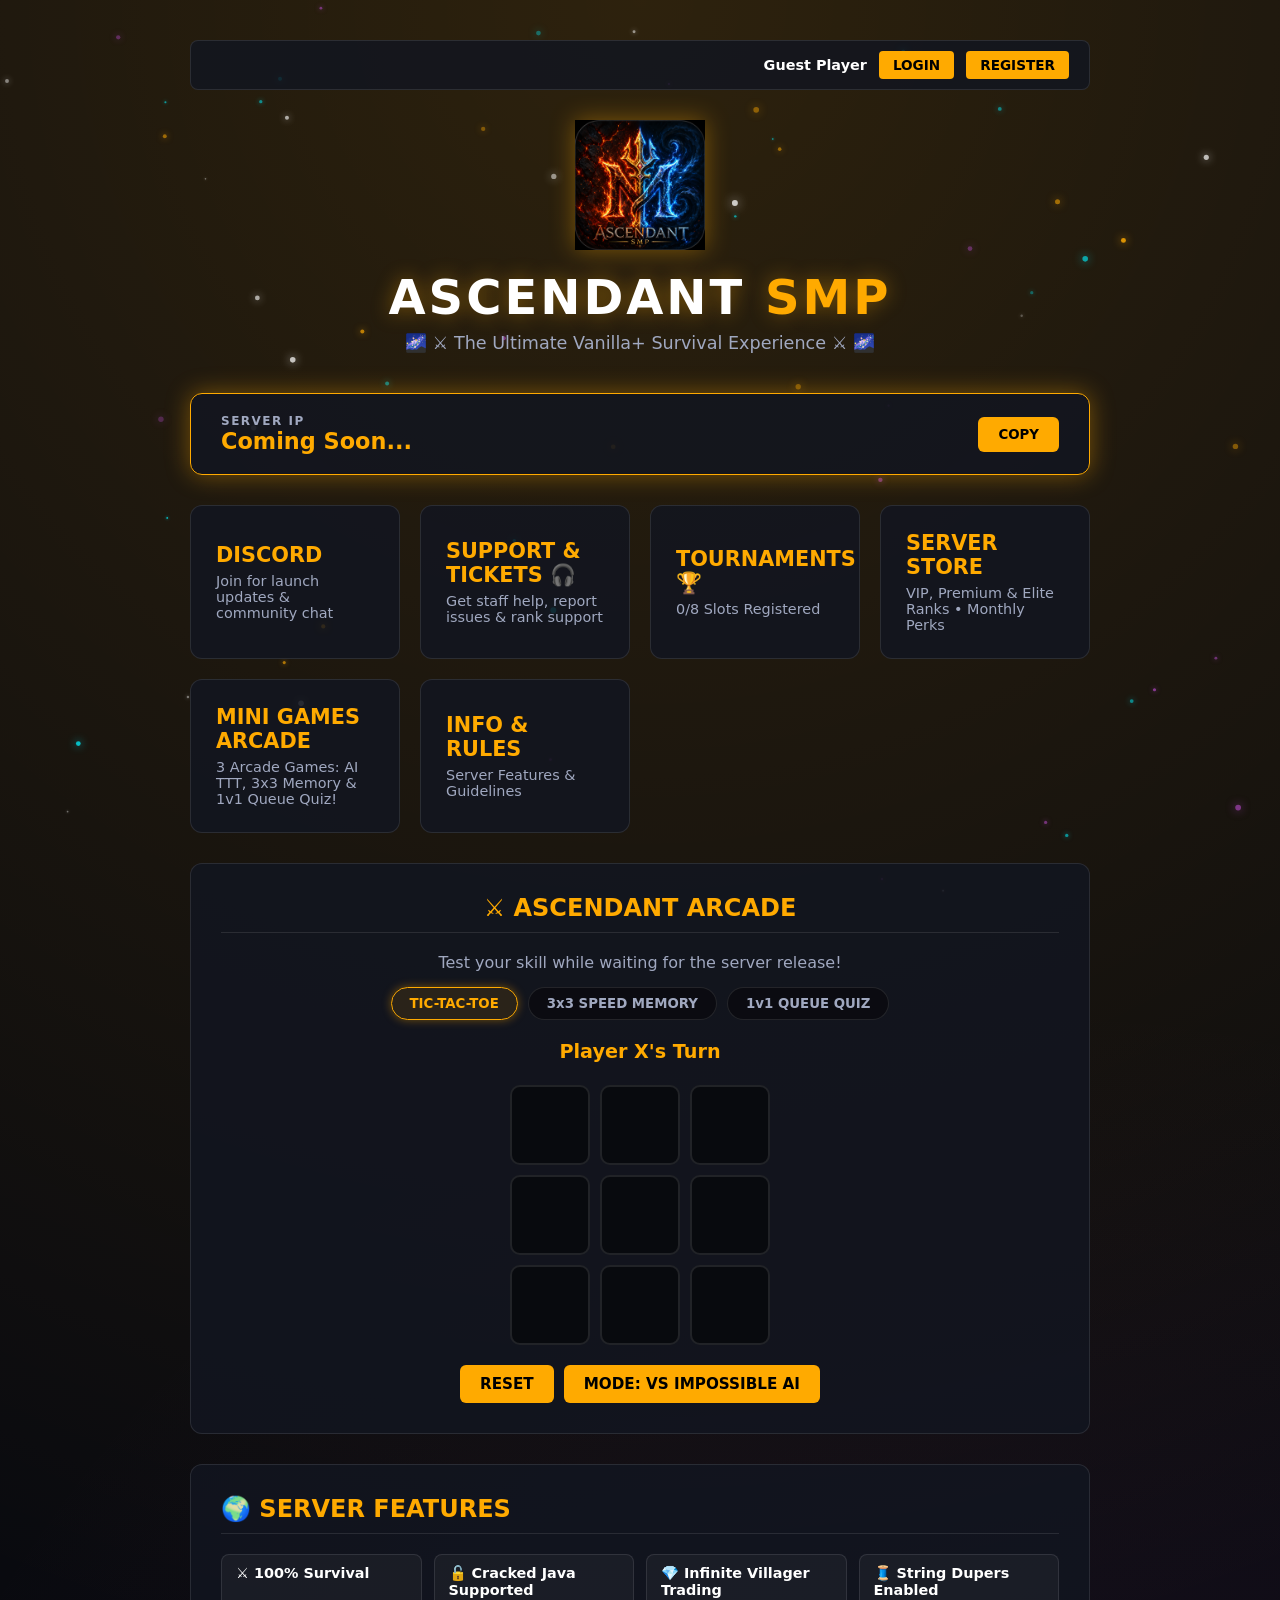
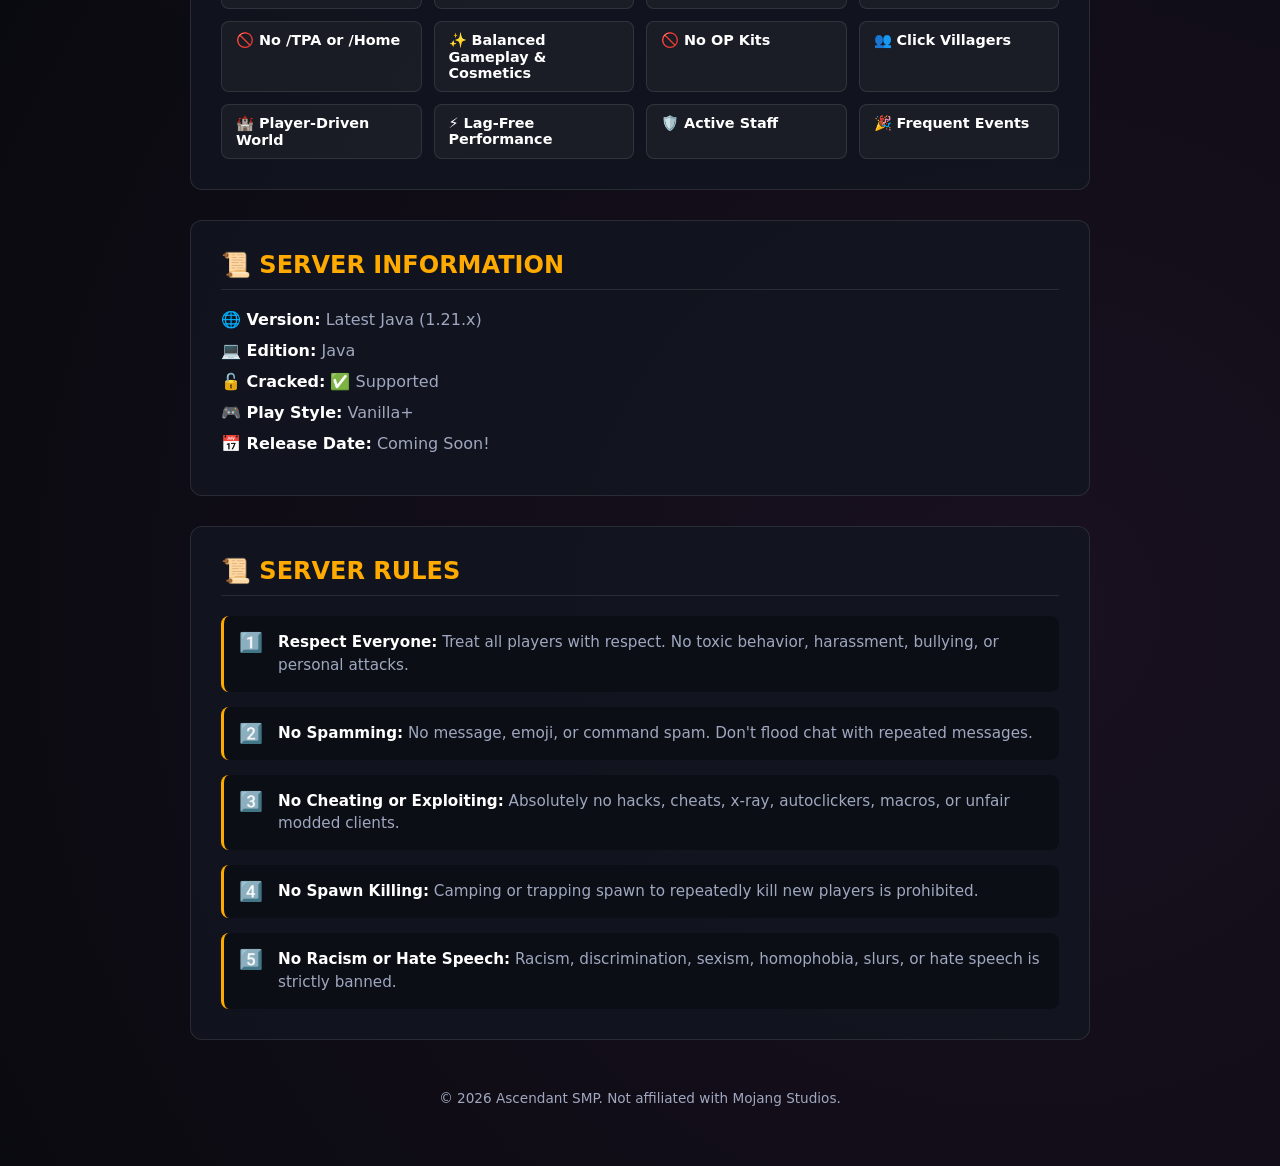
==== index.html @ 94f5b410 "Update index.html" ====
<!DOCTYPE html>
<html lang="en">
<head>
  <meta charset="UTF-8" />
  <meta name="viewport" content="width=device-width, initial-scale=1.0" />
  <title>Ascendant SMP | Official Network</title>
  <link rel="icon" type="image/png" href="logo.png">
  
  <style>
    :root {
      --bg-dark: #090a0f;
      --card-bg: rgba(18, 22, 32, 0.85);
      --gold: #ffaa00;
      --gold-glow: rgba(255, 170, 0, 0.4);
      --text-main: #ffffff;
      --text-sub: #a0a8c0;
      --border-color: rgba(255, 255, 255, 0.1);
      --elite-cyan: #00f2fe;
      --elite-glow: rgba(0, 242, 254, 0.4);
      --red: #ff4757;
      --green: #2ed573;
    }

    html { scroll-behavior: smooth; }

    * { box-sizing: border-box; margin: 0; padding: 0; font-family: 'Segoe UI', system-ui, -apple-system, sans-serif; }

    body {
      background-color: var(--bg-dark);
      background-image: 
        radial-gradient(circle at 50% 0%, rgba(255, 170, 0, 0.15) 0%, transparent 60%),
        radial-gradient(circle at 80% 80%, rgba(171, 71, 188, 0.1) 0%, transparent 50%);
      color: var(--text-main);
      min-height: 100vh;
      display: flex;
      justify-content: center;
      padding: 40px 20px;
      position: relative;
      overflow-x: hidden;
    }

    #particleCanvas {
      position: fixed;
      top: 0; left: 0;
      width: 100vw; height: 100vh;
      pointer-events: none;
      z-index: 0;
    }

    .container {
      max-width: 900px;
      width: 100%;
      display: flex;
      flex-direction: column;
      gap: 30px;
      position: relative;
      z-index: 1;
    }

    /* AUTH BAR TOP RIGHT */
    .user-auth-bar {
      display: flex;
      justify-content: flex-end;
      align-items: center;
      gap: 12px;
      background: var(--card-bg);
      border: 1px solid var(--border-color);
      padding: 10px 20px;
      border-radius: 8px;
    }

    .user-info-text {
      font-size: 0.9rem;
      font-weight: 700;
      color: var(--text-main);
    }

    .user-info-text span {
      color: var(--gold);
    }

    .auth-btn {
      background: var(--gold);
      color: #000;
      border: none;
      padding: 6px 14px;
      font-weight: 800;
      border-radius: 4px;
      cursor: pointer;
      font-size: 0.85rem;
      transition: 0.2s;
    }

    .auth-btn:hover {
      transform: scale(1.05);
    }

    .auth-btn.admin-btn {
      background: var(--elite-cyan);
    }

    .auth-btn.logout-btn {
      background: var(--red);
      color: #fff;
    }

    header { text-align: center; margin-bottom: 10px; }

    .header-logo-img {
      max-width: 130px;
      height: auto;
      margin-bottom: 15px;
      filter: drop-shadow(0px 0px 12px var(--gold-glow));
      transition: transform 0.3s ease;
    }

    .header-logo-img:hover { transform: scale(1.05); }

    .logo { font-size: 3rem; font-weight: 900; letter-spacing: 3px; text-shadow: 0 0 20px var(--gold-glow); }
    .logo span { color: var(--gold); }
    .tagline { color: var(--text-sub); font-size: 1.1rem; margin-top: 8px; }

    .ip-card {
      background: var(--card-bg);
      border: 1px solid var(--gold);
      box-shadow: 0 0 25px var(--gold-glow);
      border-radius: 12px;
      padding: 20px 30px;
      display: flex;
      justify-content: space-between;
      align-items: center;
      cursor: pointer;
      transition: transform 0.2s;
    }

    .ip-card:hover { transform: translateY(-2px); }

    .ip-info { display: flex; flex-direction: column; }
    .ip-info .label { font-size: 0.75rem; color: var(--text-sub); letter-spacing: 1.5px; font-weight: 700; }
    .ip-address { font-size: 1.4rem; font-weight: 800; color: var(--gold); }

    .copy-btn {
      background: var(--gold);
      color: #000;
      border: none;
      padding: 10px 20px;
      font-weight: 900;
      border-radius: 6px;
      cursor: pointer;
      transition: 0.2s;
    }

    .card-grid {
      display: grid;
      grid-template-columns: repeat(auto-fit, minmax(200px, 1fr));
      gap: 20px;
    }

    .card {
      background: var(--card-bg);
      border: 1px solid var(--border-color);
      border-radius: 12px;
      padding: 25px;
      text-decoration: none;
      color: var(--text-main);
      transition: all 0.25s ease;
      display: flex;
      align-items: center;
    }

    .card:hover {
      border-color: var(--gold);
      box-shadow: 0 0 20px var(--gold-glow);
      transform: translateY(-4px);
    }

    .card h3 { font-size: 1.3rem; color: var(--gold); margin-bottom: 6px; }
    .card p { color: var(--text-sub); font-size: 0.9rem; }

    .info-section {
      background: var(--card-bg);
      border: 1px solid var(--border-color);
      border-radius: 12px;
      padding: 30px;
    }

    .info-section h2 {
      font-size: 1.5rem;
      color: var(--gold);
      margin-bottom: 20px;
      border-bottom: 1px solid var(--border-color);
      padding-bottom: 10px;
    }

    .features-grid {
      display: grid;
      grid-template-columns: repeat(auto-fill, minmax(200px, 1fr));
      gap: 12px;
    }

    .feature-tag {
      background: rgba(255, 255, 255, 0.04);
      border: 1px solid var(--border-color);
      padding: 10px 14px;
      border-radius: 8px;
      font-size: 0.9rem;
      font-weight: 600;
    }

    .info-list p { margin-bottom: 12px; font-size: 1rem; color: var(--text-sub); }
    .info-list strong { color: var(--text-main); }

    .rules-box { display: flex; flex-direction: column; gap: 15px; }

    .rule-item {
      display: flex;
      gap: 15px;
      background: rgba(0, 0, 0, 0.3);
      padding: 15px;
      border-radius: 8px;
      border-left: 3px solid var(--gold);
    }

    .rule-num { font-size: 1.2rem; }
    .rule-item p { font-size: 0.95rem; color: var(--text-sub); line-height: 1.5; }
    .rule-item strong { color: var(--text-main); }

    /* ARCADE STYLES */
    .game-section { text-align: center; }
    .game-nav { display: flex; justify-content: center; gap: 10px; margin-bottom: 20px; flex-wrap: wrap; }

    .tab-btn {
      background: rgba(0, 0, 0, 0.4);
      border: 1px solid var(--border-color);
      color: var(--text-sub);
      padding: 8px 18px;
      border-radius: 20px;
      font-weight: 700;
      cursor: pointer;
      transition: all 0.2s ease;
    }

    .tab-btn.active {
      border-color: var(--gold);
      color: var(--gold);
      background: rgba(255, 170, 0, 0.1);
      box-shadow: 0 0 10px var(--gold-glow);
    }

    .game-box { display: none; flex-direction: column; align-items: center; gap: 15px; }
    .game-box.active-game { display: flex; }
    .game-status { font-size: 1.2rem; font-weight: 800; color: var(--gold); min-height: 30px; }

    .ttt-board {
      display: grid;
      grid-template-columns: repeat(3, 80px);
      grid-template-rows: repeat(3, 80px);
      gap: 10px;
    }

    .ttt-cell {
      background: rgba(0, 0, 0, 0.5);
      border: 2px solid var(--border-color);
      border-radius: 10px;
      font-size: 2.2rem;
      font-weight: 900;
      display: flex;
      justify-content: center;
      align-items: center;
      cursor: pointer;
      user-select: none;
      transition: all 0.2s ease;
    }

    .ttt-cell:hover { border-color: var(--gold); background: rgba(255, 170, 0, 0.1); }
    .ttt-cell.x-mark { color: var(--gold); }
    .ttt-cell.o-mark { color: var(--elite-cyan); }

    .memory-board {
      display: grid;
      grid-template-columns: repeat(3, 80px);
      grid-template-rows: repeat(3, 80px);
      gap: 10px;
    }

    .mem-pad {
      border-radius: 10px;
      cursor: pointer;
      opacity: 0.35;
      transition: all 0.12s ease;
      border: 2px solid rgba(255, 255, 255, 0.1);
      background: #1e2538;
    }

    .mem-pad:active, .mem-pad.lit {
      opacity: 1;
      transform: scale(1.06);
      border-color: #fff;
      box-shadow: 0 0 20px var(--gold);
      background: var(--gold);
    }

    .quiz-container { width: 100%; max-width: 600px; display: flex; flex-direction: column; gap: 15px; }

    .queue-box {
      background: rgba(0, 0, 0, 0.4);
      border: 1px solid var(--border-color);
      border-radius: 10px;
      padding: 20px;
      display: flex;
      flex-direction: column;
      align-items: center;
      gap: 12px;
    }

    .queue-count { font-size: 1.1rem; color: var(--text-sub); font-weight: 700; }
    .queue-count span { color: var(--gold); font-size: 1.3rem; }

    .quiz-scores { display: flex; justify-content: space-between; width: 100%; font-size: 1.2rem; font-weight: 900; }
    .p1-score { color: var(--gold); }
    .p2-score { color: var(--elite-cyan); }

    .quiz-card {
      background: rgba(0, 0, 0, 0.5);
      border: 1px solid var(--gold);
      border-radius: 12px;
      padding: 20px;
      font-size: 1.2rem;
      font-weight: 800;
      min-height: 100px;
      display: flex;
      justify-content: center;
      align-items: center;
      text-align: center;
    }

    .quiz-answers-grid { display: grid; grid-template-columns: repeat(2, 1fr); gap: 10px; width: 100%; }

    .ans-btn {
      background: rgba(255, 255, 255, 0.05);
      border: 1px solid var(--border-color);
      color: #fff;
      padding: 12px;
      border-radius: 8px;
      font-weight: 700;
      font-size: 0.95rem;
      cursor: pointer;
      transition: 0.2s;
    }

    .ans-btn:hover:not(:disabled) { border-color: var(--gold); background: rgba(255, 170, 0, 0.15); }
    .ans-btn:disabled { opacity: 0.5; cursor: not-allowed; }

    .game-controls { display: flex; gap: 10px; margin-top: 5px; }

    .game-btn {
      background: var(--gold);
      color: #000;
      border: none;
      padding: 10px 20px;
      font-weight: 800;
      border-radius: 6px;
      cursor: pointer;
      transition: 0.2s;
      font-size: 0.95rem;
    }

    .game-btn:hover { transform: scale(1.05); }
    .game-btn.leave-btn { background: var(--red); color: #fff; }

    /* MODAL SHARED STYLES */
    .modal-overlay {
      display: none;
      position: fixed;
      top: 0; left: 0;
      width: 100%; height: 100%;
      background: rgba(5, 6, 9, 0.88);
      backdrop-filter: blur(12px);
      z-index: 100;
      justify-content: center;
      align-items: center;
      padding: 20px;
    }

    .modal-content {
      background: var(--card-bg);
      border: 1px solid var(--gold);
      box-shadow: 0 0 35px var(--gold-glow);
      border-radius: 16px;
      max-width: 1000px;
      width: 100%;
      padding: 30px;
      position: relative;
      text-align: center;
      max-height: 90vh;
      overflow-y: auto;
    }

    .form-modal-content { max-width: 450px; }
    .admin-modal-content { max-width: 800px; text-align: left; }
    .support-modal-content { max-width: 550px; text-align: left; }

    .close-btn { position: absolute; top: 15px; right: 20px; font-size: 2rem; color: var(--text-sub); cursor: pointer; }
    .close-btn:hover { color: var(--gold); }

    .modal-title { font-size: 2.2rem; font-weight: 900; letter-spacing: 2px; }
    .modal-title span { color: var(--gold); }
    .modal-sub { color: var(--text-sub); margin-bottom: 20px; font-size: 0.95rem; }

    /* FORM STYLES FOR AUTH & ADMIN */
    .auth-form { display: flex; flex-direction: column; gap: 15px; margin-top: 15px; text-align: left; }
    .form-group { display: flex; flex-direction: column; gap: 6px; }
    .form-group label { font-size: 0.85rem; font-weight: 700; color: var(--text-sub); }

    .form-input {
      background: rgba(0, 0, 0, 0.5);
      border: 1px solid var(--border-color);
      padding: 10px 14px;
      border-radius: 6px;
      color: #fff;
      font-size: 0.95rem;
      outline: none;
    }

    .form-input:focus { border-color: var(--gold); }

    .form-submit-btn {
      background: var(--gold);
      color: #000;
      border: none;
      padding: 12px;
      font-weight: 800;
      border-radius: 6px;
      cursor: pointer;
      margin-top: 10px;
      font-size: 1rem;
    }

    .form-hint {
      font-size: 0.78rem;
      color: var(--text-sub);
      background: rgba(255, 170, 0, 0.08);
      border: 1px solid rgba(255, 170, 0, 0.3);
      padding: 8px;
      border-radius: 6px;
      margin-top: 5px;
    }

    .form-toggle-link { font-size: 0.85rem; color: var(--text-sub); margin-top: 15px; cursor: pointer; text-align: center; }
    .form-toggle-link span { color: var(--gold); text-decoration: underline; }

    /* ADMIN PANEL STYLES */
    .admin-table { width: 100%; border-collapse: collapse; margin-top: 20px; }
    .admin-table th, .admin-table td { border: 1px solid var(--border-color); padding: 10px; text-align: left; font-size: 0.9rem; }
    .admin-table th { background: rgba(0, 0, 0, 0.5); color: var(--gold); }

    .admin-action-btn {
      background: var(--red);
      color: #fff;
      border: none;
      padding: 4px 8px;
      border-radius: 4px;
      cursor: pointer;
      font-size: 0.75rem;
    }

    /* STORE MODAL STYLES */
    .phone-payment-box {
      background: rgba(255, 170, 0, 0.08);
      border: 1px dashed var(--gold);
      border-radius: 10px;
      padding: 15px;
      margin-bottom: 25px;
      text-align: center;
    }

    .pay-title { font-size: 0.9rem; color: var(--text-sub); font-weight: 700; display: block; margin-bottom: 8px; }

    .phone-number-display {
      display: inline-flex;
      align-items: center;
      gap: 12px;
      background: rgba(0, 0, 0, 0.5);
      border: 1px solid var(--border-color);
      padding: 8px 16px;
      border-radius: 8px;
      font-weight: 800;
      font-size: 1.1rem;
      color: var(--gold);
      cursor: pointer;
      margin-bottom: 8px;
    }

    .copy-phone-btn {
      background: var(--gold);
      color: #000;
      border: none;
      padding: 4px 10px;
      font-size: 0.75rem;
      font-weight: 900;
      border-radius: 4px;
      cursor: pointer;
    }

    .pay-instruction { font-size: 0.8rem; color: var(--text-sub); }

    .ranks-grid { display: grid; grid-template-columns: repeat(auto-fit, minmax(260px, 1fr)); gap: 20px; }

    .rank-card {
      background: rgba(0, 0, 0, 0.4);
      border: 1px solid rgba(255, 255, 255, 0.1);
      border-radius: 12px;
      padding: 25px 20px;
      position: relative;
      display: flex;
      flex-direction: column;
      justify-content: space-between;
    }

    .vip-theme { border-color: rgba(255, 170, 0, 0.4); }
    .premium-theme { border-color: rgba(171, 71, 188, 0.5); box-shadow: 0 0 20px rgba(171, 71, 188, 0.15); }
    .elite-theme { border-color: var(--elite-cyan); box-shadow: 0 0 25px var(--elite-glow); }

    .rank-badge {
      position: absolute;
      top: -12px; right: 20px;
      background: var(--gold);
      color: #000;
      font-size: 0.7rem;
      font-weight: 900;
      padding: 4px 10px;
      border-radius: 20px;
    }
    .gold-badge { background: #ab47bc; color: #fff; }
    .cyan-badge { background: var(--elite-cyan); color: #000; }

    .rank-card h3 { font-size: 1.6rem; margin-top: 5px; }
    .vip-theme h3 { color: var(--gold); }
    .premium-theme h3 { color: #d1c4e9; }
    .elite-theme h3 { color: var(--elite-cyan); }

    .price-box { font-size: 2.2rem; font-weight: 900; margin: 10px 0; }
    .currency { font-size: 1.1rem; vertical-align: super; }
    .period { font-size: 0.85rem; color: var(--text-sub); font-weight: normal; }

    .billing-options { display: flex; gap: 6px; justify-content: center; margin-bottom: 15px; flex-wrap: wrap; }
    .plan-chip { font-size: 0.72rem; background: rgba(255, 255, 255, 0.05); padding: 4px 8px; border-radius: 6px; color: var(--text-sub); }
    .plan-chip.highlight { border: 1px solid var(--gold); color: var(--gold); }
    .plan-chip.elite-highlight { border: 1px solid var(--elite-cyan); color: var(--elite-cyan); }

    .rank-features {
      list-style: none;
      text-align: left;
      margin: 15px 0 20px 0;
      display: flex;
      flex-direction: column;
      gap: 8px;
      font-size: 0.88rem;
      color: var(--text-sub);
    }

    .buy-btn {
      display: block;
      text-decoration: none;
      padding: 12px;
      border-radius: 8px;
      font-weight: 800;
      letter-spacing: 1px;
    }

    .vip-btn { background: var(--gold); color: #000; }
    .premium-btn { background: #ab47bc; color: #fff; }
    .elite-btn { background: var(--elite-cyan); color: #000; }

    /* SUPPORT BOX STYLES */
    .support-card-box {
      background: rgba(0, 0, 0, 0.4);
      border: 1px solid var(--border-color);
      border-radius: 10px;
      padding: 18px;
      margin-bottom: 15px;
    }

    .support-card-box h4 { color: var(--gold); font-size: 1.1rem; margin-bottom: 6px; }
    .support-card-box p { color: var(--text-sub); font-size: 0.9rem; margin-bottom: 12px; }

    footer { text-align: center; color: var(--text-sub); font-size: 0.85rem; padding: 20px 0; }
  </style>
</head>
<body>

  <canvas id="particleCanvas"></canvas>

  <main class="container">

    <!-- USER AUTHENTICATION BAR -->
    <div class="user-auth-bar">
      <div id="userDisplay" class="user-info-text">Guest Player</div>
      <button id="loginAuthBtn" class="auth-btn" onclick="openAuthModal('login')">LOGIN</button>
      <button id="registerAuthBtn" class="auth-btn" onclick="openAuthModal('register')">REGISTER</button>
      <button id="adminPanelBtn" class="auth-btn admin-btn" onclick="openAdminModal()" style="display: none;">ADMIN PANEL</button>
      <button id="logoutAuthBtn" class="auth-btn logout-btn" onclick="logoutUser()" style="display: none;">LOGOUT</button>
    </div>
    
    <header>
      <img src="logo.png" alt="Ascendant SMP Logo" class="header-logo-img">
      <h1 class="logo">ASCENDANT <span>SMP</span></h1>
      <p class="tagline">🌌 ⚔️ The Ultimate Vanilla+ Survival Experience ⚔️ 🌌</p>
    </header>

    <div class="ip-card" onclick="copyIP()">
      <div class="ip-info">
        <span class="label">SERVER IP</span>
        <span class="ip-address" id="serverIP">Coming Soon...</span>
      </div>
      <button class="copy-btn" id="copyBtn">COPY</button>
    </div>

    <!-- Navigation Cards -->
    <section class="card-grid">
      <a href="https://discord.gg/4ePCP9JZuA" target="_blank" class="card">
        <div class="card-content">
          <h3>DISCORD</h3>
          <p>Join for launch updates & community chat</p>
        </div>
      </a>

      <!-- SUPPORT CARD -->
      <div onclick="openSupportModal()" class="card" style="cursor: pointer;">
        <div class="card-content">
          <h3>SUPPORT & TICKETS 🎧</h3>
          <p>Get staff help, report issues & rank support</p>
        </div>
      </div>

      <!-- TOURNAMENTS CARD -->
      <a href="tournaments.html" class="card">
        <div class="card-content">
          <h3>TOURNAMENTS 🏆</h3>
          <p id="tourneyCardSub">8-Player Bracket Registration</p>
        </div>
      </a>

      <div onclick="openStoreModal()" class="card" style="cursor: pointer;">
        <div class="card-content">
          <h3>SERVER STORE</h3>
          <p>VIP, Premium & Elite Ranks &bull; Monthly Perks</p>
        </div>
      </div>

      <a href="#minigame-section" class="card">
        <div class="card-content">
          <h3>MINI GAMES ARCADE</h3>
          <p>3 Arcade Games: AI TTT, 3x3 Memory & 1v1 Queue Quiz!</p>
        </div>
      </a>

      <a href="#rules-section" class="card">
        <div class="card-content">
          <h3>INFO & RULES</h3>
          <p>Server Features & Guidelines</p>
        </div>
      </a>
    </section>

    <!-- Mini Game Section -->
    <section id="minigame-section" class="info-section game-section">
      <h2>⚔️ ASCENDANT ARCADE</h2>
      <p style="color: var(--text-sub); margin-bottom: 15px;">Test your skill while waiting for the server release!</p>
      
      <div class="game-nav">
        <button class="tab-btn active" onclick="switchGame('ttt')">TIC-TAC-TOE</button>
        <button class="tab-btn" onclick="switchGame('memory')">3x3 SPEED MEMORY</button>
        <button class="tab-btn" onclick="switchGame('quiz')">1v1 QUEUE QUIZ</button>
      </div>

      <!-- Game 1: Tic Tac Toe -->
      <div id="tttGame" class="game-box active-game">
        <div class="game-status" id="gameStatus">Player X's Turn</div>
        <div class="ttt-board" id="tttBoard">
          <div class="ttt-cell" onclick="makeMove(0)"></div>
          <div class="ttt-cell" onclick="makeMove(1)"></div>
          <div class="ttt-cell" onclick="makeMove(2)"></div>
          <div class="ttt-cell" onclick="makeMove(3)"></div>
          <div class="ttt-cell" onclick="makeMove(4)"></div>
          <div class="ttt-cell" onclick="makeMove(5)"></div>
          <div class="ttt-cell" onclick="makeMove(6)"></div>
          <div class="ttt-cell" onclick="makeMove(7)"></div>
          <div class="ttt-cell" onclick="makeMove(8)"></div>
        </div>
        <div class="game-controls">
          <button class="game-btn" onclick="resetGame()">RESET</button>
          <button class="game-btn" id="aiBtn" onclick="toggleAI()">MODE: VS IMPOSSIBLE AI</button>
        </div>
      </div>

      <!-- Game 2: 3x3 Speed Memory Matrix -->
      <div id="memoryGame" class="game-box">
        <div class="game-status" id="memStatus">Press START to play 3x3 Memory!</div>
        <div class="memory-board">
          <div class="mem-pad" id="pad0" onclick="padClick(0)"></div>
          <div class="mem-pad" id="pad1" onclick="padClick(1)"></div>
          <div class="mem-pad" id="pad2" onclick="padClick(2)"></div>
          <div class="mem-pad" id="pad3" onclick="padClick(3)"></div>
          <div class="mem-pad" id="pad4" onclick="padClick(4)"></div>
          <div class="mem-pad" id="pad5" onclick="padClick(5)"></div>
          <div class="mem-pad" id="pad6" onclick="padClick(6)"></div>
          <div class="mem-pad" id="pad7" onclick="padClick(7)"></div>
          <div class="mem-pad" id="pad8" onclick="padClick(8)"></div>
        </div>
        <div class="game-controls">
          <button class="game-btn" onclick="startMemoryGame()">START GAME</button>
        </div>
      </div>

      <!-- Game 3: 1v1 MATCHMAKING QUEUE QUIZ -->
      <div id="quizGame" class="game-box">
        <div class="quiz-container">
          <div class="queue-box" id="queueBox">
            <div class="queue-count">Players in Lobby: <span id="lobbyCount">0 / 2</span></div>
            <div class="game-status" id="queueStatus">Click JOIN QUEUE to enter matchmaking!</div>
            <div class="game-controls">
              <button class="game-btn" id="joinQueueBtn" onclick="toggleQueue()">JOIN QUEUE</button>
            </div>
          </div>

          <div id="matchArea" style="display: none; flex-direction: column; gap: 15px;">
            <div class="quiz-scores">
              <span class="p1-score">YOU (P1): <span id="p1Score">0</span></span>
              <span class="p2-score"><span id="p2Name">OPPONENT</span> (P2): <span id="p2Score">0</span></span>
            </div>
            <div class="game-status" id="quizStatus">First to 5 Points Wins!</div>
            <div class="quiz-card" id="quizQuestion">❓ Match Starting...</div>
            <div class="quiz-answers-grid" id="quizAnswers">
              <button class="ans-btn" onclick="answerQuiz(0)">Option A</button>
              <button class="ans-btn" onclick="answerQuiz(1)">Option B</button>
              <button class="ans-btn" onclick="answerQuiz(2)">Option C</button>
              <button class="ans-btn" onclick="answerQuiz(3)">Option D</button>
            </div>
            <div class="game-controls" style="justify-content: center;">
              <button class="game-btn leave-btn" onclick="leaveQuizMatch()">LEAVE MATCH</button>
            </div>
          </div>
        </div>
      </div>

    </section>

    <section class="info-section">
      <h2>🌍 SERVER FEATURES</h2>
      <div class="features-grid">
        <div class="feature-tag">⚔️ 100% Survival</div>
        <div class="feature-tag">🔓 Cracked Java Supported</div>
        <div class="feature-tag">💎 Infinite Villager Trading</div>
        <div class="feature-tag">🧵 String Dupers Enabled</div>
        <div class="feature-tag">🚫 No /TPA or /Home</div>
        <div class="feature-tag">✨ Balanced Gameplay & Cosmetics</div>
        <div class="feature-tag">🚫 No OP Kits</div>
        <div class="feature-tag">👥 Click Villagers</div>
        <div class="feature-tag">🏰 Player-Driven World</div>
        <div class="feature-tag">⚡ Lag-Free Performance</div>
        <div class="feature-tag">🛡️ Active Staff</div>
        <div class="feature-tag">🎉 Frequent Events</div>
      </div>
    </section>

    <section class="info-section">
      <h2>📜 SERVER INFORMATION</h2>
      <div class="info-list">
        <p><strong>🌐 Version:</strong> Latest Java (1.21.x)</p>
        <p><strong>💻 Edition:</strong> Java</p>
        <p><strong>🔓 Cracked:</strong> ✅ Supported</p>
        <p><strong>🎮 Play Style:</strong> Vanilla+</p>
        <p><strong>📅 Release Date:</strong> Coming Soon!</p>
      </div>
    </section>

    <section id="rules-section" class="info-section">
      <h2>📜 SERVER RULES</h2>
      <div class="rules-box">
        <div class="rule-item">
          <span class="rule-num">1️⃣</span>
          <p><strong>Respect Everyone:</strong> Treat all players with respect. No toxic behavior, harassment, bullying, or personal attacks.</p>
        </div>
        <div class="rule-item">
          <span class="rule-num">2️⃣</span>
          <p><strong>No Spamming:</strong> No message, emoji, or command spam. Don't flood chat with repeated messages.</p>
        </div>
        <div class="rule-item">
          <span class="rule-num">3️⃣</span>
          <p><strong>No Cheating or Exploiting:</strong> Absolutely no hacks, cheats, x-ray, autoclickers, macros, or unfair modded clients.</p>
        </div>
        <div class="rule-item">
          <span class="rule-num">4️⃣</span>
          <p><strong>No Spawn Killing:</strong> Camping or trapping spawn to repeatedly kill new players is prohibited.</p>
        </div>
        <div class="rule-item">
          <span class="rule-num">5️⃣</span>
          <p><strong>No Racism or Hate Speech:</strong> Racism, discrimination, sexism, homophobia, slurs, or hate speech is strictly banned.</p>
        </div>
      </div>
    </section>

    <footer>
      <p>&copy; 2026 Ascendant SMP. Not affiliated with Mojang Studios.</p>
    </footer>

  </main>

  <!-- LOGIN / REGISTER MODAL -->
  <div id="authModal" class="modal-overlay">
    <div class="modal-content form-modal-content">
      <span class="close-btn" onclick="closeAuthModal()">&times;</span>
      <h2 class="modal-title" id="authTitle">PLAYER <span>LOGIN</span></h2>
      <p class="modal-sub" id="authSub">Access your Ascendant SMP profile</p>

      <form id="authForm" class="auth-form" onsubmit="handleAuthSubmit(event)">
        <div class="form-group">
          <label for="authUsername">Minecraft Ign / Username</label>
          <input type="text" id="authUsername" class="form-input" required placeholder="ali / fares / Admin">
        </div>
        <div class="form-group">
          <label for="authPassword">Password</label>
          <input type="password" id="authPassword" class="form-input" required placeholder="••••••••">
        </div>
        <div class="form-hint">
          🔑 Admin Accounts: <strong>ali</strong> & <strong>fares</strong> (Password: <code>123</code>)
        </div>
        <button type="submit" class="form-submit-btn" id="authSubmitBtn">LOGIN</button>
      </form>

      <div class="form-toggle-link" id="authToggleLink" onclick="toggleAuthMode()">
        Don't have an account? <span>Register Here</span>
      </div>
    </div>
  </div>

  <!-- ADMIN PANEL MODAL -->
  <div id="adminModal" class="modal-overlay">
    <div class="modal-content admin-modal-content">
      <span class="close-btn" onclick="closeAdminModal()">&times;</span>
      <h2 class="modal-title">ADMIN <span>PANEL</span></h2>
      <p class="modal-sub">Manage registered players and server data</p>

      <table class="admin-table">
        <thead>
          <tr>
            <th>Username</th>
            <th>Role</th>
            <th>Actions</th>
          </tr>
        </thead>
        <tbody id="adminUsersTable">
          <!-- Rendered via JS -->
        </tbody>
      </table>
    </div>
  </div>

  <!-- SUPPORT MODAL -->
  <div id="supportModal" class="modal-overlay">
    <div class="modal-content support-modal-content">
      <span class="close-btn" onclick="closeSupportModal()">&times;</span>
      <h2 class="modal-title" style="text-align: center;">HELP & <span>SUPPORT</span></h2>
      <p class="modal-sub" style="text-align: center;">Need assistance? We're here to help!</p>

      <div class="support-card-box">
        <h4>🎫 Open a Ticket on Discord</h4>
        <p>For store rank claims, account recovery, player reports, or technical issues, open a ticket directly in our Discord server.</p>
        <a href="https://discord.gg/4ePCP9JZuA" target="_blank" class="game-btn" style="display: inline-block; text-decoration: none;">JOIN DISCORD SUPPORT</a>
      </div>

      <div class="support-card-box">
        <h4>📱 Direct Payment Support</h4>
        <p>Transferred payment via CliQ/Wallet? Send your receipt screenshot to staff on Discord to activate your rank fast!</p>
      </div>
    </div>
  </div>

  <!-- STORE MODAL POPUP -->
  <div id="storeModal" class="modal-overlay">
    <div class="modal-content">
      <span class="close-btn" onclick="closeStoreModal()">&times;</span>
      <h2 class="modal-title">ASCENDANT <span>STORE</span></h2>
      <p class="modal-sub">📱 Mobile Wallet & CliQ Payment Transfer Supported!</p>

      <div class="phone-payment-box">
        <span class="pay-title">📲 Payment Transfer Number / CliQ:</span>
        <div class="phone-number-display" onclick="copyPhone()">
          <span id="phoneNum">00962790451588</span>
          <button class="copy-phone-btn" id="copyPhoneBtn">COPY NUMBER</button>
        </div>
        <p class="pay-instruction">Send payment to the number above, then submit your transfer screenshot in a Discord ticket to claim your rank!</p>
      </div>

      <div class="ranks-grid">
        <div class="rank-card vip-theme">
          <div class="rank-badge">POPULAR</div>
          <h3>VIP RANK</h3>
          <div class="price-box">2 <span class="currency">JOD</span><span class="period">/mo</span></div>
          <div class="billing-options">
            <span class="plan-chip">1 Mo: 2 JOD</span>
            <span class="plan-chip">3 Mos: 5.5 JOD</span>
            <span class="plan-chip highlight">1 Yr: 20 JOD</span>
          </div>
          <ul class="rank-features">
            <li>✨ <strong>[VIP]</strong> Gold Chat Badge</li>
            <li>🎨 Colored Chat & Nickname</li>
            <li>⚡ Priority Queue Access</li>
            <li>📦 Extra Player Vault Slot</li>
            <li>💬 Exclusive VIP Discord Role</li>
          </ul>
          <a href="https://discord.gg/4ePCP9JZuA" target="_blank" class="buy-btn vip-btn">CLAIM IN DISCORD</a>
        </div>

        <div class="rank-card premium-theme">
          <div class="rank-badge gold-badge">RECOMMENDED</div>
          <h3>PREMIUM RANK</h3>
          <div class="price-box">5 <span class="currency">JOD</span><span class="period">/mo</span></div>
          <div class="billing-options">
            <span class="plan-chip">1 Mo: 5 JOD</span>
            <span class="plan-chip">3 Mos: 13.5 JOD</span>
            <span class="plan-chip highlight">1 Yr: 48 JOD</span>
          </div>
          <ul class="rank-features">
            <li>👑 <strong>[PREMIUM]</strong> Glowing Purple Badge</li>
            <li>🌈 Full RGB Nickname Formatting</li>
            <li>⚡ Instant Server Join Support</li>
            <li>📦 3x Player Vault Slots</li>
            <li>🛡️ Reserved Discord Channel Access</li>
            <li>🎉 Monthly Supporter Event Entry</li>
          </ul>
          <a href="https://discord.gg/4ePCP9JZuA" target="_blank" class="buy-btn premium-btn">CLAIM IN DISCORD</a>
        </div>

        <div class="rank-card elite-theme">
          <div class="rank-badge cyan-badge">TOP TIER</div>
          <h3>ELITE RANK</h3>
          <div class="price-box">10 <span class="currency">JOD</span><span class="period">/mo</span></div>
          <div class="billing-options">
            <span class="plan-chip">1 Mo: 10 JOD</span>
            <span class="plan-chip">3 Mos: 27 JOD</span>
            <span class="plan-chip elite-highlight">1 Yr: 95 JOD</span>
          </div>
          <ul class="rank-features">
            <li>💎 <strong>[ELITE]</strong> Glowing Cyan Badge</li>
            <li>✨ Custom Animated RGB Prefix & Name</li>
            <li>⚡ Max Priority Queue + Reserved Slot</li>
            <li>📦 5x Player Vault Slots</li>
            <li>💫 Special Cosmetics & Particle Trails</li>
            <li>👑 Elite Discord Role & Private Lounge</li>
          </ul>
          <a href="https://discord.gg/4ePCP9JZuA" target="_blank" class="buy-btn elite-btn">CLAIM IN DISCORD</a>
        </div>
      </div>
    </div>
  </div>

  <script>
    /* ========================================================
       1. PARTICLE CANVAS ANIMATION
    ======================================================== */
    const canvas = document.getElementById("particleCanvas");
    const ctx = canvas.getContext("2d");
    let particles = [];

    function resizeCanvas() {
      canvas.width = window.innerWidth;
      canvas.height = window.innerHeight;
    }
    window.addEventListener("resize", () => { resizeCanvas(); initParticles(); });
    resizeCanvas();

    const particleColors = ["#ffaa00", "#00f2fe", "#ab47bc", "#ffffff"];

    class Particle {
      constructor() { this.reset(true); }
      reset(initial = false) {
        this.x = Math.random() * canvas.width;
        this.y = initial ? Math.random() * canvas.height : canvas.height + 10;
        this.size = Math.random() * 2.2 + 0.8;
        this.speedX = (Math.random() - 0.5) * 0.45;
        this.speedY = -(Math.random() * 0.5 + 0.2);
        this.color = particleColors[Math.floor(Math.random() * particleColors.length)];
        this.alpha = Math.random() * 0.6 + 0.25;
      }
      update() {
        this.x += this.speedX;
        this.y += this.speedY;
        if (this.y < -10 || this.x < -10 || this.x > canvas.width + 10) this.reset(false);
      }
      draw() {
        ctx.save();
        ctx.globalAlpha = this.alpha;
        ctx.fillStyle = this.color;
        ctx.shadowBlur = this.size * 3.5;
        ctx.shadowColor = this.color;
        ctx.beginPath();
        ctx.arc(this.x, this.y, this.size, 0, Math.PI * 2);
        ctx.fill();
        ctx.restore();
      }
    }

    function initParticles() {
      particles = [];
      const particleCount = Math.min(Math.floor(window.innerWidth / 22), 60);
      for (let i = 0; i < particleCount; i++) particles.push(new Particle());
    }

    function animateParticles() {
      ctx.clearRect(0, 0, canvas.width, canvas.height);
      for (let i = 0; i < particles.length; i++) {
        particles[i].update();
        particles[i].draw();
      }
      requestAnimationFrame(animateParticles);
    }
    initParticles(); animateParticles();

    /* ========================================================
       2. USER AUTH & ADMIN MANAGEMENT (WITH ALI & FARES ACCS)
    ======================================================== */
    let authMode = "login"; // 'login' or 'register'

    function initUsers() {
      let users = JSON.parse(localStorage.getItem("ascendant_users")) || [];
      
      const defaultAdmins = [
        { username: "Admin", password: "adminpassword", role: "admin" },
        { username: "ali", password: "123", role: "admin" },
        { username: "fares", password: "123", role: "admin" }
      ];

      defaultAdmins.forEach(admin => {
        if (!users.some(u => u.username.toLowerCase() === admin.username.toLowerCase())) {
          users.push(admin);
        }
      });

      localStorage.setItem("ascendant_users", JSON.stringify(users));
    }
    initUsers();

    function updateAuthBar() {
      const currentUser = JSON.parse(localStorage.getItem("ascendant_current_user"));
      const userDisplay = document.getElementById("userDisplay");
      const loginBtn = document.getElementById("loginAuthBtn");
      const regBtn = document.getElementById("registerAuthBtn");
      const adminBtn = document.getElementById("adminPanelBtn");
      const logoutBtn = document.getElementById("logoutAuthBtn");

      if (currentUser) {
        userDisplay.innerHTML = `Welcome, <span>${currentUser.username}</span>`;
        loginBtn.style.display = "none";
        regBtn.style.display = "none";
        logoutBtn.style.display = "inline-block";
        if (currentUser.role === "admin") {
          adminBtn.style.display = "inline-block";
        } else {
          adminBtn.style.display = "none";
        }
      } else {
        userDisplay.innerHTML = "Guest Player";
        loginBtn.style.display = "inline-block";
        regBtn.style.display = "inline-block";
        adminBtn.style.display = "none";
        logoutBtn.style.display = "none";
      }
    }
    updateAuthBar();

    function openAuthModal(mode) {
      authMode = mode;
      const modal = document.getElementById("authModal");
      const title = document.getElementById("authTitle");
      const sub = document.getElementById("authSub");
      const btn = document.getElementById("authSubmitBtn");
      const link = document.getElementById("authToggleLink");

      if (mode === "login") {
        title.innerHTML = "PLAYER <span>LOGIN</span>";
        sub.innerText = "Access your Ascendant SMP profile";
        btn.innerText = "LOGIN";
        link.innerHTML = 'Don\'t have an account? <span>Register Here</span>';
      } else {
        title.innerHTML = "PLAYER <span>REGISTRATION</span>";
        sub.innerText = "Create your account to start your journey";
        btn.innerText = "REGISTER";
        link.innerHTML = 'Already have an account? <span>Login Here</span>';
      }
      modal.style.display = "flex";
    }

    function closeAuthModal() {
      document.getElementById("authModal").style.display = "none";
      document.getElementById("authForm").reset();
    }

    function toggleAuthMode() {
      openAuthModal(authMode === "login" ? "register" : "login");
    }

    function handleAuthSubmit(e) {
      e.preventDefault();
      const userVal = document.getElementById("authUsername").value.trim();
      const passVal = document.getElementById("authPassword").value.trim();
      let users = JSON.parse(localStorage.getItem("ascendant_users")) || [];

      if (!userVal || !passVal) return;

      if (authMode === "register") {
        const exists = users.find(u => u.username.toLowerCase() === userVal.toLowerCase());
        if (exists) {
          alert("Username is already taken!");
          return;
        }
        const newUser = { username: userVal, password: passVal, role: "player" };
        users.push(newUser);
        localStorage.setItem("ascendant_users", JSON.stringify(users));
        localStorage.setItem("ascendant_current_user", JSON.stringify(newUser));
        alert("Registration Successful!");
      } else {
        const found = users.find(u => u.username.toLowerCase() === userVal.toLowerCase() && u.password === passVal);
        if (!found) {
          alert("Invalid Username or Password!");
          return;
        }
        localStorage.setItem("ascendant_current_user", JSON.stringify(found));
        alert(`Logged in successfully as ${found.username}!`);
      }

      closeAuthModal();
      updateAuthBar();
    }

    function logoutUser() {
      localStorage.removeItem("ascendant_current_user");
      updateAuthBar();
    }

    function openAdminModal() {
      const currentUser = JSON.parse(localStorage.getItem("ascendant_current_user"));
      if (!currentUser || currentUser.role !== "admin") {
        alert("Access Denied! You are not an admin.");
        return;
      }
      renderAdminTable();
      document.getElementById("adminModal").style.display = "flex";
    }

    function closeAdminModal() {
      document.getElementById("adminModal").style.display = "none";
    }

    function renderAdminTable() {
      const tbody = document.getElementById("adminUsersTable");
      const users = JSON.parse(localStorage.getItem("ascendant_users")) || [];
      tbody.innerHTML = "";

      users.forEach((u, index) => {
        const tr = document.createElement("tr");
        tr.innerHTML = `
          <td>${u.username}</td>
          <td>${u.role}</td>
          <td>
            ${u.role !== "admin" ? `<button class="admin-action-btn" onclick="deleteUser(${index})">Delete</button>` : '<em>Protected Admin</em>'}
          </td>
        `;
        tbody.appendChild(tr);
      });
    }

    function deleteUser(index) {
      let users = JSON.parse(localStorage.getItem("ascendant_users")) || [];
      if (confirm(`Are you sure you want to delete user ${users[index].username}?`)) {
        users.splice(index, 1);
        localStorage.setItem("ascendant_users", JSON.stringify(users));
        renderAdminTable();
      }
    }

    /* ========================================================
       3. GENERAL UI & MODAL HELPERS
    ======================================================== */
    function openSupportModal() { document.getElementById("supportModal").style.display = "flex"; }
    function closeSupportModal() { document.getElementById("supportModal").style.display = "none"; }

    function updateTournamentCard() {
      const registeredPlayers = JSON.parse(localStorage.getItem("ascendant_tournament_players")) || [];
      const sub = document.getElementById("tourneyCardSub");
      if (registeredPlayers.length >= 8) {
        sub.innerText = "8/8 Slots Full (Closed)";
        sub.style.color = "var(--red)";
      } else {
        sub.innerText = `${registeredPlayers.length}/8 Slots Registered`;
      }
    }
    updateTournamentCard();

    function copyIP() {
      const ip = document.getElementById("serverIP").innerText;
      if (ip === "Coming Soon...") { alert("Server IP is coming soon!"); return; }
      navigator.clipboard.writeText(ip);
      const btn = document.getElementById("copyBtn");
      btn.innerText = "COPIED!"; btn.style.background = "#4E9F3D";
      setTimeout(() => { btn.innerText = "COPY"; btn.style.background = "var(--gold)"; }, 2000);
    }

    function copyPhone() {
      const phone = document.getElementById("phoneNum").innerText;
      navigator.clipboard.writeText(phone);
      const btn = document.getElementById("copyPhoneBtn");
      btn.innerText = "COPIED!"; btn.style.background = "#4E9F3D";
      setTimeout(() => { btn.innerText = "COPY NUMBER"; btn.style.background = "var(--gold)"; }, 2000);
    }

    function openStoreModal() { document.getElementById("storeModal").style.display = "flex"; }
    function closeStoreModal() { document.getElementById("storeModal").style.display = "none"; }

    window.onclick = function(event) {
      const storeModal = document.getElementById("storeModal");
      const authModal = document.getElementById("authModal");
      const adminModal = document.getElementById("adminModal");
      const supportModal = document.getElementById("supportModal");
      if (event.target === storeModal) storeModal.style.display = "none";
      if (event.target === authModal) closeAuthModal();
      if (event.target === adminModal) closeAdminModal();
      if (event.target === supportModal) closeSupportModal();
    }

    /* ========================================================
       4. MINI GAMES ENGINE (TTT, Memory, Quiz)
    ======================================================== */
    function switchGame(gameKey) {
      document.querySelectorAll('.tab-btn').forEach(btn => btn.classList.remove('active'));
      document.querySelectorAll('.game-box').forEach(box => box.classList.remove('active-game'));
      if(gameKey === 'ttt') { document.querySelectorAll('.tab-btn')[0].classList.add('active'); document.getElementById('tttGame').classList.add('active-game'); }
      else if(gameKey === 'memory') { document.querySelectorAll('.tab-btn')[1].classList.add('active'); document.getElementById('memoryGame').classList.add('active-game'); }
      else if(gameKey === 'quiz') { document.querySelectorAll('.tab-btn')[2].classList.add('active'); document.getElementById('quizGame').classList.add('active-game'); }
    }

    // --- TIC TAC TOE ---
    let tttBoard = ["", "", "", "", "", "", "", "", ""];
    let currentPlayer = "X";
    let tttActive = true;
    let vsAI = true;

    function renderBoard() {
      const cells = document.querySelectorAll('.ttt-cell');
      tttBoard.forEach((val, idx) => {
        cells[idx].innerText = val;
        cells[idx].className = 'ttt-cell' + (val === 'X' ? ' x-mark' : val === 'O' ? ' o-mark' : '');
      });
    }

    function makeMove(index) {
      if(tttBoard[index] !== "" || !tttActive) return;
      tttBoard[index] = currentPlayer;
      renderBoard();
      if(checkWin(tttBoard, currentPlayer)) { 
        document.getElementById("gameStatus").innerText = `Player ${currentPlayer} Wins! 🎉`; 
        tttActive = false; 
        return; 
      }
      if(tttBoard.every(cell => cell !== "")) { 
        document.getElementById("gameStatus").innerText = "It's a Draw! 🤝"; 
        tttActive = false; 
        return; 
      }
      currentPlayer = currentPlayer === "X" ? "O" : "X";
      document.getElementById("gameStatus").innerText = `Player ${currentPlayer}'s Turn`;
      if(vsAI && currentPlayer === "O" && tttActive) setTimeout(aiMove, 300);
    }

    function checkWin(board, player) {
      const winConditions = [
        [0, 1, 2], [3, 4, 5], [6, 7, 8],
        [0, 3, 6], [1, 4, 7], [2, 5, 8],
        [0, 4, 8], [2, 4, 6]
      ];
      return winConditions.some(condition => {
        return condition.every(index => board[index] === player);
      });
    }

    function aiMove() {
      let bestScore = -Infinity; let move;
      for(let i=0; i<9; i++) {
        if(tttBoard[i] === "") {
          tttBoard[i] = "O";
          let score = minimax(tttBoard, 0, false);
          tttBoard[i] = "";
          if(score > bestScore) { bestScore = score; move = i; }
        }
      }
      if(move !== undefined) makeMove(move);
    }

    function minimax(board, depth, isMaximizing) {
      if(checkWin(board, "O")) return 10 - depth;
      if(checkWin(board, "X")) return depth - 10;
      if(board.every(cell => cell !== "")) return 0;

      if(isMaximizing) {
        let bestScore = -Infinity;
        for(let i=0; i<9; i++) {
          if(board[i] === "") { 
            board[i] = "O"; 
            let score = minimax(board, depth + 1, false); 
            board[i] = "";
            bestScore = Math.max(score, bestScore);
          }
        }
        return bestScore;
      } else {
        let bestScore = Infinity;
        for(let i=0; i<9; i++) {
          if(board[i] === "") { 
            board[i] = "X"; 
            let score = minimax(board, depth + 1, true); 
            board[i] = "";
            bestScore = Math.min(score, bestScore);
          }
        }
        return bestScore;
      }
    }

    function resetGame() {
      tttBoard = ["", "", "", "", "", "", "", "", ""];
      currentPlayer = "X";
      tttActive = true;
      document.getElementById("gameStatus").innerText = "Player X's Turn";
      renderBoard();
    }

    function toggleAI() {
      vsAI = !vsAI;
      document.getElementById("aiBtn").innerText = vsAI ? "MODE: VS IMPOSSIBLE AI" : "MODE: 2 PLAYERS LOCAL";
      resetGame();
    }

    // --- 3x3 SPEED MEMORY MATRIX ---
    let memSequence = [];
    let playerSeq = [];
    let memLevel = 0;
    let memPlaying = false;

    function startMemoryGame() {
      memSequence = [];
      playerSeq = [];
      memLevel = 0;
      memPlaying = true;
      nextMemoryRound();
    }

    function nextMemoryRound() {
      playerSeq = [];
      memLevel++;
      document.getElementById("memStatus").innerText = `Level ${memLevel} - Watch Pattern...`;
      memSequence.push(Math.floor(Math.random() * 9));
      playMemorySequence();
    }

    function playMemorySequence() {
      let i = 0;
      const interval = setInterval(() => {
        lightUpPad(memSequence[i]);
        i++;
        if (i >= memSequence.length) {
          clearInterval(interval);
          setTimeout(() => {
            document.getElementById("memStatus").innerText = `Level ${memLevel} - Repeat Pattern!`;
          }, 400);
        }
      }, 600);
    }

    function lightUpPad(padIndex) {
      const pad = document.getElementById(`pad${padIndex}`);
      pad.classList.add("lit");
      setTimeout(() => pad.classList.remove("lit"), 300);
    }

    function padClick(padIndex) {
      if (!memPlaying) return;
      lightUpPad(padIndex);
      playerSeq.push(padIndex);

      const currentStep = playerSeq.length - 1;
      if (playerSeq[currentStep] !== memSequence[currentStep]) {
        document.getElementById("memStatus").innerText = `Game Over! Reached Level ${memLevel}.`;
        memPlaying = false;
        return;
      }

      if (playerSeq.length === memSequence.length) {
        document.getElementById("memStatus").innerText = "Nice! Next Level...";
        setTimeout(nextMemoryRound, 1000);
      }
    }

    // --- 1v1 MATCHMAKING QUEUE QUIZ ---
    let quizQuestions = [
      { q: "What block is immune to the Ender Dragon?", a: ["Obsidian", "Bedrock", "Crying Obsidian", "Iron Block"], correct: 0 },
      { q: "How many iron ingots are needed to craft an Anvil?", a: ["24", "31", "27", "18"], correct: 1 },
      { q: "Which mob drops Ender Pearls?", a: ["Endermite", "Ender Dragon", "Enderman", "Shulker"], correct: 2 },
      { q: "What item is used to tame a wolf in Minecraft?", a: ["Bone", "Raw Beef", "Rotten Flesh", "Fish"], correct: 0 }
    ];

    let currentQuestionIdx = 0;
    let p1Score = 0;
    let p2Score = 0;
    let quizActive = false;
    let inQueue = false;

    function toggleQueue() {
      inQueue = !inQueue;
      const btn = document.getElementById("joinQueueBtn");
      const status = document.getElementById("queueStatus");
      const count = document.getElementById("lobbyCount");

      if (inQueue) {
        btn.innerText = "LEAVE QUEUE";
        status.innerText = "Searching for Opponent...";
        count.innerText = "1 / 2";
        setTimeout(() => {
          if (inQueue) startQuizMatch();
        }, 2000);
      } else {
        btn.innerText = "JOIN QUEUE";
        status.innerText = "Click JOIN QUEUE to enter matchmaking!";
        count.innerText = "0 / 2";
      }
    }

    function startQuizMatch() {
      document.getElementById("queueBox").style.display = "none";
      document.getElementById("matchArea").style.display = "flex";
      p1Score = 0; p2Score = 0;
      document.getElementById("p1Score").innerText = p1Score;
      document.getElementById("p2Score").innerText = p2Score;
      quizActive = true;
      loadNextQuizQuestion();
    }

    function loadNextQuizQuestion() {
      if (!quizActive) return;
      currentQuestionIdx = Math.floor(Math.random() * quizQuestions.length);
      const qData = quizQuestions[currentQuestionIdx];
      document.getElementById("quizQuestion").innerText = qData.q;
      const btns = document.querySelectorAll("#quizAnswers .ans-btn");
      qData.a.forEach((opt, idx) => {
        btns[idx].innerText = opt;
        btns[idx].disabled = false;
      });
    }

    function answerQuiz(optionIdx) {
      if (!quizActive) return;
      const qData = quizQuestions[currentQuestionIdx];
      const btns = document.querySelectorAll("#quizAnswers .ans-btn");
      btns.forEach(b => b.disabled = true);

      if (optionIdx === qData.correct) {
        p1Score++;
        document.getElementById("p1Score").innerText = p1Score;
        document.getElementById("quizStatus").innerText = "Correct! +1 Point";
      } else {
        document.getElementById("quizStatus").innerText = "Wrong Answer!";
      }

      setTimeout(() => {
        if (Math.random() > 0.4) {
          p2Score++;
          document.getElementById("p2Score").innerText = p2Score;
        }

        if (p1Score >= 5) {
          document.getElementById("quizStatus").innerText = "YOU WIN THE MATCH! 🎉";
          quizActive = false;
        } else if (p2Score >= 5) {
          document.getElementById("quizStatus").innerText = "OPPONENT WINS THE MATCH!";
          quizActive = false;
        } else {
          setTimeout(loadNextQuizQuestion, 1200);
        }
      }, 800);
    }

    function leaveQuizMatch() {
      quizActive = false;
      inQueue = false;
      document.getElementById("queueBox").style.display = "flex";
      document.getElementById("matchArea").style.display = "none";
      document.getElementById("joinQueueBtn").innerText = "JOIN QUEUE";
      document.getElementById("queueStatus").innerText = "Click JOIN QUEUE to enter matchmaking!";
      document.getElementById("lobbyCount").innerText = "0 / 2";
    }
  </script>
</body>
</html>
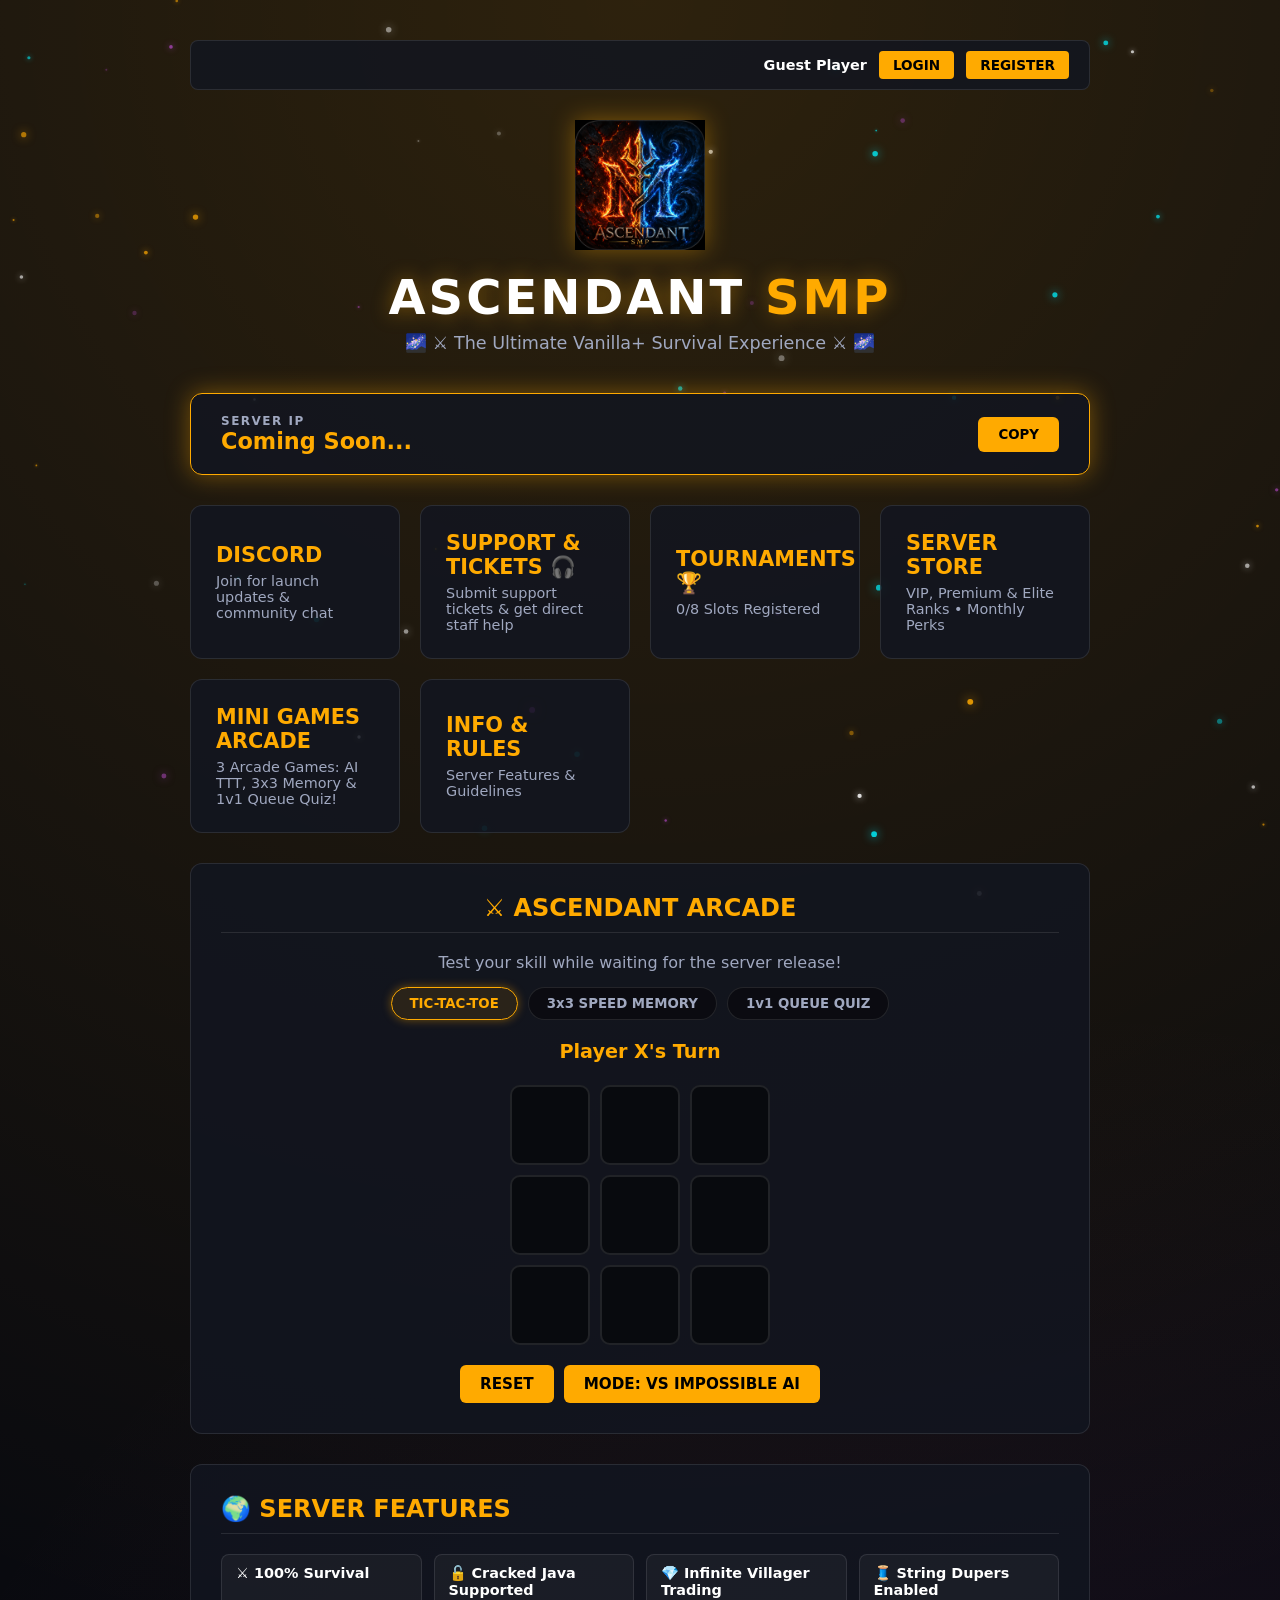
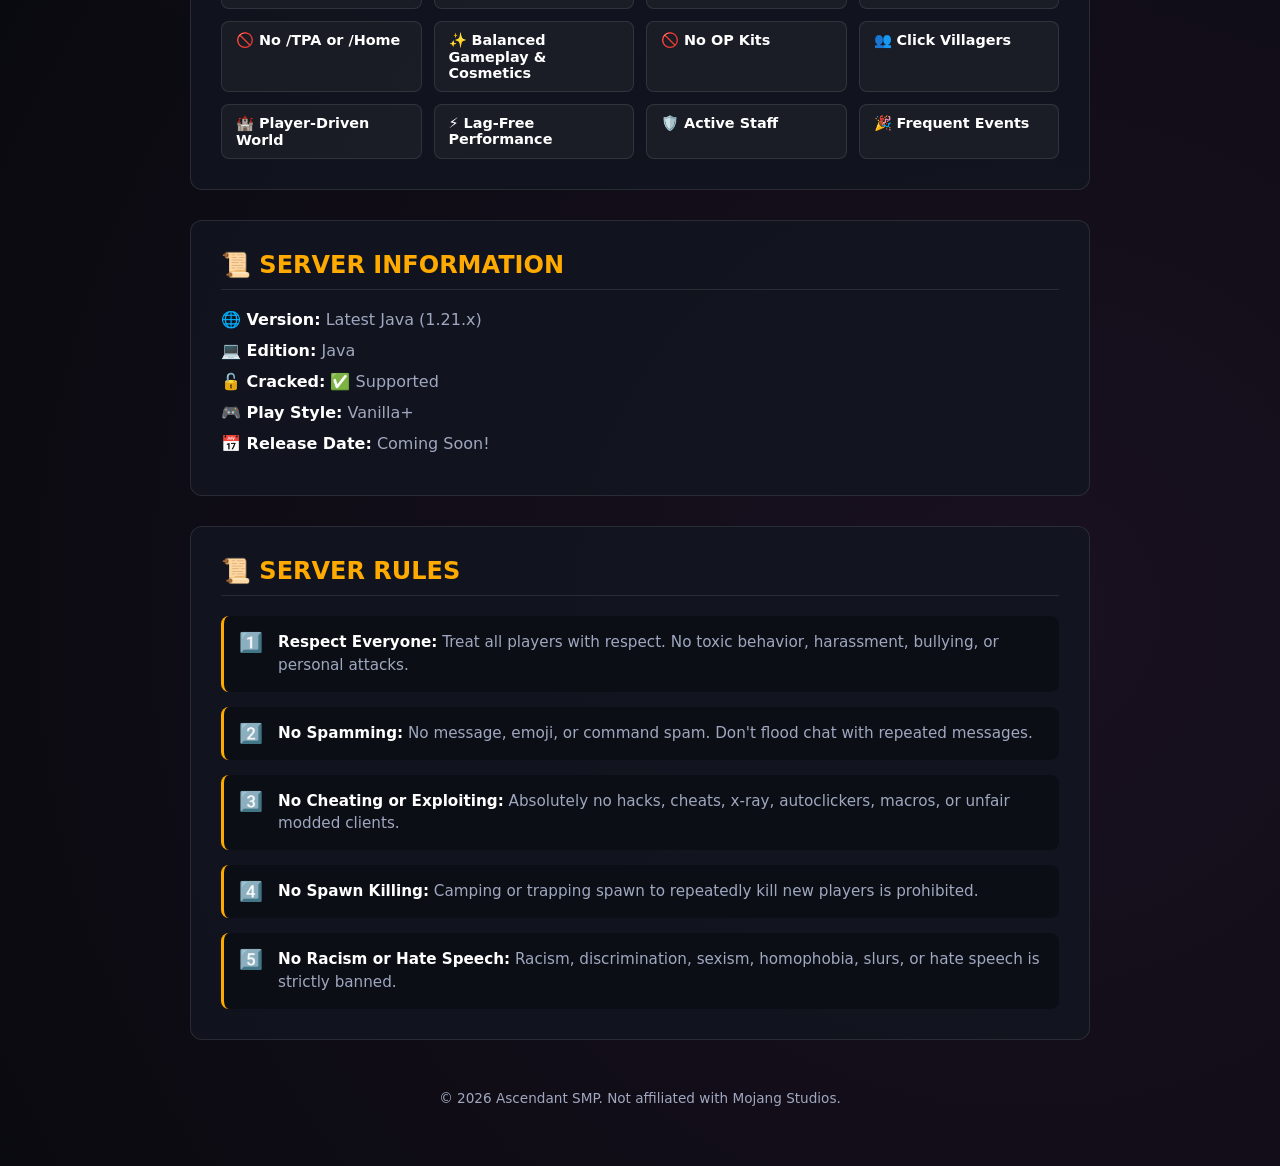
==== commit 4579f5d5: "Update print statement from 'Hello' to 'Goodbye'" ====
--- a/index.html
+++ b/index.html
@@ -398,7 +398,7 @@
 
     .form-modal-content { max-width: 450px; }
     .admin-modal-content { max-width: 800px; text-align: left; }
-    .support-modal-content { max-width: 550px; text-align: left; }
+    .support-modal-content { max-width: 600px; text-align: left; }
 
     .close-btn { position: absolute; top: 15px; right: 20px; font-size: 2rem; color: var(--text-sub); cursor: pointer; }
     .close-btn:hover { color: var(--gold); }
@@ -407,12 +407,12 @@
     .modal-title span { color: var(--gold); }
     .modal-sub { color: var(--text-sub); margin-bottom: 20px; font-size: 0.95rem; }
 
-    /* FORM STYLES FOR AUTH & ADMIN */
+    /* FORM STYLES FOR AUTH & TICKETS */
     .auth-form { display: flex; flex-direction: column; gap: 15px; margin-top: 15px; text-align: left; }
     .form-group { display: flex; flex-direction: column; gap: 6px; }
     .form-group label { font-size: 0.85rem; font-weight: 700; color: var(--text-sub); }
 
-    .form-input {
+    .form-input, .form-select, .form-textarea {
       background: rgba(0, 0, 0, 0.5);
       border: 1px solid var(--border-color);
       padding: 10px 14px;
@@ -422,7 +422,9 @@
       outline: none;
     }
 
-    .form-input:focus { border-color: var(--gold); }
+    .form-select option { background: #121620; color: #fff; }
+
+    .form-input:focus, .form-select:focus, .form-textarea:focus { border-color: var(--gold); }
 
     .form-submit-btn {
       background: var(--gold);
@@ -571,18 +573,6 @@
     .vip-btn { background: var(--gold); color: #000; }
     .premium-btn { background: #ab47bc; color: #fff; }
     .elite-btn { background: var(--elite-cyan); color: #000; }
-
-    /* SUPPORT BOX STYLES */
-    .support-card-box {
-      background: rgba(0, 0, 0, 0.4);
-      border: 1px solid var(--border-color);
-      border-radius: 10px;
-      padding: 18px;
-      margin-bottom: 15px;
-    }
-
-    .support-card-box h4 { color: var(--gold); font-size: 1.1rem; margin-bottom: 6px; }
-    .support-card-box p { color: var(--text-sub); font-size: 0.9rem; margin-bottom: 12px; }
 
     footer { text-align: center; color: var(--text-sub); font-size: 0.85rem; padding: 20px 0; }
   </style>
@@ -625,11 +615,11 @@
         </div>
       </a>
 
-      <!-- SUPPORT CARD -->
+      <!-- DIRECT SUPPORT & TICKET CARD -->
       <div onclick="openSupportModal()" class="card" style="cursor: pointer;">
         <div class="card-content">
           <h3>SUPPORT & TICKETS 🎧</h3>
-          <p>Get staff help, report issues & rank support</p>
+          <p>Submit support tickets & get direct staff help</p>
         </div>
       </div>
 
@@ -857,23 +847,37 @@
     </div>
   </div>
 
-  <!-- SUPPORT MODAL -->
+  <!-- SUPPORT & TICKET MODAL -->
   <div id="supportModal" class="modal-overlay">
     <div class="modal-content support-modal-content">
       <span class="close-btn" onclick="closeSupportModal()">&times;</span>
-      <h2 class="modal-title" style="text-align: center;">HELP & <span>SUPPORT</span></h2>
-      <p class="modal-sub" style="text-align: center;">Need assistance? We're here to help!</p>
-
-      <div class="support-card-box">
-        <h4>🎫 Open a Ticket on Discord</h4>
-        <p>For store rank claims, account recovery, player reports, or technical issues, open a ticket directly in our Discord server.</p>
-        <a href="https://discord.gg/4ePCP9JZuA" target="_blank" class="game-btn" style="display: inline-block; text-decoration: none;">JOIN DISCORD SUPPORT</a>
-      </div>
-
-      <div class="support-card-box">
-        <h4>📱 Direct Payment Support</h4>
-        <p>Transferred payment via CliQ/Wallet? Send your receipt screenshot to staff on Discord to activate your rank fast!</p>
-      </div>
+      <h2 class="modal-title" style="text-align: center;">SUPPORT & <span>TICKETS</span> 🎧</h2>
+      <p class="modal-sub" style="text-align: center;">Submit a direct ticket to staff below</p>
+
+      <form id="supportTicketForm" class="auth-form" onsubmit="handleSupportSubmit(event)">
+        <div class="form-group">
+          <label for="ticketIGN">Minecraft Username (IGN)</label>
+          <input type="text" id="ticketIGN" class="form-input" required placeholder="e.g. Stev3">
+        </div>
+
+        <div class="form-group">
+          <label for="ticketType">Request Category</label>
+          <select id="ticketType" class="form-select" required>
+            <option value="Rank Claim / Payment">Store Rank Claim / Payment Proof</option>
+            <option value="Account Recovery">Account / Password Recovery</option>
+            <option value="Bug / Technical Issue">Bug Report / Technical Support</option>
+            <option value="Player Report">Player Report</option>
+            <option value="General Question">General Support</option>
+          </select>
+        </div>
+
+        <div class="form-group">
+          <label for="ticketMsg">Details / Transaction Reference</label>
+          <textarea id="ticketMsg" class="form-textarea" rows="4" required placeholder="Describe your issue or include CliQ transfer details..."></textarea>
+        </div>
+
+        <button type="submit" class="form-submit-btn">SUBMIT TICKET</button>
+      </form>
     </div>
   </div>
 
@@ -890,7 +894,7 @@
           <span id="phoneNum">00962790451588</span>
           <button class="copy-phone-btn" id="copyPhoneBtn">COPY NUMBER</button>
         </div>
-        <p class="pay-instruction">Send payment to the number above, then submit your transfer screenshot in a Discord ticket to claim your rank!</p>
+        <p class="pay-instruction">Send payment to the number above, then submit your transfer screenshot or reference in a support ticket!</p>
       </div>
 
       <div class="ranks-grid">
@@ -910,7 +914,7 @@
             <li>📦 Extra Player Vault Slot</li>
             <li>💬 Exclusive VIP Discord Role</li>
           </ul>
-          <a href="https://discord.gg/4ePCP9JZuA" target="_blank" class="buy-btn vip-btn">CLAIM IN DISCORD</a>
+          <button onclick="openSupportModal()" class="buy-btn vip-btn" style="border:none; cursor:pointer; width:100%;">CLAIM VIA TICKET</button>
         </div>
 
         <div class="rank-card premium-theme">
@@ -930,7 +934,7 @@
             <li>🛡️ Reserved Discord Channel Access</li>
             <li>🎉 Monthly Supporter Event Entry</li>
           </ul>
-          <a href="https://discord.gg/4ePCP9JZuA" target="_blank" class="buy-btn premium-btn">CLAIM IN DISCORD</a>
+          <button onclick="openSupportModal()" class="buy-btn premium-btn" style="border:none; cursor:pointer; width:100%;">CLAIM VIA TICKET</button>
         </div>
 
         <div class="rank-card elite-theme">
@@ -950,7 +954,7 @@
             <li>💫 Special Cosmetics & Particle Trails</li>
             <li>👑 Elite Discord Role & Private Lounge</li>
           </ul>
-          <a href="https://discord.gg/4ePCP9JZuA" target="_blank" class="buy-btn elite-btn">CLAIM IN DISCORD</a>
+          <button onclick="openSupportModal()" class="buy-btn elite-btn" style="border:none; cursor:pointer; width:100%;">CLAIM VIA TICKET</button>
         </div>
       </div>
     </div>
@@ -1021,7 +1025,7 @@
     /* ========================================================
        2. USER AUTH & ADMIN MANAGEMENT (WITH ALI & FARES ACCS)
     ======================================================== */
-    let authMode = "login"; // 'login' or 'register'
+    let authMode = "login";
 
     function initUsers() {
       let users = JSON.parse(localStorage.getItem("ascendant_users")) || [];
@@ -1181,10 +1185,27 @@
     }
 
     /* ========================================================
-       3. GENERAL UI & MODAL HELPERS
+       3. SUPPORT TICKET SYSTEM & MODAL HELPERS
     ======================================================== */
-    function openSupportModal() { document.getElementById("supportModal").style.display = "flex"; }
-    function closeSupportModal() { document.getElementById("supportModal").style.display = "none"; }
+    function openSupportModal() {
+      if (document.getElementById("storeModal").style.display === "flex") {
+        closeStoreModal();
+      }
+      document.getElementById("supportModal").style.display = "flex";
+    }
+
+    function closeSupportModal() {
+      document.getElementById("supportModal").style.display = "none";
+      document.getElementById("supportTicketForm").reset();
+    }
+
+    function handleSupportSubmit(e) {
+      e.preventDefault();
+      const ign = document.getElementById("ticketIGN").value;
+      const category = document.getElementById("ticketType").value;
+      alert(`Thank you ${ign}! Your support ticket for "${category}" has been submitted successfully.`);
+      closeSupportModal();
+    }
 
     function updateTournamentCard() {
       const registeredPlayers = JSON.parse(localStorage.getItem("ascendant_tournament_players")) || [];
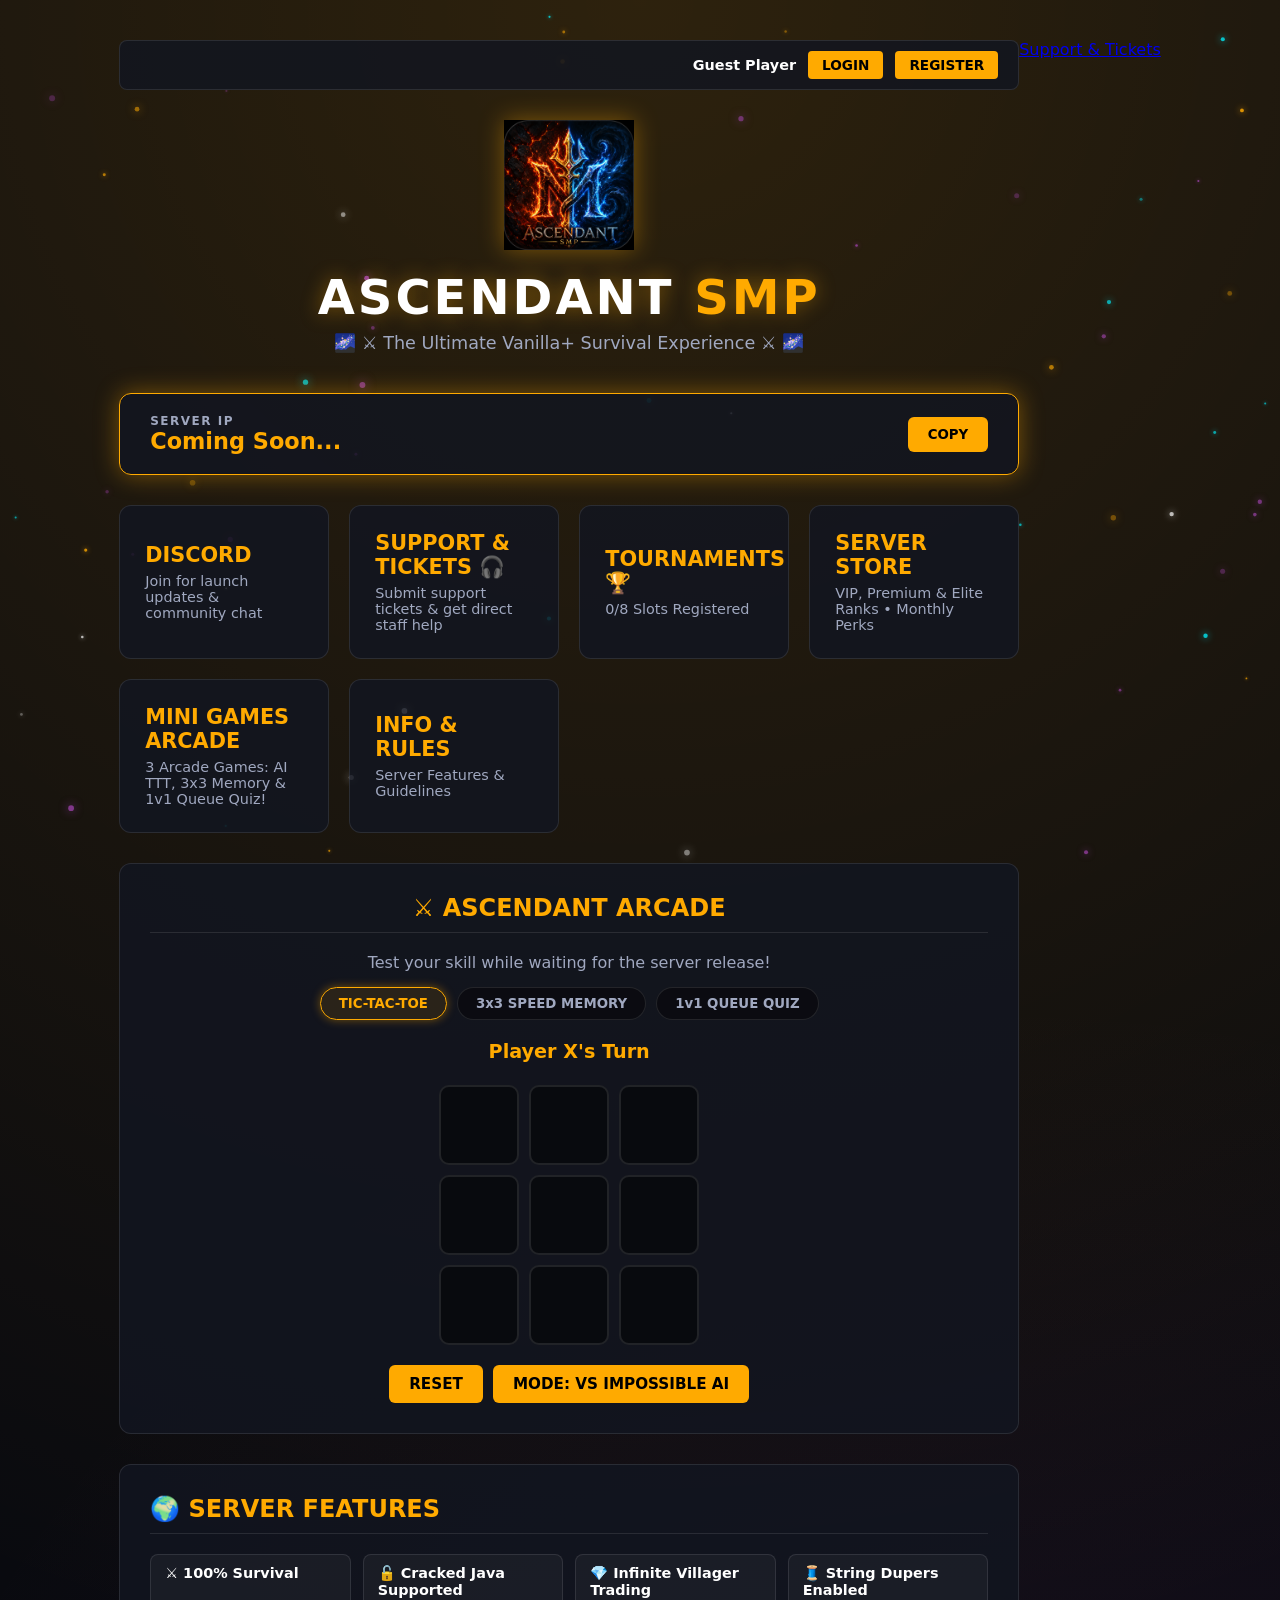
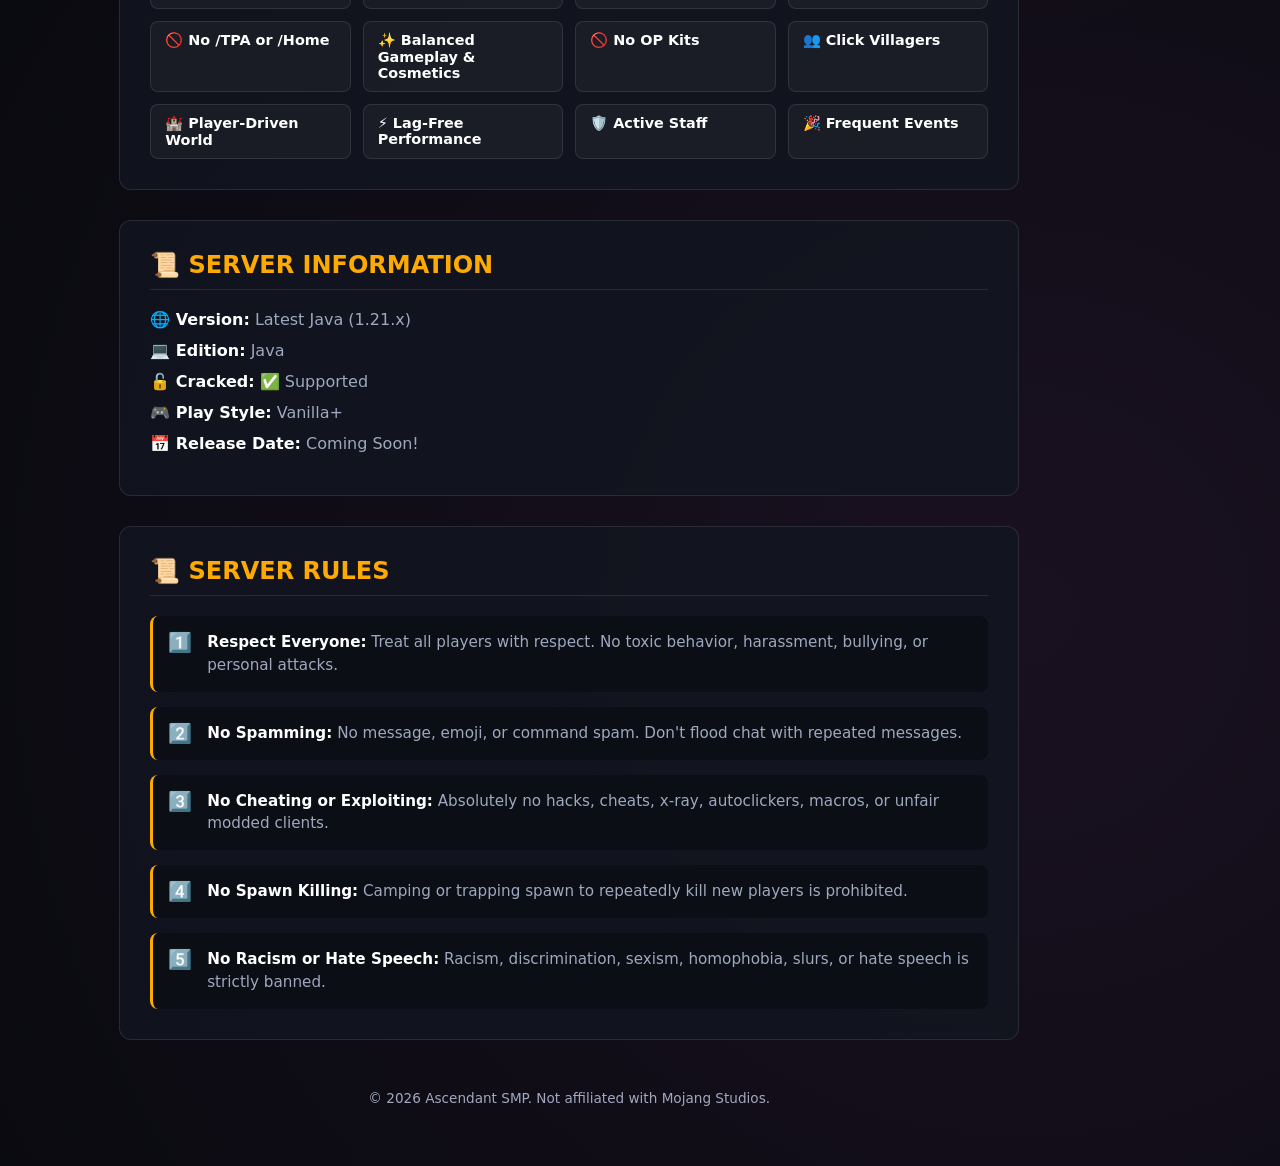
==== commit c54e3f15: "Update index.html" ====
--- a/index.html
+++ b/index.html
@@ -1522,3 +1522,5 @@
   </script>
 </body>
 </html>
+<!-- Link to Support Page -->
+<a href="support.html" class="nav-link">Support & Tickets</a>
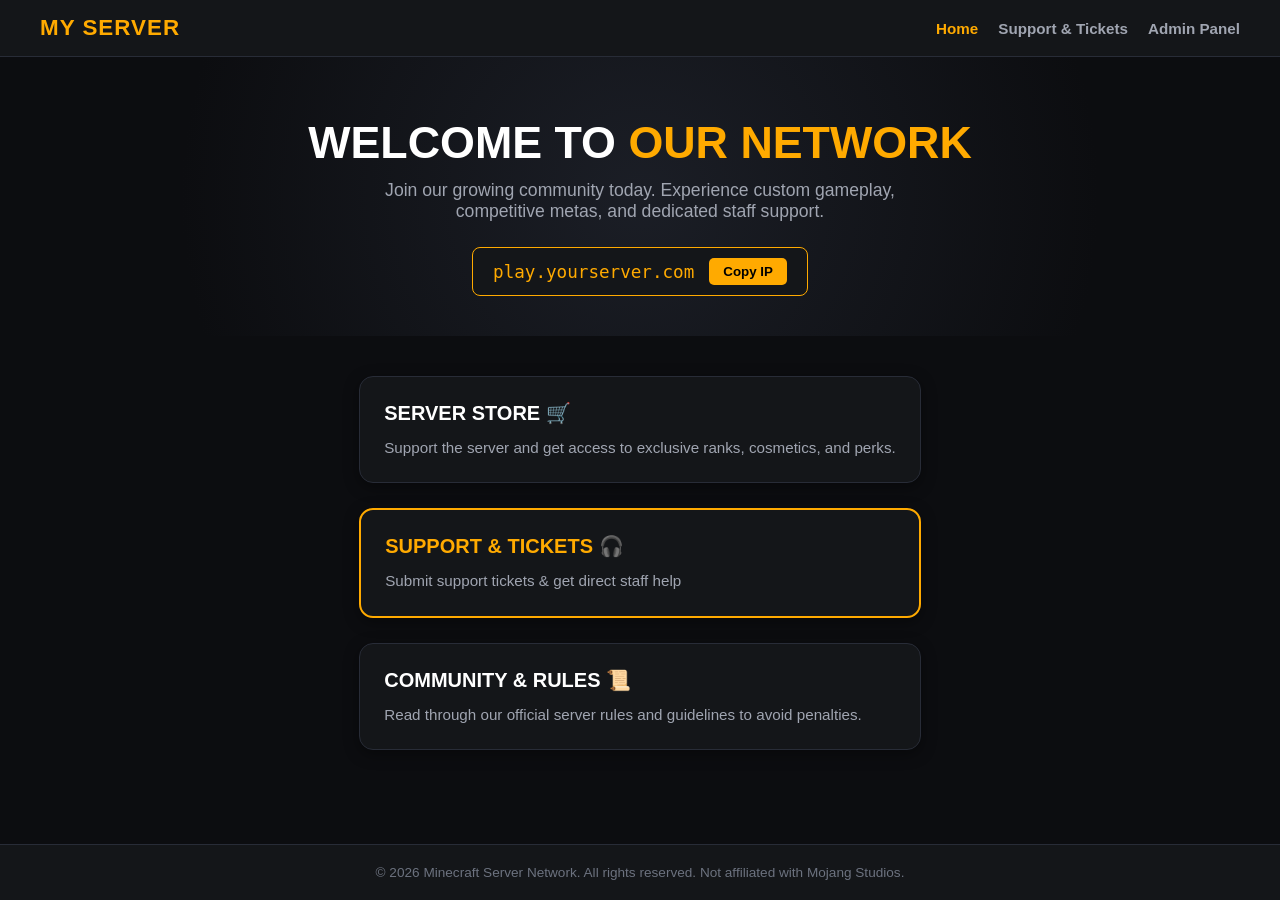
==== commit 9a95c685: "Update print statement from 'Hello' to 'Goodbye'" ====
--- a/index.html
+++ b/index.html
@@ -1,1526 +1,259 @@
 <!DOCTYPE html>
 <html lang="en">
 <head>
-  <meta charset="UTF-8" />
-  <meta name="viewport" content="width=device-width, initial-scale=1.0" />
-  <title>Ascendant SMP | Official Network</title>
-  <link rel="icon" type="image/png" href="logo.png">
-  
-  <style>
-    :root {
-      --bg-dark: #090a0f;
-      --card-bg: rgba(18, 22, 32, 0.85);
-      --gold: #ffaa00;
-      --gold-glow: rgba(255, 170, 0, 0.4);
-      --text-main: #ffffff;
-      --text-sub: #a0a8c0;
-      --border-color: rgba(255, 255, 255, 0.1);
-      --elite-cyan: #00f2fe;
-      --elite-glow: rgba(0, 242, 254, 0.4);
-      --red: #ff4757;
-      --green: #2ed573;
-    }
-
-    html { scroll-behavior: smooth; }
-
-    * { box-sizing: border-box; margin: 0; padding: 0; font-family: 'Segoe UI', system-ui, -apple-system, sans-serif; }
-
-    body {
-      background-color: var(--bg-dark);
-      background-image: 
-        radial-gradient(circle at 50% 0%, rgba(255, 170, 0, 0.15) 0%, transparent 60%),
-        radial-gradient(circle at 80% 80%, rgba(171, 71, 188, 0.1) 0%, transparent 50%);
-      color: var(--text-main);
-      min-height: 100vh;
-      display: flex;
-      justify-content: center;
-      padding: 40px 20px;
-      position: relative;
-      overflow-x: hidden;
-    }
-
-    #particleCanvas {
-      position: fixed;
-      top: 0; left: 0;
-      width: 100vw; height: 100vh;
-      pointer-events: none;
-      z-index: 0;
-    }
-
-    .container {
-      max-width: 900px;
-      width: 100%;
-      display: flex;
-      flex-direction: column;
-      gap: 30px;
-      position: relative;
-      z-index: 1;
-    }
-
-    /* AUTH BAR TOP RIGHT */
-    .user-auth-bar {
-      display: flex;
-      justify-content: flex-end;
-      align-items: center;
-      gap: 12px;
-      background: var(--card-bg);
-      border: 1px solid var(--border-color);
-      padding: 10px 20px;
-      border-radius: 8px;
-    }
-
-    .user-info-text {
-      font-size: 0.9rem;
-      font-weight: 700;
-      color: var(--text-main);
-    }
-
-    .user-info-text span {
-      color: var(--gold);
-    }
-
-    .auth-btn {
-      background: var(--gold);
-      color: #000;
-      border: none;
-      padding: 6px 14px;
-      font-weight: 800;
-      border-radius: 4px;
-      cursor: pointer;
-      font-size: 0.85rem;
-      transition: 0.2s;
-    }
-
-    .auth-btn:hover {
-      transform: scale(1.05);
-    }
-
-    .auth-btn.admin-btn {
-      background: var(--elite-cyan);
-    }
-
-    .auth-btn.logout-btn {
-      background: var(--red);
-      color: #fff;
-    }
-
-    header { text-align: center; margin-bottom: 10px; }
-
-    .header-logo-img {
-      max-width: 130px;
-      height: auto;
-      margin-bottom: 15px;
-      filter: drop-shadow(0px 0px 12px var(--gold-glow));
-      transition: transform 0.3s ease;
-    }
-
-    .header-logo-img:hover { transform: scale(1.05); }
-
-    .logo { font-size: 3rem; font-weight: 900; letter-spacing: 3px; text-shadow: 0 0 20px var(--gold-glow); }
-    .logo span { color: var(--gold); }
-    .tagline { color: var(--text-sub); font-size: 1.1rem; margin-top: 8px; }
-
-    .ip-card {
-      background: var(--card-bg);
-      border: 1px solid var(--gold);
-      box-shadow: 0 0 25px var(--gold-glow);
-      border-radius: 12px;
-      padding: 20px 30px;
-      display: flex;
-      justify-content: space-between;
-      align-items: center;
-      cursor: pointer;
-      transition: transform 0.2s;
-    }
-
-    .ip-card:hover { transform: translateY(-2px); }
-
-    .ip-info { display: flex; flex-direction: column; }
-    .ip-info .label { font-size: 0.75rem; color: var(--text-sub); letter-spacing: 1.5px; font-weight: 700; }
-    .ip-address { font-size: 1.4rem; font-weight: 800; color: var(--gold); }
-
-    .copy-btn {
-      background: var(--gold);
-      color: #000;
-      border: none;
-      padding: 10px 20px;
-      font-weight: 900;
-      border-radius: 6px;
-      cursor: pointer;
-      transition: 0.2s;
-    }
-
-    .card-grid {
-      display: grid;
-      grid-template-columns: repeat(auto-fit, minmax(200px, 1fr));
-      gap: 20px;
-    }
-
-    .card {
-      background: var(--card-bg);
-      border: 1px solid var(--border-color);
-      border-radius: 12px;
-      padding: 25px;
-      text-decoration: none;
-      color: var(--text-main);
-      transition: all 0.25s ease;
-      display: flex;
-      align-items: center;
-    }
-
-    .card:hover {
-      border-color: var(--gold);
-      box-shadow: 0 0 20px var(--gold-glow);
-      transform: translateY(-4px);
-    }
-
-    .card h3 { font-size: 1.3rem; color: var(--gold); margin-bottom: 6px; }
-    .card p { color: var(--text-sub); font-size: 0.9rem; }
-
-    .info-section {
-      background: var(--card-bg);
-      border: 1px solid var(--border-color);
-      border-radius: 12px;
-      padding: 30px;
-    }
-
-    .info-section h2 {
-      font-size: 1.5rem;
-      color: var(--gold);
-      margin-bottom: 20px;
-      border-bottom: 1px solid var(--border-color);
-      padding-bottom: 10px;
-    }
-
-    .features-grid {
-      display: grid;
-      grid-template-columns: repeat(auto-fill, minmax(200px, 1fr));
-      gap: 12px;
-    }
-
-    .feature-tag {
-      background: rgba(255, 255, 255, 0.04);
-      border: 1px solid var(--border-color);
-      padding: 10px 14px;
-      border-radius: 8px;
-      font-size: 0.9rem;
-      font-weight: 600;
-    }
-
-    .info-list p { margin-bottom: 12px; font-size: 1rem; color: var(--text-sub); }
-    .info-list strong { color: var(--text-main); }
-
-    .rules-box { display: flex; flex-direction: column; gap: 15px; }
-
-    .rule-item {
-      display: flex;
-      gap: 15px;
-      background: rgba(0, 0, 0, 0.3);
-      padding: 15px;
-      border-radius: 8px;
-      border-left: 3px solid var(--gold);
-    }
-
-    .rule-num { font-size: 1.2rem; }
-    .rule-item p { font-size: 0.95rem; color: var(--text-sub); line-height: 1.5; }
-    .rule-item strong { color: var(--text-main); }
-
-    /* ARCADE STYLES */
-    .game-section { text-align: center; }
-    .game-nav { display: flex; justify-content: center; gap: 10px; margin-bottom: 20px; flex-wrap: wrap; }
-
-    .tab-btn {
-      background: rgba(0, 0, 0, 0.4);
-      border: 1px solid var(--border-color);
-      color: var(--text-sub);
-      padding: 8px 18px;
-      border-radius: 20px;
-      font-weight: 700;
-      cursor: pointer;
-      transition: all 0.2s ease;
-    }
-
-    .tab-btn.active {
-      border-color: var(--gold);
-      color: var(--gold);
-      background: rgba(255, 170, 0, 0.1);
-      box-shadow: 0 0 10px var(--gold-glow);
-    }
-
-    .game-box { display: none; flex-direction: column; align-items: center; gap: 15px; }
-    .game-box.active-game { display: flex; }
-    .game-status { font-size: 1.2rem; font-weight: 800; color: var(--gold); min-height: 30px; }
-
-    .ttt-board {
-      display: grid;
-      grid-template-columns: repeat(3, 80px);
-      grid-template-rows: repeat(3, 80px);
-      gap: 10px;
-    }
-
-    .ttt-cell {
-      background: rgba(0, 0, 0, 0.5);
-      border: 2px solid var(--border-color);
-      border-radius: 10px;
-      font-size: 2.2rem;
-      font-weight: 900;
-      display: flex;
-      justify-content: center;
-      align-items: center;
-      cursor: pointer;
-      user-select: none;
-      transition: all 0.2s ease;
-    }
-
-    .ttt-cell:hover { border-color: var(--gold); background: rgba(255, 170, 0, 0.1); }
-    .ttt-cell.x-mark { color: var(--gold); }
-    .ttt-cell.o-mark { color: var(--elite-cyan); }
-
-    .memory-board {
-      display: grid;
-      grid-template-columns: repeat(3, 80px);
-      grid-template-rows: repeat(3, 80px);
-      gap: 10px;
-    }
-
-    .mem-pad {
-      border-radius: 10px;
-      cursor: pointer;
-      opacity: 0.35;
-      transition: all 0.12s ease;
-      border: 2px solid rgba(255, 255, 255, 0.1);
-      background: #1e2538;
-    }
-
-    .mem-pad:active, .mem-pad.lit {
-      opacity: 1;
-      transform: scale(1.06);
-      border-color: #fff;
-      box-shadow: 0 0 20px var(--gold);
-      background: var(--gold);
-    }
-
-    .quiz-container { width: 100%; max-width: 600px; display: flex; flex-direction: column; gap: 15px; }
-
-    .queue-box {
-      background: rgba(0, 0, 0, 0.4);
-      border: 1px solid var(--border-color);
-      border-radius: 10px;
-      padding: 20px;
-      display: flex;
-      flex-direction: column;
-      align-items: center;
-      gap: 12px;
-    }
-
-    .queue-count { font-size: 1.1rem; color: var(--text-sub); font-weight: 700; }
-    .queue-count span { color: var(--gold); font-size: 1.3rem; }
-
-    .quiz-scores { display: flex; justify-content: space-between; width: 100%; font-size: 1.2rem; font-weight: 900; }
-    .p1-score { color: var(--gold); }
-    .p2-score { color: var(--elite-cyan); }
-
-    .quiz-card {
-      background: rgba(0, 0, 0, 0.5);
-      border: 1px solid var(--gold);
-      border-radius: 12px;
-      padding: 20px;
-      font-size: 1.2rem;
-      font-weight: 800;
-      min-height: 100px;
-      display: flex;
-      justify-content: center;
-      align-items: center;
-      text-align: center;
-    }
-
-    .quiz-answers-grid { display: grid; grid-template-columns: repeat(2, 1fr); gap: 10px; width: 100%; }
-
-    .ans-btn {
-      background: rgba(255, 255, 255, 0.05);
-      border: 1px solid var(--border-color);
-      color: #fff;
-      padding: 12px;
-      border-radius: 8px;
-      font-weight: 700;
-      font-size: 0.95rem;
-      cursor: pointer;
-      transition: 0.2s;
-    }
-
-    .ans-btn:hover:not(:disabled) { border-color: var(--gold); background: rgba(255, 170, 0, 0.15); }
-    .ans-btn:disabled { opacity: 0.5; cursor: not-allowed; }
-
-    .game-controls { display: flex; gap: 10px; margin-top: 5px; }
-
-    .game-btn {
-      background: var(--gold);
-      color: #000;
-      border: none;
-      padding: 10px 20px;
-      font-weight: 800;
-      border-radius: 6px;
-      cursor: pointer;
-      transition: 0.2s;
-      font-size: 0.95rem;
-    }
-
-    .game-btn:hover { transform: scale(1.05); }
-    .game-btn.leave-btn { background: var(--red); color: #fff; }
-
-    /* MODAL SHARED STYLES */
-    .modal-overlay {
-      display: none;
-      position: fixed;
-      top: 0; left: 0;
-      width: 100%; height: 100%;
-      background: rgba(5, 6, 9, 0.88);
-      backdrop-filter: blur(12px);
-      z-index: 100;
-      justify-content: center;
-      align-items: center;
-      padding: 20px;
-    }
-
-    .modal-content {
-      background: var(--card-bg);
-      border: 1px solid var(--gold);
-      box-shadow: 0 0 35px var(--gold-glow);
-      border-radius: 16px;
-      max-width: 1000px;
-      width: 100%;
-      padding: 30px;
-      position: relative;
-      text-align: center;
-      max-height: 90vh;
-      overflow-y: auto;
-    }
-
-    .form-modal-content { max-width: 450px; }
-    .admin-modal-content { max-width: 800px; text-align: left; }
-    .support-modal-content { max-width: 600px; text-align: left; }
-
-    .close-btn { position: absolute; top: 15px; right: 20px; font-size: 2rem; color: var(--text-sub); cursor: pointer; }
-    .close-btn:hover { color: var(--gold); }
-
-    .modal-title { font-size: 2.2rem; font-weight: 900; letter-spacing: 2px; }
-    .modal-title span { color: var(--gold); }
-    .modal-sub { color: var(--text-sub); margin-bottom: 20px; font-size: 0.95rem; }
-
-    /* FORM STYLES FOR AUTH & TICKETS */
-    .auth-form { display: flex; flex-direction: column; gap: 15px; margin-top: 15px; text-align: left; }
-    .form-group { display: flex; flex-direction: column; gap: 6px; }
-    .form-group label { font-size: 0.85rem; font-weight: 700; color: var(--text-sub); }
-
-    .form-input, .form-select, .form-textarea {
-      background: rgba(0, 0, 0, 0.5);
-      border: 1px solid var(--border-color);
-      padding: 10px 14px;
-      border-radius: 6px;
-      color: #fff;
-      font-size: 0.95rem;
-      outline: none;
-    }
-
-    .form-select option { background: #121620; color: #fff; }
-
-    .form-input:focus, .form-select:focus, .form-textarea:focus { border-color: var(--gold); }
-
-    .form-submit-btn {
-      background: var(--gold);
-      color: #000;
-      border: none;
-      padding: 12px;
-      font-weight: 800;
-      border-radius: 6px;
-      cursor: pointer;
-      margin-top: 10px;
-      font-size: 1rem;
-    }
-
-    .form-hint {
-      font-size: 0.78rem;
-      color: var(--text-sub);
-      background: rgba(255, 170, 0, 0.08);
-      border: 1px solid rgba(255, 170, 0, 0.3);
-      padding: 8px;
-      border-radius: 6px;
-      margin-top: 5px;
-    }
-
-    .form-toggle-link { font-size: 0.85rem; color: var(--text-sub); margin-top: 15px; cursor: pointer; text-align: center; }
-    .form-toggle-link span { color: var(--gold); text-decoration: underline; }
-
-    /* ADMIN PANEL STYLES */
-    .admin-table { width: 100%; border-collapse: collapse; margin-top: 20px; }
-    .admin-table th, .admin-table td { border: 1px solid var(--border-color); padding: 10px; text-align: left; font-size: 0.9rem; }
-    .admin-table th { background: rgba(0, 0, 0, 0.5); color: var(--gold); }
-
-    .admin-action-btn {
-      background: var(--red);
-      color: #fff;
-      border: none;
-      padding: 4px 8px;
-      border-radius: 4px;
-      cursor: pointer;
-      font-size: 0.75rem;
-    }
-
-    /* STORE MODAL STYLES */
-    .phone-payment-box {
-      background: rgba(255, 170, 0, 0.08);
-      border: 1px dashed var(--gold);
-      border-radius: 10px;
-      padding: 15px;
-      margin-bottom: 25px;
-      text-align: center;
-    }
-
-    .pay-title { font-size: 0.9rem; color: var(--text-sub); font-weight: 700; display: block; margin-bottom: 8px; }
-
-    .phone-number-display {
-      display: inline-flex;
-      align-items: center;
-      gap: 12px;
-      background: rgba(0, 0, 0, 0.5);
-      border: 1px solid var(--border-color);
-      padding: 8px 16px;
-      border-radius: 8px;
-      font-weight: 800;
-      font-size: 1.1rem;
-      color: var(--gold);
-      cursor: pointer;
-      margin-bottom: 8px;
-    }
-
-    .copy-phone-btn {
-      background: var(--gold);
-      color: #000;
-      border: none;
-      padding: 4px 10px;
-      font-size: 0.75rem;
-      font-weight: 900;
-      border-radius: 4px;
-      cursor: pointer;
-    }
-
-    .pay-instruction { font-size: 0.8rem; color: var(--text-sub); }
-
-    .ranks-grid { display: grid; grid-template-columns: repeat(auto-fit, minmax(260px, 1fr)); gap: 20px; }
-
-    .rank-card {
-      background: rgba(0, 0, 0, 0.4);
-      border: 1px solid rgba(255, 255, 255, 0.1);
-      border-radius: 12px;
-      padding: 25px 20px;
-      position: relative;
-      display: flex;
-      flex-direction: column;
-      justify-content: space-between;
-    }
-
-    .vip-theme { border-color: rgba(255, 170, 0, 0.4); }
-    .premium-theme { border-color: rgba(171, 71, 188, 0.5); box-shadow: 0 0 20px rgba(171, 71, 188, 0.15); }
-    .elite-theme { border-color: var(--elite-cyan); box-shadow: 0 0 25px var(--elite-glow); }
-
-    .rank-badge {
-      position: absolute;
-      top: -12px; right: 20px;
-      background: var(--gold);
-      color: #000;
-      font-size: 0.7rem;
-      font-weight: 900;
-      padding: 4px 10px;
-      border-radius: 20px;
-    }
-    .gold-badge { background: #ab47bc; color: #fff; }
-    .cyan-badge { background: var(--elite-cyan); color: #000; }
-
-    .rank-card h3 { font-size: 1.6rem; margin-top: 5px; }
-    .vip-theme h3 { color: var(--gold); }
-    .premium-theme h3 { color: #d1c4e9; }
-    .elite-theme h3 { color: var(--elite-cyan); }
-
-    .price-box { font-size: 2.2rem; font-weight: 900; margin: 10px 0; }
-    .currency { font-size: 1.1rem; vertical-align: super; }
-    .period { font-size: 0.85rem; color: var(--text-sub); font-weight: normal; }
-
-    .billing-options { display: flex; gap: 6px; justify-content: center; margin-bottom: 15px; flex-wrap: wrap; }
-    .plan-chip { font-size: 0.72rem; background: rgba(255, 255, 255, 0.05); padding: 4px 8px; border-radius: 6px; color: var(--text-sub); }
-    .plan-chip.highlight { border: 1px solid var(--gold); color: var(--gold); }
-    .plan-chip.elite-highlight { border: 1px solid var(--elite-cyan); color: var(--elite-cyan); }
-
-    .rank-features {
-      list-style: none;
-      text-align: left;
-      margin: 15px 0 20px 0;
-      display: flex;
-      flex-direction: column;
-      gap: 8px;
-      font-size: 0.88rem;
-      color: var(--text-sub);
-    }
-
-    .buy-btn {
-      display: block;
-      text-decoration: none;
-      padding: 12px;
-      border-radius: 8px;
-      font-weight: 800;
-      letter-spacing: 1px;
-    }
-
-    .vip-btn { background: var(--gold); color: #000; }
-    .premium-btn { background: #ab47bc; color: #fff; }
-    .elite-btn { background: var(--elite-cyan); color: #000; }
-
-    footer { text-align: center; color: var(--text-sub); font-size: 0.85rem; padding: 20px 0; }
-  </style>
+    <meta charset="UTF-8">
+    <meta name="viewport" content="width=device-width, initial-scale=1.0">
+    <title>Minecraft Server Portal</title>
+    <style>
+        /* BASE & RESET */
+        * {
+            box-sizing: border-box;
+            margin: 0;
+            padding: 0;
+        }
+
+        body {
+            font-family: 'Segoe UI', Tahoma, Geneva, Verdana, sans-serif;
+            background-color: #0c0d10;
+            color: #ffffff;
+            min-height: 100vh;
+            display: flex;
+            flex-direction: column;
+        }
+
+        /* NAVIGATION BAR */
+        header {
+            background-color: #141619;
+            border-bottom: 1px solid #282c37;
+            padding: 15px 40px;
+            display: flex;
+            justify-content: space-between;
+            align-items: center;
+        }
+
+        .logo {
+            font-size: 1.4rem;
+            font-weight: 800;
+            color: #ffaa00;
+            text-transform: uppercase;
+            letter-spacing: 1px;
+        }
+
+        nav {
+            display: flex;
+            gap: 20px;
+        }
+
+        nav a {
+            color: #a0a5b1;
+            text-decoration: none;
+            font-weight: 600;
+            font-size: 0.95rem;
+            transition: color 0.2s;
+        }
+
+        nav a:hover, nav a.active {
+            color: #ffaa00;
+        }
+
+        /* HERO SECTION */
+        .hero {
+            text-align: center;
+            padding: 60px 20px 40px;
+            background: radial-gradient(circle at center, #1b1e26 0%, #0c0d10 70%);
+        }
+
+        .hero h1 {
+            font-size: 2.8rem;
+            font-weight: 900;
+            margin-bottom: 12px;
+            color: #ffffff;
+        }
+
+        .hero h1 span {
+            color: #ffaa00;
+        }
+
+        .hero p {
+            color: #a0a5b1;
+            font-size: 1.1rem;
+            max-width: 600px;
+            margin: 0 auto 25px;
+        }
+
+        /* SERVER IP BOX */
+        .server-ip-box {
+            display: inline-flex;
+            align-items: center;
+            background: #141619;
+            border: 1px solid #ffaa00;
+            padding: 10px 20px;
+            border-radius: 8px;
+            font-family: monospace;
+            font-size: 1.1rem;
+            color: #ffaa00;
+            gap: 15px;
+        }
+
+        .copy-btn {
+            background: #ffaa00;
+            color: #000;
+            border: none;
+            padding: 6px 14px;
+            border-radius: 5px;
+            font-weight: bold;
+            cursor: pointer;
+            font-family: sans-serif;
+            transition: background 0.2s;
+        }
+
+        .copy-btn:hover {
+            background: #e09500;
+        }
+
+        /* CARDS CONTAINER GRID */
+        .main-container {
+            max-width: 1100px;
+            margin: 40px auto;
+            padding: 0 20px;
+            flex: 1;
+        }
+
+        .grid {
+            display: grid;
+            grid-template-columns: repeat(auto-fit, minmax(280px, 1fr));
+            gap: 25px;
+            justify-content: center;
+        }
+
+        /* GENERAL CARD STYLING */
+        .card-link {
+            text-decoration: none;
+            color: inherit;
+            display: block;
+        }
+
+        .card {
+            background-color: #141619;
+            border: 1px solid #282c37;
+            border-radius: 14px;
+            padding: 24px;
+            height: 100%;
+            transition: transform 0.2s ease, box-shadow 0.2s ease, border-color 0.2s ease;
+            box-shadow: 0 4px 15px rgba(0, 0, 0, 0.4);
+            display: flex;
+            flex-direction: column;
+            justify-content: center;
+        }
+
+        .card:hover {
+            transform: translateY(-4px);
+            border-color: #ffaa00;
+            box-shadow: 0 0 20px rgba(255, 170, 0, 0.25);
+        }
+
+        .card h2 {
+            color: #ffffff;
+            margin: 0 0 12px 0;
+            font-size: 1.25rem;
+            font-weight: 800;
+            display: flex;
+            align-items: center;
+            gap: 8px;
+        }
+
+        .card p {
+            color: #a0a5b1;
+            margin: 0;
+            font-size: 0.95rem;
+            line-height: 1.4;
+        }
+
+        /* SUPPORT TICKET SPECIFIC CARD STYLING */
+        .card.support-card {
+            border: 2px solid #ffaa00;
+        }
+
+        .card.support-card h2 {
+            color: #ffaa00;
+        }
+
+        /* FOOTER */
+        footer {
+            background-color: #141619;
+            border-top: 1px solid #282c37;
+            text-align: center;
+            padding: 20px;
+            color: #6c727f;
+            font-size: 0.85rem;
+            margin-top: auto;
+        }
+    </style>
 </head>
 <body>
 
-  <canvas id="particleCanvas"></canvas>
-
-  <main class="container">
-
-    <!-- USER AUTHENTICATION BAR -->
-    <div class="user-auth-bar">
-      <div id="userDisplay" class="user-info-text">Guest Player</div>
-      <button id="loginAuthBtn" class="auth-btn" onclick="openAuthModal('login')">LOGIN</button>
-      <button id="registerAuthBtn" class="auth-btn" onclick="openAuthModal('register')">REGISTER</button>
-      <button id="adminPanelBtn" class="auth-btn admin-btn" onclick="openAdminModal()" style="display: none;">ADMIN PANEL</button>
-      <button id="logoutAuthBtn" class="auth-btn logout-btn" onclick="logoutUser()" style="display: none;">LOGOUT</button>
-    </div>
-    
+    <!-- HEADER NAVIGATION -->
     <header>
-      <img src="logo.png" alt="Ascendant SMP Logo" class="header-logo-img">
-      <h1 class="logo">ASCENDANT <span>SMP</span></h1>
-      <p class="tagline">🌌 ⚔️ The Ultimate Vanilla+ Survival Experience ⚔️ 🌌</p>
+        <div class="logo">MY SERVER</div>
+        <nav>
+            <a href="index.html" class="active">Home</a>
+            <a href="support.html">Support & Tickets</a>
+            <a href="admin.html">Admin Panel</a>
+        </nav>
     </header>
 
-    <div class="ip-card" onclick="copyIP()">
-      <div class="ip-info">
-        <span class="label">SERVER IP</span>
-        <span class="ip-address" id="serverIP">Coming Soon...</span>
-      </div>
-      <button class="copy-btn" id="copyBtn">COPY</button>
-    </div>
-
-    <!-- Navigation Cards -->
-    <section class="card-grid">
-      <a href="https://discord.gg/4ePCP9JZuA" target="_blank" class="card">
-        <div class="card-content">
-          <h3>DISCORD</h3>
-          <p>Join for launch updates & community chat</p>
+    <!-- HERO SECTION -->
+    <section class="hero">
+        <h1>WELCOME TO <span>OUR NETWORK</span></h1>
+        <p>Join our growing community today. Experience custom gameplay, competitive metas, and dedicated staff support.</p>
+        
+        <div class="server-ip-box">
+            <span>play.yourserver.com</span>
+            <button class="copy-btn" onclick="copyIP()">Copy IP</button>
         </div>
-      </a>
-
-      <!-- DIRECT SUPPORT & TICKET CARD -->
-      <div onclick="openSupportModal()" class="card" style="cursor: pointer;">
-        <div class="card-content">
-          <h3>SUPPORT & TICKETS 🎧</h3>
-          <p>Submit support tickets & get direct staff help</p>
+    </section>
+
+    <!-- MAIN CARDS SECTION -->
+    <main class="main-container">
+        <div class="grid">
+            
+            <!-- CARD 1: STORE / DONATIONS -->
+            <a href="#" class="card-link">
+                <div class="card">
+                    <h2>SERVER STORE 🛒</h2>
+                    <p>Support the server and get access to exclusive ranks, cosmetics, and perks.</p>
+                </div>
+            </a>
+
+            <!-- CARD 2: SUPPORT & TICKETS (THE CARD FROM YOUR SCREENSHOT) -->
+            <a href="support.html" class="card-link">
+                <div class="card support-card">
+                    <h2>SUPPORT & TICKETS 🎧</h2>
+                    <p>Submit support tickets & get direct staff help</p>
+                </div>
+            </a>
+
+            <!-- CARD 3: RULES / COMMUNITY -->
+            <a href="#" class="card-link">
+                <div class="card">
+                    <h2>COMMUNITY & RULES 📜</h2>
+                    <p>Read through our official server rules and guidelines to avoid penalties.</p>
+                </div>
+            </a>
+
         </div>
-      </div>
-
-      <!-- TOURNAMENTS CARD -->
-      <a href="tournaments.html" class="card">
-        <div class="card-content">
-          <h3>TOURNAMENTS 🏆</h3>
-          <p id="tourneyCardSub">8-Player Bracket Registration</p>
-        </div>
-      </a>
-
-      <div onclick="openStoreModal()" class="card" style="cursor: pointer;">
-        <div class="card-content">
-          <h3>SERVER STORE</h3>
-          <p>VIP, Premium & Elite Ranks &bull; Monthly Perks</p>
-        </div>
-      </div>
-
-      <a href="#minigame-section" class="card">
-        <div class="card-content">
-          <h3>MINI GAMES ARCADE</h3>
-          <p>3 Arcade Games: AI TTT, 3x3 Memory & 1v1 Queue Quiz!</p>
-        </div>
-      </a>
-
-      <a href="#rules-section" class="card">
-        <div class="card-content">
-          <h3>INFO & RULES</h3>
-          <p>Server Features & Guidelines</p>
-        </div>
-      </a>
-    </section>
-
-    <!-- Mini Game Section -->
-    <section id="minigame-section" class="info-section game-section">
-      <h2>⚔️ ASCENDANT ARCADE</h2>
-      <p style="color: var(--text-sub); margin-bottom: 15px;">Test your skill while waiting for the server release!</p>
-      
-      <div class="game-nav">
-        <button class="tab-btn active" onclick="switchGame('ttt')">TIC-TAC-TOE</button>
-        <button class="tab-btn" onclick="switchGame('memory')">3x3 SPEED MEMORY</button>
-        <button class="tab-btn" onclick="switchGame('quiz')">1v1 QUEUE QUIZ</button>
-      </div>
-
-      <!-- Game 1: Tic Tac Toe -->
-      <div id="tttGame" class="game-box active-game">
-        <div class="game-status" id="gameStatus">Player X's Turn</div>
-        <div class="ttt-board" id="tttBoard">
-          <div class="ttt-cell" onclick="makeMove(0)"></div>
-          <div class="ttt-cell" onclick="makeMove(1)"></div>
-          <div class="ttt-cell" onclick="makeMove(2)"></div>
-          <div class="ttt-cell" onclick="makeMove(3)"></div>
-          <div class="ttt-cell" onclick="makeMove(4)"></div>
-          <div class="ttt-cell" onclick="makeMove(5)"></div>
-          <div class="ttt-cell" onclick="makeMove(6)"></div>
-          <div class="ttt-cell" onclick="makeMove(7)"></div>
-          <div class="ttt-cell" onclick="makeMove(8)"></div>
-        </div>
-        <div class="game-controls">
-          <button class="game-btn" onclick="resetGame()">RESET</button>
-          <button class="game-btn" id="aiBtn" onclick="toggleAI()">MODE: VS IMPOSSIBLE AI</button>
-        </div>
-      </div>
-
-      <!-- Game 2: 3x3 Speed Memory Matrix -->
-      <div id="memoryGame" class="game-box">
-        <div class="game-status" id="memStatus">Press START to play 3x3 Memory!</div>
-        <div class="memory-board">
-          <div class="mem-pad" id="pad0" onclick="padClick(0)"></div>
-          <div class="mem-pad" id="pad1" onclick="padClick(1)"></div>
-          <div class="mem-pad" id="pad2" onclick="padClick(2)"></div>
-          <div class="mem-pad" id="pad3" onclick="padClick(3)"></div>
-          <div class="mem-pad" id="pad4" onclick="padClick(4)"></div>
-          <div class="mem-pad" id="pad5" onclick="padClick(5)"></div>
-          <div class="mem-pad" id="pad6" onclick="padClick(6)"></div>
-          <div class="mem-pad" id="pad7" onclick="padClick(7)"></div>
-          <div class="mem-pad" id="pad8" onclick="padClick(8)"></div>
-        </div>
-        <div class="game-controls">
-          <button class="game-btn" onclick="startMemoryGame()">START GAME</button>
-        </div>
-      </div>
-
-      <!-- Game 3: 1v1 MATCHMAKING QUEUE QUIZ -->
-      <div id="quizGame" class="game-box">
-        <div class="quiz-container">
-          <div class="queue-box" id="queueBox">
-            <div class="queue-count">Players in Lobby: <span id="lobbyCount">0 / 2</span></div>
-            <div class="game-status" id="queueStatus">Click JOIN QUEUE to enter matchmaking!</div>
-            <div class="game-controls">
-              <button class="game-btn" id="joinQueueBtn" onclick="toggleQueue()">JOIN QUEUE</button>
-            </div>
-          </div>
-
-          <div id="matchArea" style="display: none; flex-direction: column; gap: 15px;">
-            <div class="quiz-scores">
-              <span class="p1-score">YOU (P1): <span id="p1Score">0</span></span>
-              <span class="p2-score"><span id="p2Name">OPPONENT</span> (P2): <span id="p2Score">0</span></span>
-            </div>
-            <div class="game-status" id="quizStatus">First to 5 Points Wins!</div>
-            <div class="quiz-card" id="quizQuestion">❓ Match Starting...</div>
-            <div class="quiz-answers-grid" id="quizAnswers">
-              <button class="ans-btn" onclick="answerQuiz(0)">Option A</button>
-              <button class="ans-btn" onclick="answerQuiz(1)">Option B</button>
-              <button class="ans-btn" onclick="answerQuiz(2)">Option C</button>
-              <button class="ans-btn" onclick="answerQuiz(3)">Option D</button>
-            </div>
-            <div class="game-controls" style="justify-content: center;">
-              <button class="game-btn leave-btn" onclick="leaveQuizMatch()">LEAVE MATCH</button>
-            </div>
-          </div>
-        </div>
-      </div>
-
-    </section>
-
-    <section class="info-section">
-      <h2>🌍 SERVER FEATURES</h2>
-      <div class="features-grid">
-        <div class="feature-tag">⚔️ 100% Survival</div>
-        <div class="feature-tag">🔓 Cracked Java Supported</div>
-        <div class="feature-tag">💎 Infinite Villager Trading</div>
-        <div class="feature-tag">🧵 String Dupers Enabled</div>
-        <div class="feature-tag">🚫 No /TPA or /Home</div>
-        <div class="feature-tag">✨ Balanced Gameplay & Cosmetics</div>
-        <div class="feature-tag">🚫 No OP Kits</div>
-        <div class="feature-tag">👥 Click Villagers</div>
-        <div class="feature-tag">🏰 Player-Driven World</div>
-        <div class="feature-tag">⚡ Lag-Free Performance</div>
-        <div class="feature-tag">🛡️ Active Staff</div>
-        <div class="feature-tag">🎉 Frequent Events</div>
-      </div>
-    </section>
-
-    <section class="info-section">
-      <h2>📜 SERVER INFORMATION</h2>
-      <div class="info-list">
-        <p><strong>🌐 Version:</strong> Latest Java (1.21.x)</p>
-        <p><strong>💻 Edition:</strong> Java</p>
-        <p><strong>🔓 Cracked:</strong> ✅ Supported</p>
-        <p><strong>🎮 Play Style:</strong> Vanilla+</p>
-        <p><strong>📅 Release Date:</strong> Coming Soon!</p>
-      </div>
-    </section>
-
-    <section id="rules-section" class="info-section">
-      <h2>📜 SERVER RULES</h2>
-      <div class="rules-box">
-        <div class="rule-item">
-          <span class="rule-num">1️⃣</span>
-          <p><strong>Respect Everyone:</strong> Treat all players with respect. No toxic behavior, harassment, bullying, or personal attacks.</p>
-        </div>
-        <div class="rule-item">
-          <span class="rule-num">2️⃣</span>
-          <p><strong>No Spamming:</strong> No message, emoji, or command spam. Don't flood chat with repeated messages.</p>
-        </div>
-        <div class="rule-item">
-          <span class="rule-num">3️⃣</span>
-          <p><strong>No Cheating or Exploiting:</strong> Absolutely no hacks, cheats, x-ray, autoclickers, macros, or unfair modded clients.</p>
-        </div>
-        <div class="rule-item">
-          <span class="rule-num">4️⃣</span>
-          <p><strong>No Spawn Killing:</strong> Camping or trapping spawn to repeatedly kill new players is prohibited.</p>
-        </div>
-        <div class="rule-item">
-          <span class="rule-num">5️⃣</span>
-          <p><strong>No Racism or Hate Speech:</strong> Racism, discrimination, sexism, homophobia, slurs, or hate speech is strictly banned.</p>
-        </div>
-      </div>
-    </section>
-
+    </main>
+
+    <!-- FOOTER -->
     <footer>
-      <p>&copy; 2026 Ascendant SMP. Not affiliated with Mojang Studios.</p>
+        &copy; 2026 Minecraft Server Network. All rights reserved. Not affiliated with Mojang Studios.
     </footer>
 
-  </main>
-
-  <!-- LOGIN / REGISTER MODAL -->
-  <div id="authModal" class="modal-overlay">
-    <div class="modal-content form-modal-content">
-      <span class="close-btn" onclick="closeAuthModal()">&times;</span>
-      <h2 class="modal-title" id="authTitle">PLAYER <span>LOGIN</span></h2>
-      <p class="modal-sub" id="authSub">Access your Ascendant SMP profile</p>
-
-      <form id="authForm" class="auth-form" onsubmit="handleAuthSubmit(event)">
-        <div class="form-group">
-          <label for="authUsername">Minecraft Ign / Username</label>
-          <input type="text" id="authUsername" class="form-input" required placeholder="ali / fares / Admin">
-        </div>
-        <div class="form-group">
-          <label for="authPassword">Password</label>
-          <input type="password" id="authPassword" class="form-input" required placeholder="••••••••">
-        </div>
-        <div class="form-hint">
-          🔑 Admin Accounts: <strong>ali</strong> & <strong>fares</strong> (Password: <code>123</code>)
-        </div>
-        <button type="submit" class="form-submit-btn" id="authSubmitBtn">LOGIN</button>
-      </form>
-
-      <div class="form-toggle-link" id="authToggleLink" onclick="toggleAuthMode()">
-        Don't have an account? <span>Register Here</span>
-      </div>
-    </div>
-  </div>
-
-  <!-- ADMIN PANEL MODAL -->
-  <div id="adminModal" class="modal-overlay">
-    <div class="modal-content admin-modal-content">
-      <span class="close-btn" onclick="closeAdminModal()">&times;</span>
-      <h2 class="modal-title">ADMIN <span>PANEL</span></h2>
-      <p class="modal-sub">Manage registered players and server data</p>
-
-      <table class="admin-table">
-        <thead>
-          <tr>
-            <th>Username</th>
-            <th>Role</th>
-            <th>Actions</th>
-          </tr>
-        </thead>
-        <tbody id="adminUsersTable">
-          <!-- Rendered via JS -->
-        </tbody>
-      </table>
-    </div>
-  </div>
-
-  <!-- SUPPORT & TICKET MODAL -->
-  <div id="supportModal" class="modal-overlay">
-    <div class="modal-content support-modal-content">
-      <span class="close-btn" onclick="closeSupportModal()">&times;</span>
-      <h2 class="modal-title" style="text-align: center;">SUPPORT & <span>TICKETS</span> 🎧</h2>
-      <p class="modal-sub" style="text-align: center;">Submit a direct ticket to staff below</p>
-
-      <form id="supportTicketForm" class="auth-form" onsubmit="handleSupportSubmit(event)">
-        <div class="form-group">
-          <label for="ticketIGN">Minecraft Username (IGN)</label>
-          <input type="text" id="ticketIGN" class="form-input" required placeholder="e.g. Stev3">
-        </div>
-
-        <div class="form-group">
-          <label for="ticketType">Request Category</label>
-          <select id="ticketType" class="form-select" required>
-            <option value="Rank Claim / Payment">Store Rank Claim / Payment Proof</option>
-            <option value="Account Recovery">Account / Password Recovery</option>
-            <option value="Bug / Technical Issue">Bug Report / Technical Support</option>
-            <option value="Player Report">Player Report</option>
-            <option value="General Question">General Support</option>
-          </select>
-        </div>
-
-        <div class="form-group">
-          <label for="ticketMsg">Details / Transaction Reference</label>
-          <textarea id="ticketMsg" class="form-textarea" rows="4" required placeholder="Describe your issue or include CliQ transfer details..."></textarea>
-        </div>
-
-        <button type="submit" class="form-submit-btn">SUBMIT TICKET</button>
-      </form>
-    </div>
-  </div>
-
-  <!-- STORE MODAL POPUP -->
-  <div id="storeModal" class="modal-overlay">
-    <div class="modal-content">
-      <span class="close-btn" onclick="closeStoreModal()">&times;</span>
-      <h2 class="modal-title">ASCENDANT <span>STORE</span></h2>
-      <p class="modal-sub">📱 Mobile Wallet & CliQ Payment Transfer Supported!</p>
-
-      <div class="phone-payment-box">
-        <span class="pay-title">📲 Payment Transfer Number / CliQ:</span>
-        <div class="phone-number-display" onclick="copyPhone()">
-          <span id="phoneNum">00962790451588</span>
-          <button class="copy-phone-btn" id="copyPhoneBtn">COPY NUMBER</button>
-        </div>
-        <p class="pay-instruction">Send payment to the number above, then submit your transfer screenshot or reference in a support ticket!</p>
-      </div>
-
-      <div class="ranks-grid">
-        <div class="rank-card vip-theme">
-          <div class="rank-badge">POPULAR</div>
-          <h3>VIP RANK</h3>
-          <div class="price-box">2 <span class="currency">JOD</span><span class="period">/mo</span></div>
-          <div class="billing-options">
-            <span class="plan-chip">1 Mo: 2 JOD</span>
-            <span class="plan-chip">3 Mos: 5.5 JOD</span>
-            <span class="plan-chip highlight">1 Yr: 20 JOD</span>
-          </div>
-          <ul class="rank-features">
-            <li>✨ <strong>[VIP]</strong> Gold Chat Badge</li>
-            <li>🎨 Colored Chat & Nickname</li>
-            <li>⚡ Priority Queue Access</li>
-            <li>📦 Extra Player Vault Slot</li>
-            <li>💬 Exclusive VIP Discord Role</li>
-          </ul>
-          <button onclick="openSupportModal()" class="buy-btn vip-btn" style="border:none; cursor:pointer; width:100%;">CLAIM VIA TICKET</button>
-        </div>
-
-        <div class="rank-card premium-theme">
-          <div class="rank-badge gold-badge">RECOMMENDED</div>
-          <h3>PREMIUM RANK</h3>
-          <div class="price-box">5 <span class="currency">JOD</span><span class="period">/mo</span></div>
-          <div class="billing-options">
-            <span class="plan-chip">1 Mo: 5 JOD</span>
-            <span class="plan-chip">3 Mos: 13.5 JOD</span>
-            <span class="plan-chip highlight">1 Yr: 48 JOD</span>
-          </div>
-          <ul class="rank-features">
-            <li>👑 <strong>[PREMIUM]</strong> Glowing Purple Badge</li>
-            <li>🌈 Full RGB Nickname Formatting</li>
-            <li>⚡ Instant Server Join Support</li>
-            <li>📦 3x Player Vault Slots</li>
-            <li>🛡️ Reserved Discord Channel Access</li>
-            <li>🎉 Monthly Supporter Event Entry</li>
-          </ul>
-          <button onclick="openSupportModal()" class="buy-btn premium-btn" style="border:none; cursor:pointer; width:100%;">CLAIM VIA TICKET</button>
-        </div>
-
-        <div class="rank-card elite-theme">
-          <div class="rank-badge cyan-badge">TOP TIER</div>
-          <h3>ELITE RANK</h3>
-          <div class="price-box">10 <span class="currency">JOD</span><span class="period">/mo</span></div>
-          <div class="billing-options">
-            <span class="plan-chip">1 Mo: 10 JOD</span>
-            <span class="plan-chip">3 Mos: 27 JOD</span>
-            <span class="plan-chip elite-highlight">1 Yr: 95 JOD</span>
-          </div>
-          <ul class="rank-features">
-            <li>💎 <strong>[ELITE]</strong> Glowing Cyan Badge</li>
-            <li>✨ Custom Animated RGB Prefix & Name</li>
-            <li>⚡ Max Priority Queue + Reserved Slot</li>
-            <li>📦 5x Player Vault Slots</li>
-            <li>💫 Special Cosmetics & Particle Trails</li>
-            <li>👑 Elite Discord Role & Private Lounge</li>
-          </ul>
-          <button onclick="openSupportModal()" class="buy-btn elite-btn" style="border:none; cursor:pointer; width:100%;">CLAIM VIA TICKET</button>
-        </div>
-      </div>
-    </div>
-  </div>
-
-  <script>
-    /* ========================================================
-       1. PARTICLE CANVAS ANIMATION
-    ======================================================== */
-    const canvas = document.getElementById("particleCanvas");
-    const ctx = canvas.getContext("2d");
-    let particles = [];
-
-    function resizeCanvas() {
-      canvas.width = window.innerWidth;
-      canvas.height = window.innerHeight;
-    }
-    window.addEventListener("resize", () => { resizeCanvas(); initParticles(); });
-    resizeCanvas();
-
-    const particleColors = ["#ffaa00", "#00f2fe", "#ab47bc", "#ffffff"];
-
-    class Particle {
-      constructor() { this.reset(true); }
-      reset(initial = false) {
-        this.x = Math.random() * canvas.width;
-        this.y = initial ? Math.random() * canvas.height : canvas.height + 10;
-        this.size = Math.random() * 2.2 + 0.8;
-        this.speedX = (Math.random() - 0.5) * 0.45;
-        this.speedY = -(Math.random() * 0.5 + 0.2);
-        this.color = particleColors[Math.floor(Math.random() * particleColors.length)];
-        this.alpha = Math.random() * 0.6 + 0.25;
-      }
-      update() {
-        this.x += this.speedX;
-        this.y += this.speedY;
-        if (this.y < -10 || this.x < -10 || this.x > canvas.width + 10) this.reset(false);
-      }
-      draw() {
-        ctx.save();
-        ctx.globalAlpha = this.alpha;
-        ctx.fillStyle = this.color;
-        ctx.shadowBlur = this.size * 3.5;
-        ctx.shadowColor = this.color;
-        ctx.beginPath();
-        ctx.arc(this.x, this.y, this.size, 0, Math.PI * 2);
-        ctx.fill();
-        ctx.restore();
-      }
-    }
-
-    function initParticles() {
-      particles = [];
-      const particleCount = Math.min(Math.floor(window.innerWidth / 22), 60);
-      for (let i = 0; i < particleCount; i++) particles.push(new Particle());
-    }
-
-    function animateParticles() {
-      ctx.clearRect(0, 0, canvas.width, canvas.height);
-      for (let i = 0; i < particles.length; i++) {
-        particles[i].update();
-        particles[i].draw();
-      }
-      requestAnimationFrame(animateParticles);
-    }
-    initParticles(); animateParticles();
-
-    /* ========================================================
-       2. USER AUTH & ADMIN MANAGEMENT (WITH ALI & FARES ACCS)
-    ======================================================== */
-    let authMode = "login";
-
-    function initUsers() {
-      let users = JSON.parse(localStorage.getItem("ascendant_users")) || [];
-      
-      const defaultAdmins = [
-        { username: "Admin", password: "adminpassword", role: "admin" },
-        { username: "ali", password: "123", role: "admin" },
-        { username: "fares", password: "123", role: "admin" }
-      ];
-
-      defaultAdmins.forEach(admin => {
-        if (!users.some(u => u.username.toLowerCase() === admin.username.toLowerCase())) {
-          users.push(admin);
-        }
-      });
-
-      localStorage.setItem("ascendant_users", JSON.stringify(users));
-    }
-    initUsers();
-
-    function updateAuthBar() {
-      const currentUser = JSON.parse(localStorage.getItem("ascendant_current_user"));
-      const userDisplay = document.getElementById("userDisplay");
-      const loginBtn = document.getElementById("loginAuthBtn");
-      const regBtn = document.getElementById("registerAuthBtn");
-      const adminBtn = document.getElementById("adminPanelBtn");
-      const logoutBtn = document.getElementById("logoutAuthBtn");
-
-      if (currentUser) {
-        userDisplay.innerHTML = `Welcome, <span>${currentUser.username}</span>`;
-        loginBtn.style.display = "none";
-        regBtn.style.display = "none";
-        logoutBtn.style.display = "inline-block";
-        if (currentUser.role === "admin") {
-          adminBtn.style.display = "inline-block";
-        } else {
-          adminBtn.style.display = "none";
-        }
-      } else {
-        userDisplay.innerHTML = "Guest Player";
-        loginBtn.style.display = "inline-block";
-        regBtn.style.display = "inline-block";
-        adminBtn.style.display = "none";
-        logoutBtn.style.display = "none";
-      }
-    }
-    updateAuthBar();
-
-    function openAuthModal(mode) {
-      authMode = mode;
-      const modal = document.getElementById("authModal");
-      const title = document.getElementById("authTitle");
-      const sub = document.getElementById("authSub");
-      const btn = document.getElementById("authSubmitBtn");
-      const link = document.getElementById("authToggleLink");
-
-      if (mode === "login") {
-        title.innerHTML = "PLAYER <span>LOGIN</span>";
-        sub.innerText = "Access your Ascendant SMP profile";
-        btn.innerText = "LOGIN";
-        link.innerHTML = 'Don\'t have an account? <span>Register Here</span>';
-      } else {
-        title.innerHTML = "PLAYER <span>REGISTRATION</span>";
-        sub.innerText = "Create your account to start your journey";
-        btn.innerText = "REGISTER";
-        link.innerHTML = 'Already have an account? <span>Login Here</span>';
-      }
-      modal.style.display = "flex";
-    }
-
-    function closeAuthModal() {
-      document.getElementById("authModal").style.display = "none";
-      document.getElementById("authForm").reset();
-    }
-
-    function toggleAuthMode() {
-      openAuthModal(authMode === "login" ? "register" : "login");
-    }
-
-    function handleAuthSubmit(e) {
-      e.preventDefault();
-      const userVal = document.getElementById("authUsername").value.trim();
-      const passVal = document.getElementById("authPassword").value.trim();
-      let users = JSON.parse(localStorage.getItem("ascendant_users")) || [];
-
-      if (!userVal || !passVal) return;
-
-      if (authMode === "register") {
-        const exists = users.find(u => u.username.toLowerCase() === userVal.toLowerCase());
-        if (exists) {
-          alert("Username is already taken!");
-          return;
-        }
-        const newUser = { username: userVal, password: passVal, role: "player" };
-        users.push(newUser);
-        localStorage.setItem("ascendant_users", JSON.stringify(users));
-        localStorage.setItem("ascendant_current_user", JSON.stringify(newUser));
-        alert("Registration Successful!");
-      } else {
-        const found = users.find(u => u.username.toLowerCase() === userVal.toLowerCase() && u.password === passVal);
-        if (!found) {
-          alert("Invalid Username or Password!");
-          return;
-        }
-        localStorage.setItem("ascendant_current_user", JSON.stringify(found));
-        alert(`Logged in successfully as ${found.username}!`);
-      }
-
-      closeAuthModal();
-      updateAuthBar();
-    }
-
-    function logoutUser() {
-      localStorage.removeItem("ascendant_current_user");
-      updateAuthBar();
-    }
-
-    function openAdminModal() {
-      const currentUser = JSON.parse(localStorage.getItem("ascendant_current_user"));
-      if (!currentUser || currentUser.role !== "admin") {
-        alert("Access Denied! You are not an admin.");
-        return;
-      }
-      renderAdminTable();
-      document.getElementById("adminModal").style.display = "flex";
-    }
-
-    function closeAdminModal() {
-      document.getElementById("adminModal").style.display = "none";
-    }
-
-    function renderAdminTable() {
-      const tbody = document.getElementById("adminUsersTable");
-      const users = JSON.parse(localStorage.getItem("ascendant_users")) || [];
-      tbody.innerHTML = "";
-
-      users.forEach((u, index) => {
-        const tr = document.createElement("tr");
-        tr.innerHTML = `
-          <td>${u.username}</td>
-          <td>${u.role}</td>
-          <td>
-            ${u.role !== "admin" ? `<button class="admin-action-btn" onclick="deleteUser(${index})">Delete</button>` : '<em>Protected Admin</em>'}
-          </td>
-        `;
-        tbody.appendChild(tr);
-      });
-    }
-
-    function deleteUser(index) {
-      let users = JSON.parse(localStorage.getItem("ascendant_users")) || [];
-      if (confirm(`Are you sure you want to delete user ${users[index].username}?`)) {
-        users.splice(index, 1);
-        localStorage.setItem("ascendant_users", JSON.stringify(users));
-        renderAdminTable();
-      }
-    }
-
-    /* ========================================================
-       3. SUPPORT TICKET SYSTEM & MODAL HELPERS
-    ======================================================== */
-    function openSupportModal() {
-      if (document.getElementById("storeModal").style.display === "flex") {
-        closeStoreModal();
-      }
-      document.getElementById("supportModal").style.display = "flex";
-    }
-
-    function closeSupportModal() {
-      document.getElementById("supportModal").style.display = "none";
-      document.getElementById("supportTicketForm").reset();
-    }
-
-    function handleSupportSubmit(e) {
-      e.preventDefault();
-      const ign = document.getElementById("ticketIGN").value;
-      const category = document.getElementById("ticketType").value;
-      alert(`Thank you ${ign}! Your support ticket for "${category}" has been submitted successfully.`);
-      closeSupportModal();
-    }
-
-    function updateTournamentCard() {
-      const registeredPlayers = JSON.parse(localStorage.getItem("ascendant_tournament_players")) || [];
-      const sub = document.getElementById("tourneyCardSub");
-      if (registeredPlayers.length >= 8) {
-        sub.innerText = "8/8 Slots Full (Closed)";
-        sub.style.color = "var(--red)";
-      } else {
-        sub.innerText = `${registeredPlayers.length}/8 Slots Registered`;
-      }
-    }
-    updateTournamentCard();
-
-    function copyIP() {
-      const ip = document.getElementById("serverIP").innerText;
-      if (ip === "Coming Soon...") { alert("Server IP is coming soon!"); return; }
-      navigator.clipboard.writeText(ip);
-      const btn = document.getElementById("copyBtn");
-      btn.innerText = "COPIED!"; btn.style.background = "#4E9F3D";
-      setTimeout(() => { btn.innerText = "COPY"; btn.style.background = "var(--gold)"; }, 2000);
-    }
-
-    function copyPhone() {
-      const phone = document.getElementById("phoneNum").innerText;
-      navigator.clipboard.writeText(phone);
-      const btn = document.getElementById("copyPhoneBtn");
-      btn.innerText = "COPIED!"; btn.style.background = "#4E9F3D";
-      setTimeout(() => { btn.innerText = "COPY NUMBER"; btn.style.background = "var(--gold)"; }, 2000);
-    }
-
-    function openStoreModal() { document.getElementById("storeModal").style.display = "flex"; }
-    function closeStoreModal() { document.getElementById("storeModal").style.display = "none"; }
-
-    window.onclick = function(event) {
-      const storeModal = document.getElementById("storeModal");
-      const authModal = document.getElementById("authModal");
-      const adminModal = document.getElementById("adminModal");
-      const supportModal = document.getElementById("supportModal");
-      if (event.target === storeModal) storeModal.style.display = "none";
-      if (event.target === authModal) closeAuthModal();
-      if (event.target === adminModal) closeAdminModal();
-      if (event.target === supportModal) closeSupportModal();
-    }
-
-    /* ========================================================
-       4. MINI GAMES ENGINE (TTT, Memory, Quiz)
-    ======================================================== */
-    function switchGame(gameKey) {
-      document.querySelectorAll('.tab-btn').forEach(btn => btn.classList.remove('active'));
-      document.querySelectorAll('.game-box').forEach(box => box.classList.remove('active-game'));
-      if(gameKey === 'ttt') { document.querySelectorAll('.tab-btn')[0].classList.add('active'); document.getElementById('tttGame').classList.add('active-game'); }
-      else if(gameKey === 'memory') { document.querySelectorAll('.tab-btn')[1].classList.add('active'); document.getElementById('memoryGame').classList.add('active-game'); }
-      else if(gameKey === 'quiz') { document.querySelectorAll('.tab-btn')[2].classList.add('active'); document.getElementById('quizGame').classList.add('active-game'); }
-    }
-
-    // --- TIC TAC TOE ---
-    let tttBoard = ["", "", "", "", "", "", "", "", ""];
-    let currentPlayer = "X";
-    let tttActive = true;
-    let vsAI = true;
-
-    function renderBoard() {
-      const cells = document.querySelectorAll('.ttt-cell');
-      tttBoard.forEach((val, idx) => {
-        cells[idx].innerText = val;
-        cells[idx].className = 'ttt-cell' + (val === 'X' ? ' x-mark' : val === 'O' ? ' o-mark' : '');
-      });
-    }
-
-    function makeMove(index) {
-      if(tttBoard[index] !== "" || !tttActive) return;
-      tttBoard[index] = currentPlayer;
-      renderBoard();
-      if(checkWin(tttBoard, currentPlayer)) { 
-        document.getElementById("gameStatus").innerText = `Player ${currentPlayer} Wins! 🎉`; 
-        tttActive = false; 
-        return; 
-      }
-      if(tttBoard.every(cell => cell !== "")) { 
-        document.getElementById("gameStatus").innerText = "It's a Draw! 🤝"; 
-        tttActive = false; 
-        return; 
-      }
-      currentPlayer = currentPlayer === "X" ? "O" : "X";
-      document.getElementById("gameStatus").innerText = `Player ${currentPlayer}'s Turn`;
-      if(vsAI && currentPlayer === "O" && tttActive) setTimeout(aiMove, 300);
-    }
-
-    function checkWin(board, player) {
-      const winConditions = [
-        [0, 1, 2], [3, 4, 5], [6, 7, 8],
-        [0, 3, 6], [1, 4, 7], [2, 5, 8],
-        [0, 4, 8], [2, 4, 6]
-      ];
-      return winConditions.some(condition => {
-        return condition.every(index => board[index] === player);
-      });
-    }
-
-    function aiMove() {
-      let bestScore = -Infinity; let move;
-      for(let i=0; i<9; i++) {
-        if(tttBoard[i] === "") {
-          tttBoard[i] = "O";
-          let score = minimax(tttBoard, 0, false);
-          tttBoard[i] = "";
-          if(score > bestScore) { bestScore = score; move = i; }
-        }
-      }
-      if(move !== undefined) makeMove(move);
-    }
-
-    function minimax(board, depth, isMaximizing) {
-      if(checkWin(board, "O")) return 10 - depth;
-      if(checkWin(board, "X")) return depth - 10;
-      if(board.every(cell => cell !== "")) return 0;
-
-      if(isMaximizing) {
-        let bestScore = -Infinity;
-        for(let i=0; i<9; i++) {
-          if(board[i] === "") { 
-            board[i] = "O"; 
-            let score = minimax(board, depth + 1, false); 
-            board[i] = "";
-            bestScore = Math.max(score, bestScore);
-          }
-        }
-        return bestScore;
-      } else {
-        let bestScore = Infinity;
-        for(let i=0; i<9; i++) {
-          if(board[i] === "") { 
-            board[i] = "X"; 
-            let score = minimax(board, depth + 1, true); 
-            board[i] = "";
-            bestScore = Math.min(score, bestScore);
-          }
-        }
-        return bestScore;
-      }
-    }
-
-    function resetGame() {
-      tttBoard = ["", "", "", "", "", "", "", "", ""];
-      currentPlayer = "X";
-      tttActive = true;
-      document.getElementById("gameStatus").innerText = "Player X's Turn";
-      renderBoard();
-    }
-
-    function toggleAI() {
-      vsAI = !vsAI;
-      document.getElementById("aiBtn").innerText = vsAI ? "MODE: VS IMPOSSIBLE AI" : "MODE: 2 PLAYERS LOCAL";
-      resetGame();
-    }
-
-    // --- 3x3 SPEED MEMORY MATRIX ---
-    let memSequence = [];
-    let playerSeq = [];
-    let memLevel = 0;
-    let memPlaying = false;
-
-    function startMemoryGame() {
-      memSequence = [];
-      playerSeq = [];
-      memLevel = 0;
-      memPlaying = true;
-      nextMemoryRound();
-    }
-
-    function nextMemoryRound() {
-      playerSeq = [];
-      memLevel++;
-      document.getElementById("memStatus").innerText = `Level ${memLevel} - Watch Pattern...`;
-      memSequence.push(Math.floor(Math.random() * 9));
-      playMemorySequence();
-    }
-
-    function playMemorySequence() {
-      let i = 0;
-      const interval = setInterval(() => {
-        lightUpPad(memSequence[i]);
-        i++;
-        if (i >= memSequence.length) {
-          clearInterval(interval);
-          setTimeout(() => {
-            document.getElementById("memStatus").innerText = `Level ${memLevel} - Repeat Pattern!`;
-          }, 400);
-        }
-      }, 600);
-    }
-
-    function lightUpPad(padIndex) {
-      const pad = document.getElementById(`pad${padIndex}`);
-      pad.classList.add("lit");
-      setTimeout(() => pad.classList.remove("lit"), 300);
-    }
-
-    function padClick(padIndex) {
-      if (!memPlaying) return;
-      lightUpPad(padIndex);
-      playerSeq.push(padIndex);
-
-      const currentStep = playerSeq.length - 1;
-      if (playerSeq[currentStep] !== memSequence[currentStep]) {
-        document.getElementById("memStatus").innerText = `Game Over! Reached Level ${memLevel}.`;
-        memPlaying = false;
-        return;
-      }
-
-      if (playerSeq.length === memSequence.length) {
-        document.getElementById("memStatus").innerText = "Nice! Next Level...";
-        setTimeout(nextMemoryRound, 1000);
-      }
-    }
-
-    // --- 1v1 MATCHMAKING QUEUE QUIZ ---
-    let quizQuestions = [
-      { q: "What block is immune to the Ender Dragon?", a: ["Obsidian", "Bedrock", "Crying Obsidian", "Iron Block"], correct: 0 },
-      { q: "How many iron ingots are needed to craft an Anvil?", a: ["24", "31", "27", "18"], correct: 1 },
-      { q: "Which mob drops Ender Pearls?", a: ["Endermite", "Ender Dragon", "Enderman", "Shulker"], correct: 2 },
-      { q: "What item is used to tame a wolf in Minecraft?", a: ["Bone", "Raw Beef", "Rotten Flesh", "Fish"], correct: 0 }
-    ];
-
-    let currentQuestionIdx = 0;
-    let p1Score = 0;
-    let p2Score = 0;
-    let quizActive = false;
-    let inQueue = false;
-
-    function toggleQueue() {
-      inQueue = !inQueue;
-      const btn = document.getElementById("joinQueueBtn");
-      const status = document.getElementById("queueStatus");
-      const count = document.getElementById("lobbyCount");
-
-      if (inQueue) {
-        btn.innerText = "LEAVE QUEUE";
-        status.innerText = "Searching for Opponent...";
-        count.innerText = "1 / 2";
-        setTimeout(() => {
-          if (inQueue) startQuizMatch();
-        }, 2000);
-      } else {
-        btn.innerText = "JOIN QUEUE";
-        status.innerText = "Click JOIN QUEUE to enter matchmaking!";
-        count.innerText = "0 / 2";
-      }
-    }
-
-    function startQuizMatch() {
-      document.getElementById("queueBox").style.display = "none";
-      document.getElementById("matchArea").style.display = "flex";
-      p1Score = 0; p2Score = 0;
-      document.getElementById("p1Score").innerText = p1Score;
-      document.getElementById("p2Score").innerText = p2Score;
-      quizActive = true;
-      loadNextQuizQuestion();
-    }
-
-    function loadNextQuizQuestion() {
-      if (!quizActive) return;
-      currentQuestionIdx = Math.floor(Math.random() * quizQuestions.length);
-      const qData = quizQuestions[currentQuestionIdx];
-      document.getElementById("quizQuestion").innerText = qData.q;
-      const btns = document.querySelectorAll("#quizAnswers .ans-btn");
-      qData.a.forEach((opt, idx) => {
-        btns[idx].innerText = opt;
-        btns[idx].disabled = false;
-      });
-    }
-
-    function answerQuiz(optionIdx) {
-      if (!quizActive) return;
-      const qData = quizQuestions[currentQuestionIdx];
-      const btns = document.querySelectorAll("#quizAnswers .ans-btn");
-      btns.forEach(b => b.disabled = true);
-
-      if (optionIdx === qData.correct) {
-        p1Score++;
-        document.getElementById("p1Score").innerText = p1Score;
-        document.getElementById("quizStatus").innerText = "Correct! +1 Point";
-      } else {
-        document.getElementById("quizStatus").innerText = "Wrong Answer!";
-      }
-
-      setTimeout(() => {
-        if (Math.random() > 0.4) {
-          p2Score++;
-          document.getElementById("p2Score").innerText = p2Score;
-        }
-
-        if (p1Score >= 5) {
-          document.getElementById("quizStatus").innerText = "YOU WIN THE MATCH! 🎉";
-          quizActive = false;
-        } else if (p2Score >= 5) {
-          document.getElementById("quizStatus").innerText = "OPPONENT WINS THE MATCH!";
-          quizActive = false;
-        } else {
-          setTimeout(loadNextQuizQuestion, 1200);
-        }
-      }, 800);
-    }
-
-    function leaveQuizMatch() {
-      quizActive = false;
-      inQueue = false;
-      document.getElementById("queueBox").style.display = "flex";
-      document.getElementById("matchArea").style.display = "none";
-      document.getElementById("joinQueueBtn").innerText = "JOIN QUEUE";
-      document.getElementById("queueStatus").innerText = "Click JOIN QUEUE to enter matchmaking!";
-      document.getElementById("lobbyCount").innerText = "0 / 2";
-    }
-  </script>
+    <script>
+        function copyIP() {
+            navigator.clipboard.writeText("play.yourserver.com");
+            alert("Server IP copied to clipboard!");
+        }
+    </script>
 </body>
 </html>
-<!-- Link to Support Page -->
-<a href="support.html" class="nav-link">Support & Tickets</a>
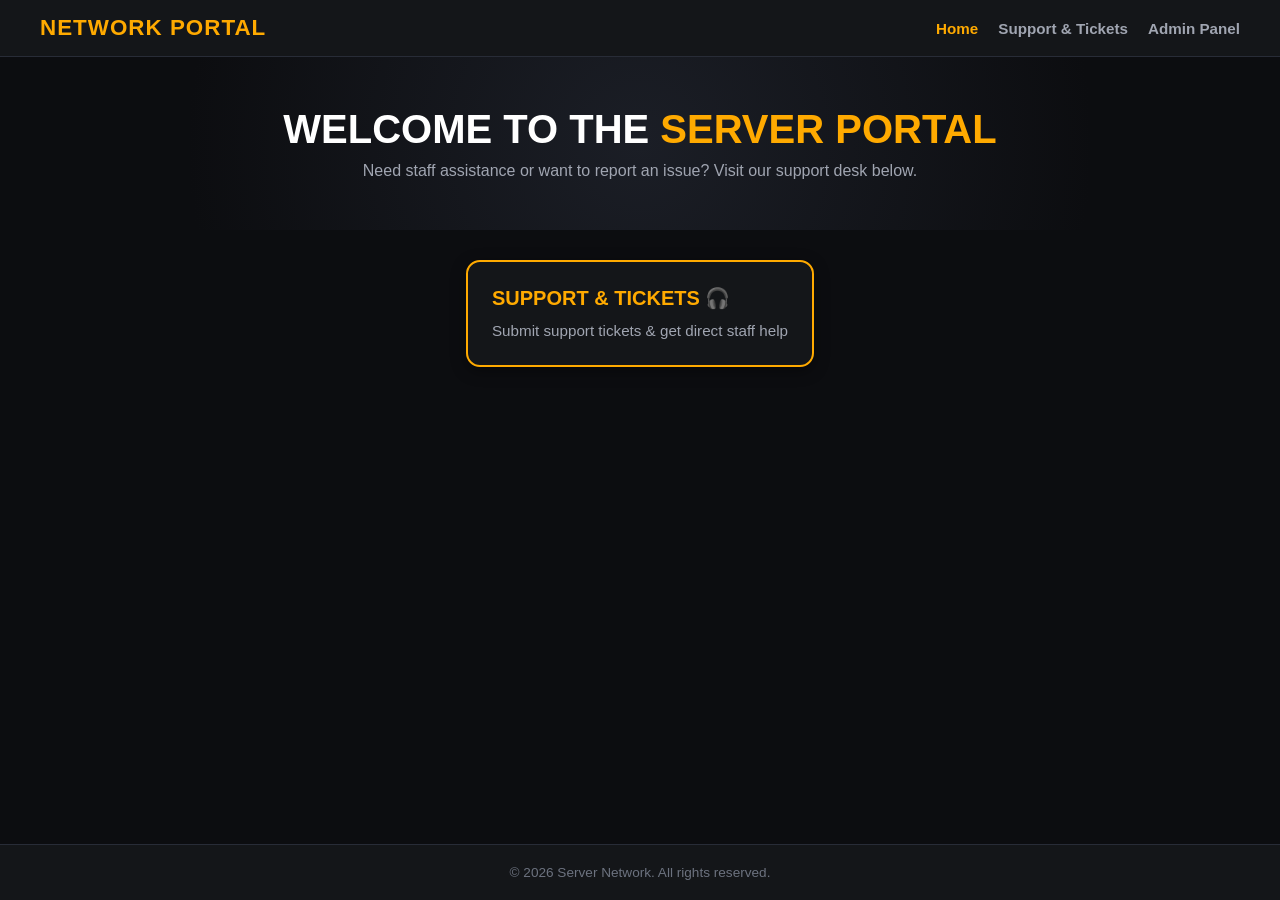
==== commit 4c763cc8: "Update index.html" ====
--- a/index.html
+++ b/index.html
@@ -3,198 +3,125 @@
 <head>
     <meta charset="UTF-8">
     <meta name="viewport" content="width=device-width, initial-scale=1.0">
-    <title>Minecraft Server Portal</title>
+    <title>Server Portal</title>
     <style>
-        /* BASE & RESET */
-        * {
-            box-sizing: border-box;
-            margin: 0;
-            padding: 0;
+        * { 
+            box-sizing: border-box; 
+            margin: 0; 
+            padding: 0; 
         }
-
-        body {
-            font-family: 'Segoe UI', Tahoma, Geneva, Verdana, sans-serif;
-            background-color: #0c0d10;
-            color: #ffffff;
-            min-height: 100vh;
-            display: flex;
-            flex-direction: column;
+        body { 
+            font-family: 'Segoe UI', Tahoma, Geneva, Verdana, sans-serif; 
+            background-color: #0c0d10; 
+            color: #ffffff; 
+            min-height: 100vh; 
+            display: flex; 
+            flex-direction: column; 
         }
-
-        /* NAVIGATION BAR */
-        header {
-            background-color: #141619;
-            border-bottom: 1px solid #282c37;
-            padding: 15px 40px;
-            display: flex;
-            justify-content: space-between;
-            align-items: center;
+        header { 
+            background-color: #141619; 
+            border-bottom: 1px solid #282c37; 
+            padding: 15px 40px; 
+            display: flex; 
+            justify-content: space-between; 
+            align-items: center; 
         }
-
-        .logo {
-            font-size: 1.4rem;
-            font-weight: 800;
-            color: #ffaa00;
-            text-transform: uppercase;
-            letter-spacing: 1px;
+        .logo { 
+            font-size: 1.4rem; 
+            font-weight: 800; 
+            color: #ffaa00; 
+            text-transform: uppercase; 
+            letter-spacing: 1px; 
         }
-
-        nav {
-            display: flex;
-            gap: 20px;
+        nav { 
+            display: flex; 
+            gap: 20px; 
         }
-
-        nav a {
-            color: #a0a5b1;
-            text-decoration: none;
-            font-weight: 600;
-            font-size: 0.95rem;
-            transition: color 0.2s;
+        nav a { 
+            color: #a0a5b1; 
+            text-decoration: none; 
+            font-weight: 600; 
+            font-size: 0.95rem; 
         }
-
-        nav a:hover, nav a.active {
-            color: #ffaa00;
+        nav a:hover, nav a.active { 
+            color: #ffaa00; 
         }
-
-        /* HERO SECTION */
-        .hero {
-            text-align: center;
-            padding: 60px 20px 40px;
-            background: radial-gradient(circle at center, #1b1e26 0%, #0c0d10 70%);
+        .hero { 
+            text-align: center; 
+            padding: 50px 20px 30px; 
+            background: radial-gradient(circle at center, #1b1e26 0%, #0c0d10 70%); 
         }
-
-        .hero h1 {
-            font-size: 2.8rem;
-            font-weight: 900;
-            margin-bottom: 12px;
-            color: #ffffff;
+        .hero h1 { 
+            font-size: 2.5rem; 
+            font-weight: 900; 
+            margin-bottom: 10px; 
         }
-
-        .hero h1 span {
-            color: #ffaa00;
+        .hero h1 span { 
+            color: #ffaa00; 
         }
-
-        .hero p {
-            color: #a0a5b1;
-            font-size: 1.1rem;
-            max-width: 600px;
-            margin: 0 auto 25px;
+        .hero p { 
+            color: #a0a5b1; 
+            margin-bottom: 20px; 
         }
-
-        /* SERVER IP BOX */
-        .server-ip-box {
-            display: inline-flex;
-            align-items: center;
-            background: #141619;
-            border: 1px solid #ffaa00;
-            padding: 10px 20px;
-            border-radius: 8px;
-            font-family: monospace;
-            font-size: 1.1rem;
-            color: #ffaa00;
-            gap: 15px;
+        .main-container { 
+            max-width: 1100px; 
+            margin: 30px auto; 
+            padding: 0 20px; 
+            flex: 1; 
         }
-
-        .copy-btn {
-            background: #ffaa00;
-            color: #000;
-            border: none;
-            padding: 6px 14px;
-            border-radius: 5px;
-            font-weight: bold;
-            cursor: pointer;
-            font-family: sans-serif;
-            transition: background 0.2s;
+        .grid { 
+            display: grid; 
+            grid-template-columns: repeat(auto-fit, minmax(280px, 1fr)); 
+            gap: 25px; 
         }
-
-        .copy-btn:hover {
-            background: #e09500;
+        .card-link { 
+            text-decoration: none; 
+            color: inherit; 
+            display: block; 
         }
-
-        /* CARDS CONTAINER GRID */
-        .main-container {
-            max-width: 1100px;
-            margin: 40px auto;
-            padding: 0 20px;
-            flex: 1;
+        .card { 
+            background-color: #141619; 
+            border: 1px solid #282c37; 
+            border-radius: 14px; 
+            padding: 24px; 
+            height: 100%; 
+            transition: transform 0.2s, border-color 0.2s, box-shadow 0.2s; 
+            box-shadow: 0 4px 15px rgba(0,0,0,0.4); 
         }
-
-        .grid {
-            display: grid;
-            grid-template-columns: repeat(auto-fit, minmax(280px, 1fr));
-            gap: 25px;
-            justify-content: center;
+        .card:hover { 
+            transform: translateY(-4px); 
+            border-color: #ffaa00; 
+            box-shadow: 0 0 15px rgba(255, 170, 0, 0.25);
         }
-
-        /* GENERAL CARD STYLING */
-        .card-link {
-            text-decoration: none;
-            color: inherit;
-            display: block;
+        .card.support-card { 
+            border: 2px solid #ffaa00; 
         }
-
-        .card {
-            background-color: #141619;
-            border: 1px solid #282c37;
-            border-radius: 14px;
-            padding: 24px;
-            height: 100%;
-            transition: transform 0.2s ease, box-shadow 0.2s ease, border-color 0.2s ease;
-            box-shadow: 0 4px 15px rgba(0, 0, 0, 0.4);
-            display: flex;
-            flex-direction: column;
-            justify-content: center;
+        .card h2 { 
+            color: #ffaa00; 
+            margin-bottom: 10px; 
+            font-size: 1.25rem; 
+            font-weight: 800; 
         }
-
-        .card:hover {
-            transform: translateY(-4px);
-            border-color: #ffaa00;
-            box-shadow: 0 0 20px rgba(255, 170, 0, 0.25);
+        .card p { 
+            color: #a0a5b1; 
+            font-size: 0.95rem; 
+            line-height: 1.4; 
         }
-
-        .card h2 {
-            color: #ffffff;
-            margin: 0 0 12px 0;
-            font-size: 1.25rem;
-            font-weight: 800;
-            display: flex;
-            align-items: center;
-            gap: 8px;
-        }
-
-        .card p {
-            color: #a0a5b1;
-            margin: 0;
-            font-size: 0.95rem;
-            line-height: 1.4;
-        }
-
-        /* SUPPORT TICKET SPECIFIC CARD STYLING */
-        .card.support-card {
-            border: 2px solid #ffaa00;
-        }
-
-        .card.support-card h2 {
-            color: #ffaa00;
-        }
-
-        /* FOOTER */
-        footer {
-            background-color: #141619;
-            border-top: 1px solid #282c37;
-            text-align: center;
-            padding: 20px;
-            color: #6c727f;
-            font-size: 0.85rem;
-            margin-top: auto;
+        footer { 
+            background-color: #141619; 
+            border-top: 1px solid #282c37; 
+            text-align: center; 
+            padding: 20px; 
+            color: #6c727f; 
+            font-size: 0.85rem; 
+            margin-top: auto; 
         }
     </style>
 </head>
 <body>
 
-    <!-- HEADER NAVIGATION -->
     <header>
-        <div class="logo">MY SERVER</div>
+        <div class="logo">NETWORK PORTAL</div>
         <nav>
             <a href="index.html" class="active">Home</a>
             <a href="support.html">Support & Tickets</a>
@@ -202,58 +129,26 @@
         </nav>
     </header>
 
-    <!-- HERO SECTION -->
     <section class="hero">
-        <h1>WELCOME TO <span>OUR NETWORK</span></h1>
-        <p>Join our growing community today. Experience custom gameplay, competitive metas, and dedicated staff support.</p>
-        
-        <div class="server-ip-box">
-            <span>play.yourserver.com</span>
-            <button class="copy-btn" onclick="copyIP()">Copy IP</button>
-        </div>
+        <h1>WELCOME TO THE <span>SERVER PORTAL</span></h1>
+        <p>Need staff assistance or want to report an issue? Visit our support desk below.</p>
     </section>
 
-    <!-- MAIN CARDS SECTION -->
     <main class="main-container">
         <div class="grid">
-            
-            <!-- CARD 1: STORE / DONATIONS -->
-            <a href="#" class="card-link">
-                <div class="card">
-                    <h2>SERVER STORE 🛒</h2>
-                    <p>Support the server and get access to exclusive ranks, cosmetics, and perks.</p>
-                </div>
-            </a>
-
-            <!-- CARD 2: SUPPORT & TICKETS (THE CARD FROM YOUR SCREENSHOT) -->
+            <!-- CLICKABLE SUPPORT CARD -->
             <a href="support.html" class="card-link">
                 <div class="card support-card">
                     <h2>SUPPORT & TICKETS 🎧</h2>
                     <p>Submit support tickets & get direct staff help</p>
                 </div>
             </a>
-
-            <!-- CARD 3: RULES / COMMUNITY -->
-            <a href="#" class="card-link">
-                <div class="card">
-                    <h2>COMMUNITY & RULES 📜</h2>
-                    <p>Read through our official server rules and guidelines to avoid penalties.</p>
-                </div>
-            </a>
-
         </div>
     </main>
 
-    <!-- FOOTER -->
     <footer>
-        &copy; 2026 Minecraft Server Network. All rights reserved. Not affiliated with Mojang Studios.
+        &copy; 2026 Server Network. All rights reserved.
     </footer>
 
-    <script>
-        function copyIP() {
-            navigator.clipboard.writeText("play.yourserver.com");
-            alert("Server IP copied to clipboard!");
-        }
-    </script>
 </body>
 </html>
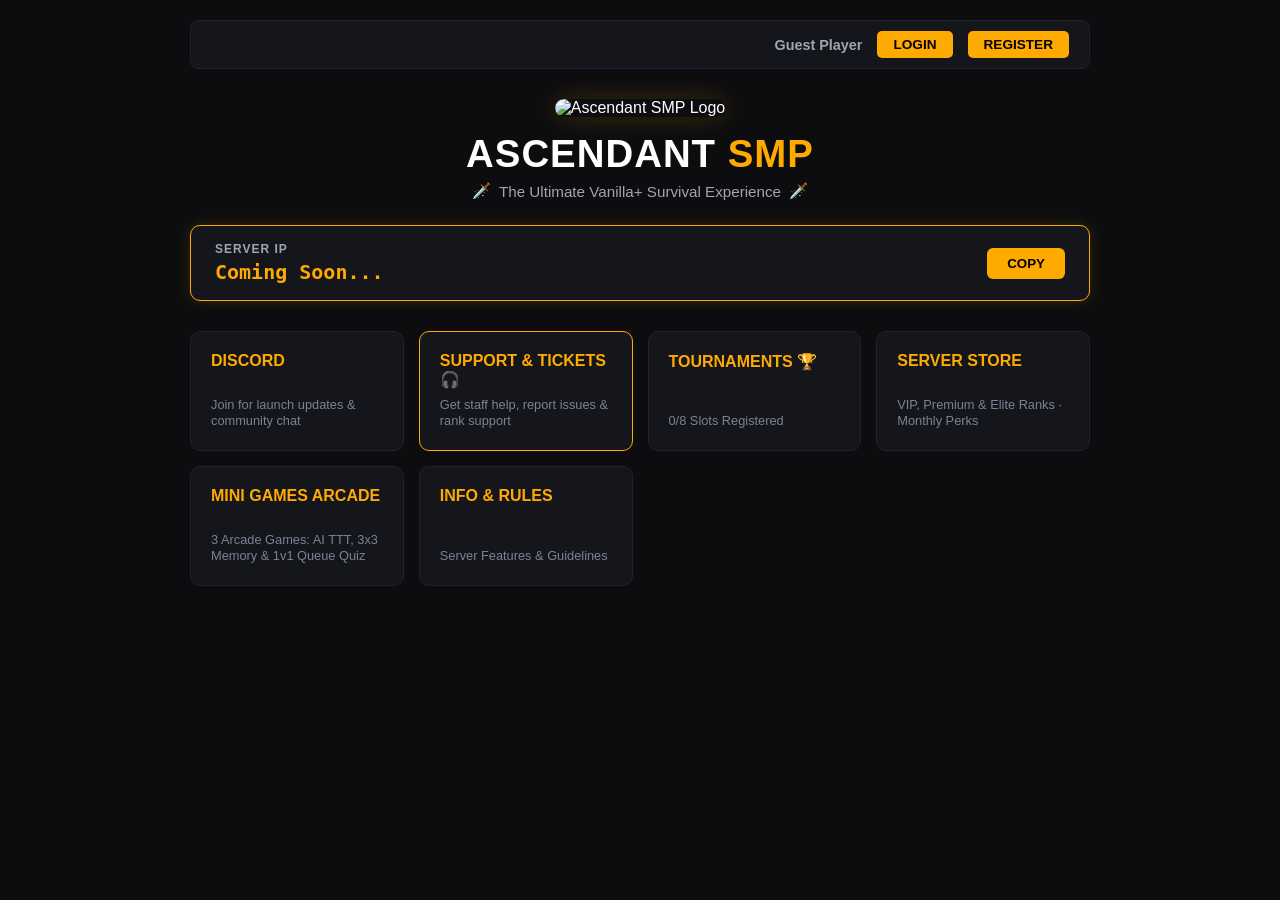
==== commit ac9bdbf6: "Update index.html" ====
--- a/index.html
+++ b/index.html
@@ -3,152 +3,294 @@
 <head>
     <meta charset="UTF-8">
     <meta name="viewport" content="width=device-width, initial-scale=1.0">
-    <title>Server Portal</title>
+    <title>ASCENDANT SMP</title>
     <style>
-        * { 
-            box-sizing: border-box; 
-            margin: 0; 
-            padding: 0; 
-        }
-        body { 
-            font-family: 'Segoe UI', Tahoma, Geneva, Verdana, sans-serif; 
-            background-color: #0c0d10; 
-            color: #ffffff; 
-            min-height: 100vh; 
-            display: flex; 
-            flex-direction: column; 
-        }
-        header { 
-            background-color: #141619; 
-            border-bottom: 1px solid #282c37; 
-            padding: 15px 40px; 
-            display: flex; 
-            justify-content: space-between; 
-            align-items: center; 
-        }
-        .logo { 
-            font-size: 1.4rem; 
-            font-weight: 800; 
-            color: #ffaa00; 
-            text-transform: uppercase; 
-            letter-spacing: 1px; 
-        }
-        nav { 
-            display: flex; 
-            gap: 20px; 
-        }
-        nav a { 
-            color: #a0a5b1; 
-            text-decoration: none; 
-            font-weight: 600; 
-            font-size: 0.95rem; 
-        }
-        nav a:hover, nav a.active { 
-            color: #ffaa00; 
-        }
-        .hero { 
-            text-align: center; 
-            padding: 50px 20px 30px; 
-            background: radial-gradient(circle at center, #1b1e26 0%, #0c0d10 70%); 
-        }
-        .hero h1 { 
-            font-size: 2.5rem; 
-            font-weight: 900; 
-            margin-bottom: 10px; 
-        }
-        .hero h1 span { 
-            color: #ffaa00; 
-        }
-        .hero p { 
-            color: #a0a5b1; 
-            margin-bottom: 20px; 
-        }
-        .main-container { 
-            max-width: 1100px; 
-            margin: 30px auto; 
-            padding: 0 20px; 
-            flex: 1; 
-        }
-        .grid { 
-            display: grid; 
-            grid-template-columns: repeat(auto-fit, minmax(280px, 1fr)); 
-            gap: 25px; 
-        }
-        .card-link { 
-            text-decoration: none; 
-            color: inherit; 
-            display: block; 
-        }
-        .card { 
-            background-color: #141619; 
-            border: 1px solid #282c37; 
-            border-radius: 14px; 
-            padding: 24px; 
-            height: 100%; 
-            transition: transform 0.2s, border-color 0.2s, box-shadow 0.2s; 
-            box-shadow: 0 4px 15px rgba(0,0,0,0.4); 
-        }
-        .card:hover { 
-            transform: translateY(-4px); 
-            border-color: #ffaa00; 
-            box-shadow: 0 0 15px rgba(255, 170, 0, 0.25);
-        }
-        .card.support-card { 
-            border: 2px solid #ffaa00; 
-        }
-        .card h2 { 
-            color: #ffaa00; 
-            margin-bottom: 10px; 
-            font-size: 1.25rem; 
-            font-weight: 800; 
-        }
-        .card p { 
-            color: #a0a5b1; 
-            font-size: 0.95rem; 
-            line-height: 1.4; 
-        }
-        footer { 
-            background-color: #141619; 
-            border-top: 1px solid #282c37; 
-            text-align: center; 
-            padding: 20px; 
-            color: #6c727f; 
-            font-size: 0.85rem; 
-            margin-top: auto; 
+        * {
+            box-sizing: border-box;
+            margin: 0;
+            padding: 0;
+        }
+
+        body {
+            font-family: 'Segoe UI', Tahoma, Geneva, Verdana, sans-serif;
+            background-color: #0d0d0f;
+            color: #ffffff;
+            min-height: 100vh;
+            display: flex;
+            flex-direction: column;
+            align-items: center;
+            padding: 20px;
+        }
+
+        /* TOP USER BAR */
+        .top-bar {
+            width: 100%;
+            max-width: 900px;
+            background-color: #14161c;
+            border-radius: 8px;
+            padding: 10px 20px;
+            display: flex;
+            justify-content: flex-end;
+            align-items: center;
+            gap: 15px;
+            margin-bottom: 30px;
+            border: 1px solid #1f232d;
+        }
+
+        .guest-text {
+            color: #a0a5b1;
+            font-weight: 600;
+            font-size: 0.9rem;
+        }
+
+        .btn-auth {
+            background-color: #ffaa00;
+            color: #000000;
+            border: none;
+            padding: 6px 16px;
+            border-radius: 5px;
+            font-weight: 800;
+            font-size: 0.85rem;
+            cursor: pointer;
+            text-transform: uppercase;
+        }
+
+        .btn-auth:hover {
+            background-color: #e09500;
+        }
+
+        /* BRANDING SECTION */
+        .branding-container {
+            text-align: center;
+            margin-bottom: 25px;
+        }
+
+        .server-logo {
+            width: 110px;
+            height: 110px;
+            border-radius: 12px;
+            margin-bottom: 15px;
+            box-shadow: 0 0 25px rgba(255, 170, 0, 0.2);
+        }
+
+        .server-title {
+            font-size: 2.4rem;
+            font-weight: 900;
+            color: #ffffff;
+            letter-spacing: 1px;
+            margin-bottom: 6px;
+        }
+
+        .server-title span {
+            color: #ffaa00;
+        }
+
+        .server-subtitle {
+            color: #a0a5b1;
+            font-size: 0.95rem;
+            display: flex;
+            align-items: center;
+            justify-content: center;
+            gap: 8px;
+        }
+
+        /* IP BAR */
+        .ip-card {
+            width: 100%;
+            max-width: 900px;
+            background-color: #14161c;
+            border: 1px solid #ffaa00;
+            border-radius: 10px;
+            padding: 16px 24px;
+            display: flex;
+            justify-content: space-between;
+            align-items: center;
+            margin-bottom: 30px;
+            box-shadow: 0 0 15px rgba(255, 170, 0, 0.15);
+        }
+
+        .ip-info {
+            display: flex;
+            flex-direction: column;
+            gap: 4px;
+        }
+
+        .ip-label {
+            font-size: 0.75rem;
+            color: #a0a5b1;
+            font-weight: 700;
+            letter-spacing: 1px;
+            text-transform: uppercase;
+        }
+
+        .ip-text {
+            color: #ffaa00;
+            font-size: 1.25rem;
+            font-weight: 800;
+            font-family: monospace;
+        }
+
+        .btn-copy {
+            background-color: #ffaa00;
+            color: #000;
+            border: none;
+            padding: 8px 20px;
+            border-radius: 6px;
+            font-weight: 800;
+            cursor: pointer;
+            text-transform: uppercase;
+        }
+
+        .btn-copy:hover {
+            background-color: #e09500;
+        }
+
+        /* GRID LAYOUT */
+        .grid-container {
+            width: 100%;
+            max-width: 900px;
+            display: grid;
+            grid-template-columns: repeat(4, 1fr);
+            gap: 15px;
+        }
+
+        .card-link {
+            text-decoration: none;
+            color: inherit;
+            display: block;
+        }
+
+        .card {
+            background-color: #14161c;
+            border: 1px solid #1f232d;
+            border-radius: 10px;
+            padding: 20px;
+            height: 120px;
+            display: flex;
+            flex-direction: column;
+            justify-content: space-between;
+            transition: transform 0.2s ease, border-color 0.2s ease;
+        }
+
+        .card:hover {
+            transform: translateY(-3px);
+            border-color: #ffaa00;
+        }
+
+        .card.active-border {
+            border: 1px solid #ffaa00;
+        }
+
+        .card-title {
+            color: #ffaa00;
+            font-size: 1rem;
+            font-weight: 800;
+            display: flex;
+            align-items: center;
+            gap: 6px;
+            text-transform: uppercase;
+        }
+
+        .card-desc {
+            color: #7a8294;
+            font-size: 0.8rem;
+            line-height: 1.3;
+        }
+
+        /* Responsive Grid for Smaller Screens */
+        @media (max-width: 768px) {
+            .grid-container {
+                grid-template-columns: repeat(2, 1fr);
+            }
         }
     </style>
 </head>
 <body>
 
-    <header>
-        <div class="logo">NETWORK PORTAL</div>
-        <nav>
-            <a href="index.html" class="active">Home</a>
-            <a href="support.html">Support & Tickets</a>
-            <a href="admin.html">Admin Panel</a>
-        </nav>
-    </header>
-
-    <section class="hero">
-        <h1>WELCOME TO THE <span>SERVER PORTAL</span></h1>
-        <p>Need staff assistance or want to report an issue? Visit our support desk below.</p>
-    </section>
-
-    <main class="main-container">
-        <div class="grid">
-            <!-- CLICKABLE SUPPORT CARD -->
-            <a href="support.html" class="card-link">
-                <div class="card support-card">
-                    <h2>SUPPORT & TICKETS 🎧</h2>
-                    <p>Submit support tickets & get direct staff help</p>
-                </div>
-            </a>
+    <!-- TOP USER HEADER -->
+    <div class="top-bar">
+        <span class="guest-text">Guest Player</span>
+        <button class="btn-auth">LOGIN</button>
+        <button class="btn-auth">REGISTER</button>
+    </div>
+
+    <!-- MAIN BRANDING -->
+    <div class="branding-container">
+        <!-- Logo Image URL / Fallback -->
+        <img class="server-logo" src="https://via.placeholder.com/110/14161c/ffaa00?text=ASCENDANT" alt="Ascendant SMP Logo">
+        <h1 class="server-title">ASCENDANT <span>SMP</span></h1>
+        <div class="server-subtitle">
+            <span>🗡️</span> The Ultimate Vanilla+ Survival Experience <span>🗡️</span>
         </div>
-    </main>
-
-    <footer>
-        &copy; 2026 Server Network. All rights reserved.
-    </footer>
-
+    </div>
+
+    <!-- SERVER IP BOX -->
+    <div class="ip-card">
+        <div class="ip-info">
+            <span class="ip-label">SERVER IP</span>
+            <span class="ip-text">Coming Soon...</span>
+        </div>
+        <button class="btn-copy" onclick="copyIP()">COPY</button>
+    </div>
+
+    <!-- DASHBOARD CARD GRID -->
+    <div class="grid-container">
+
+        <!-- DISCORD -->
+        <a href="#" class="card-link">
+            <div class="card">
+                <div class="card-title">DISCORD</div>
+                <div class="card-desc">Join for launch updates & community chat</div>
+            </div>
+        </a>
+
+        <!-- SUPPORT & TICKETS (LINKS TO support.html) -->
+        <a href="support.html" class="card-link">
+            <div class="card active-border">
+                <div class="card-title">SUPPORT & TICKETS 🎧</div>
+                <div class="card-desc">Get staff help, report issues & rank support</div>
+            </div>
+        </a>
+
+        <!-- TOURNAMENTS -->
+        <a href="#" class="card-link">
+            <div class="card">
+                <div class="card-title">TOURNAMENTS 🏆</div>
+                <div class="card-desc">0/8 Slots Registered</div>
+            </div>
+        </a>
+
+        <!-- SERVER STORE -->
+        <a href="#" class="card-link">
+            <div class="card">
+                <div class="card-title">SERVER STORE</div>
+                <div class="card-desc">VIP, Premium & Elite Ranks · Monthly Perks</div>
+            </div>
+        </a>
+
+        <!-- MINI GAMES ARCADE -->
+        <a href="#" class="card-link">
+            <div class="card">
+                <div class="card-title">MINI GAMES ARCADE</div>
+                <div class="card-desc">3 Arcade Games: AI TTT, 3x3 Memory & 1v1 Queue Quiz</div>
+            </div>
+        </a>
+
+        <!-- INFO & RULES -->
+        <a href="#" class="card-link">
+            <div class="card">
+                <div class="card-title">INFO & RULES</div>
+                <div class="card-desc">Server Features & Guidelines</div>
+            </div>
+        </a>
+
+    </div>
+
+    <script>
+        function copyIP() {
+            navigator.clipboard.writeText("play.ascendantsmp.com");
+            alert("IP Copied to clipboard!");
+        }
+    </script>
 </body>
 </html>
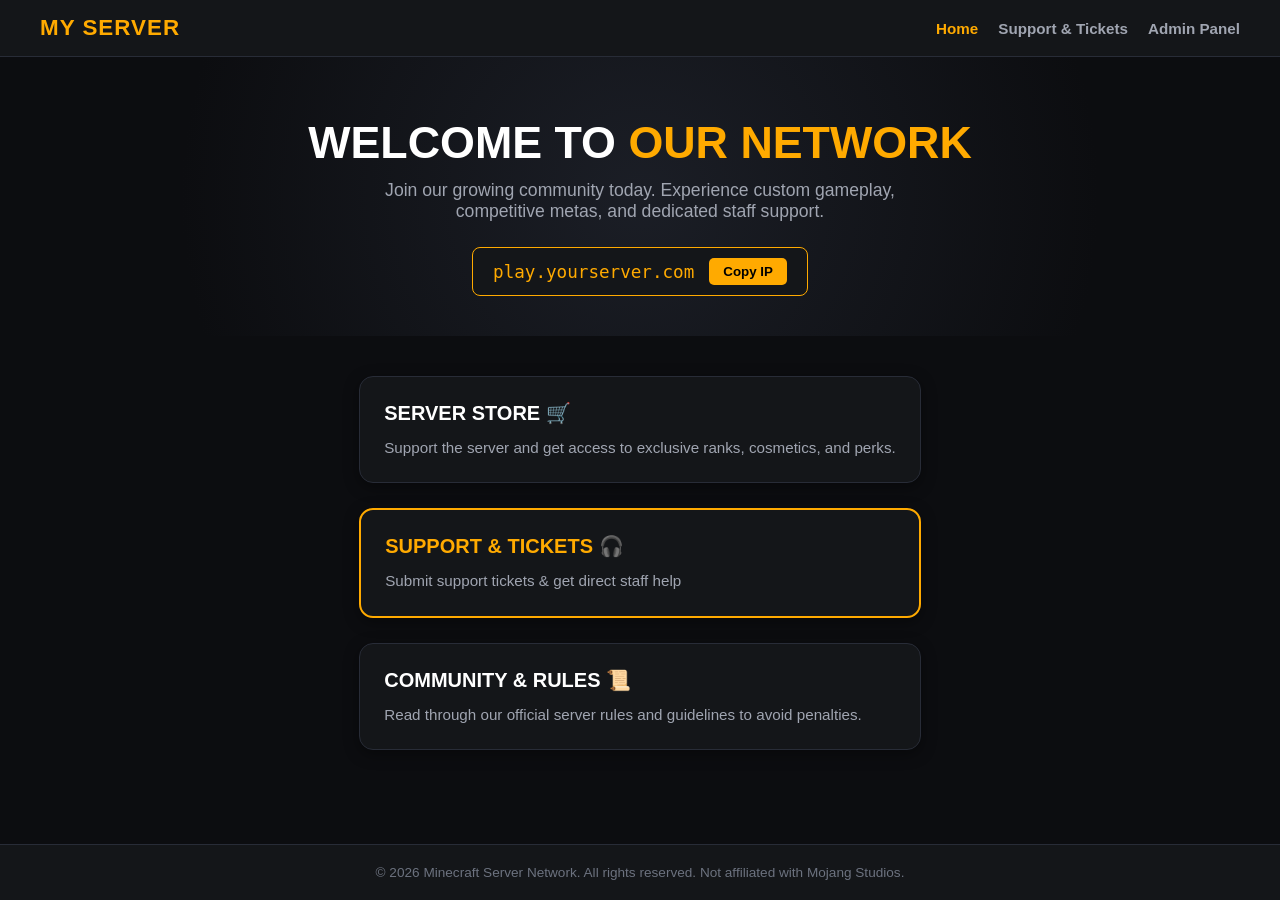
==== commit 2b186d2c: "Update index.html" ====
--- a/index.html
+++ b/index.html
@@ -3,8 +3,9 @@
 <head>
     <meta charset="UTF-8">
     <meta name="viewport" content="width=device-width, initial-scale=1.0">
-    <title>ASCENDANT SMP</title>
+    <title>Minecraft Server Portal</title>
     <style>
+        /* BASE & RESET */
         * {
             box-sizing: border-box;
             margin: 0;
@@ -13,147 +14,119 @@
 
         body {
             font-family: 'Segoe UI', Tahoma, Geneva, Verdana, sans-serif;
-            background-color: #0d0d0f;
+            background-color: #0c0d10;
             color: #ffffff;
             min-height: 100vh;
             display: flex;
             flex-direction: column;
-            align-items: center;
-            padding: 20px;
-        }
-
-        /* TOP USER BAR */
-        .top-bar {
-            width: 100%;
-            max-width: 900px;
-            background-color: #14161c;
-            border-radius: 8px;
-            padding: 10px 20px;
-            display: flex;
-            justify-content: flex-end;
-            align-items: center;
-            gap: 15px;
-            margin-bottom: 30px;
-            border: 1px solid #1f232d;
-        }
-
-        .guest-text {
-            color: #a0a5b1;
-            font-weight: 600;
-            font-size: 0.9rem;
-        }
-
-        .btn-auth {
-            background-color: #ffaa00;
-            color: #000000;
-            border: none;
-            padding: 6px 16px;
-            border-radius: 5px;
-            font-weight: 800;
-            font-size: 0.85rem;
-            cursor: pointer;
-            text-transform: uppercase;
-        }
-
-        .btn-auth:hover {
-            background-color: #e09500;
-        }
-
-        /* BRANDING SECTION */
-        .branding-container {
-            text-align: center;
-            margin-bottom: 25px;
-        }
-
-        .server-logo {
-            width: 110px;
-            height: 110px;
-            border-radius: 12px;
-            margin-bottom: 15px;
-            box-shadow: 0 0 25px rgba(255, 170, 0, 0.2);
-        }
-
-        .server-title {
-            font-size: 2.4rem;
-            font-weight: 900;
-            color: #ffffff;
-            letter-spacing: 1px;
-            margin-bottom: 6px;
-        }
-
-        .server-title span {
-            color: #ffaa00;
-        }
-
-        .server-subtitle {
-            color: #a0a5b1;
-            font-size: 0.95rem;
-            display: flex;
-            align-items: center;
-            justify-content: center;
-            gap: 8px;
-        }
-
-        /* IP BAR */
-        .ip-card {
-            width: 100%;
-            max-width: 900px;
-            background-color: #14161c;
-            border: 1px solid #ffaa00;
-            border-radius: 10px;
-            padding: 16px 24px;
+        }
+
+        /* NAVIGATION BAR */
+        header {
+            background-color: #141619;
+            border-bottom: 1px solid #282c37;
+            padding: 15px 40px;
             display: flex;
             justify-content: space-between;
             align-items: center;
-            margin-bottom: 30px;
-            box-shadow: 0 0 15px rgba(255, 170, 0, 0.15);
-        }
-
-        .ip-info {
-            display: flex;
-            flex-direction: column;
-            gap: 4px;
-        }
-
-        .ip-label {
-            font-size: 0.75rem;
+        }
+
+        .logo {
+            font-size: 1.4rem;
+            font-weight: 800;
+            color: #ffaa00;
+            text-transform: uppercase;
+            letter-spacing: 1px;
+        }
+
+        nav {
+            display: flex;
+            gap: 20px;
+        }
+
+        nav a {
             color: #a0a5b1;
-            font-weight: 700;
-            letter-spacing: 1px;
-            text-transform: uppercase;
-        }
-
-        .ip-text {
-            color: #ffaa00;
-            font-size: 1.25rem;
-            font-weight: 800;
+            text-decoration: none;
+            font-weight: 600;
+            font-size: 0.95rem;
+            transition: color 0.2s;
+        }
+
+        nav a:hover, nav a.active {
+            color: #ffaa00;
+        }
+
+        /* HERO SECTION */
+        .hero {
+            text-align: center;
+            padding: 60px 20px 40px;
+            background: radial-gradient(circle at center, #1b1e26 0%, #0c0d10 70%);
+        }
+
+        .hero h1 {
+            font-size: 2.8rem;
+            font-weight: 900;
+            margin-bottom: 12px;
+            color: #ffffff;
+        }
+
+        .hero h1 span {
+            color: #ffaa00;
+        }
+
+        .hero p {
+            color: #a0a5b1;
+            font-size: 1.1rem;
+            max-width: 600px;
+            margin: 0 auto 25px;
+        }
+
+        /* SERVER IP BOX */
+        .server-ip-box {
+            display: inline-flex;
+            align-items: center;
+            background: #141619;
+            border: 1px solid #ffaa00;
+            padding: 10px 20px;
+            border-radius: 8px;
             font-family: monospace;
-        }
-
-        .btn-copy {
-            background-color: #ffaa00;
+            font-size: 1.1rem;
+            color: #ffaa00;
+            gap: 15px;
+        }
+
+        .copy-btn {
+            background: #ffaa00;
             color: #000;
             border: none;
-            padding: 8px 20px;
-            border-radius: 6px;
-            font-weight: 800;
+            padding: 6px 14px;
+            border-radius: 5px;
+            font-weight: bold;
             cursor: pointer;
-            text-transform: uppercase;
-        }
-
-        .btn-copy:hover {
-            background-color: #e09500;
-        }
-
-        /* GRID LAYOUT */
-        .grid-container {
-            width: 100%;
-            max-width: 900px;
+            font-family: sans-serif;
+            transition: background 0.2s;
+        }
+
+        .copy-btn:hover {
+            background: #e09500;
+        }
+
+        /* CARDS CONTAINER GRID */
+        .main-container {
+            max-width: 1100px;
+            margin: 40px auto;
+            padding: 0 20px;
+            flex: 1;
+        }
+
+        .grid {
             display: grid;
-            grid-template-columns: repeat(4, 1fr);
-            gap: 15px;
-        }
-
+            grid-template-columns: repeat(auto-fit, minmax(280px, 1fr));
+            gap: 25px;
+            justify-content: center;
+        }
+
+        /* GENERAL CARD STYLING */
         .card-link {
             text-decoration: none;
             color: inherit;
@@ -161,135 +134,125 @@
         }
 
         .card {
-            background-color: #14161c;
-            border: 1px solid #1f232d;
-            border-radius: 10px;
+            background-color: #141619;
+            border: 1px solid #282c37;
+            border-radius: 14px;
+            padding: 24px;
+            height: 100%;
+            transition: transform 0.2s ease, box-shadow 0.2s ease, border-color 0.2s ease;
+            box-shadow: 0 4px 15px rgba(0, 0, 0, 0.4);
+            display: flex;
+            flex-direction: column;
+            justify-content: center;
+        }
+
+        .card:hover {
+            transform: translateY(-4px);
+            border-color: #ffaa00;
+            box-shadow: 0 0 20px rgba(255, 170, 0, 0.25);
+        }
+
+        .card h2 {
+            color: #ffffff;
+            margin: 0 0 12px 0;
+            font-size: 1.25rem;
+            font-weight: 800;
+            display: flex;
+            align-items: center;
+            gap: 8px;
+        }
+
+        .card p {
+            color: #a0a5b1;
+            margin: 0;
+            font-size: 0.95rem;
+            line-height: 1.4;
+        }
+
+        /* SUPPORT TICKET SPECIFIC CARD STYLING */
+        .card.support-card {
+            border: 2px solid #ffaa00;
+        }
+
+        .card.support-card h2 {
+            color: #ffaa00;
+        }
+
+        /* FOOTER */
+        footer {
+            background-color: #141619;
+            border-top: 1px solid #282c37;
+            text-align: center;
             padding: 20px;
-            height: 120px;
-            display: flex;
-            flex-direction: column;
-            justify-content: space-between;
-            transition: transform 0.2s ease, border-color 0.2s ease;
-        }
-
-        .card:hover {
-            transform: translateY(-3px);
-            border-color: #ffaa00;
-        }
-
-        .card.active-border {
-            border: 1px solid #ffaa00;
-        }
-
-        .card-title {
-            color: #ffaa00;
-            font-size: 1rem;
-            font-weight: 800;
-            display: flex;
-            align-items: center;
-            gap: 6px;
-            text-transform: uppercase;
-        }
-
-        .card-desc {
-            color: #7a8294;
-            font-size: 0.8rem;
-            line-height: 1.3;
-        }
-
-        /* Responsive Grid for Smaller Screens */
-        @media (max-width: 768px) {
-            .grid-container {
-                grid-template-columns: repeat(2, 1fr);
-            }
+            color: #6c727f;
+            font-size: 0.85rem;
+            margin-top: auto;
         }
     </style>
 </head>
 <body>
 
-    <!-- TOP USER HEADER -->
-    <div class="top-bar">
-        <span class="guest-text">Guest Player</span>
-        <button class="btn-auth">LOGIN</button>
-        <button class="btn-auth">REGISTER</button>
-    </div>
-
-    <!-- MAIN BRANDING -->
-    <div class="branding-container">
-        <!-- Logo Image URL / Fallback -->
-        <img class="server-logo" src="https://via.placeholder.com/110/14161c/ffaa00?text=ASCENDANT" alt="Ascendant SMP Logo">
-        <h1 class="server-title">ASCENDANT <span>SMP</span></h1>
-        <div class="server-subtitle">
-            <span>🗡️</span> The Ultimate Vanilla+ Survival Experience <span>🗡️</span>
+    <!-- HEADER NAVIGATION -->
+    <header>
+        <div class="logo">MY SERVER</div>
+        <nav>
+            <a href="index.html" class="active">Home</a>
+            <a href="support.html">Support & Tickets</a>
+            <a href="admin.html">Admin Panel</a>
+        </nav>
+    </header>
+
+    <!-- HERO SECTION -->
+    <section class="hero">
+        <h1>WELCOME TO <span>OUR NETWORK</span></h1>
+        <p>Join our growing community today. Experience custom gameplay, competitive metas, and dedicated staff support.</p>
+        
+        <div class="server-ip-box">
+            <span>play.yourserver.com</span>
+            <button class="copy-btn" onclick="copyIP()">Copy IP</button>
         </div>
-    </div>
-
-    <!-- SERVER IP BOX -->
-    <div class="ip-card">
-        <div class="ip-info">
-            <span class="ip-label">SERVER IP</span>
-            <span class="ip-text">Coming Soon...</span>
+    </section>
+
+    <!-- MAIN CARDS SECTION -->
+    <main class="main-container">
+        <div class="grid">
+            
+            <!-- CARD 1: STORE / DONATIONS -->
+            <a href="#" class="card-link">
+                <div class="card">
+                    <h2>SERVER STORE 🛒</h2>
+                    <p>Support the server and get access to exclusive ranks, cosmetics, and perks.</p>
+                </div>
+            </a>
+
+            <!-- CARD 2: SUPPORT & TICKETS (THE CARD FROM YOUR SCREENSHOT) -->
+            <a href="support.html" class="card-link">
+                <div class="card support-card">
+                    <h2>SUPPORT & TICKETS 🎧</h2>
+                    <p>Submit support tickets & get direct staff help</p>
+                </div>
+            </a>
+
+            <!-- CARD 3: RULES / COMMUNITY -->
+            <a href="#" class="card-link">
+                <div class="card">
+                    <h2>COMMUNITY & RULES 📜</h2>
+                    <p>Read through our official server rules and guidelines to avoid penalties.</p>
+                </div>
+            </a>
+
         </div>
-        <button class="btn-copy" onclick="copyIP()">COPY</button>
-    </div>
-
-    <!-- DASHBOARD CARD GRID -->
-    <div class="grid-container">
-
-        <!-- DISCORD -->
-        <a href="#" class="card-link">
-            <div class="card">
-                <div class="card-title">DISCORD</div>
-                <div class="card-desc">Join for launch updates & community chat</div>
-            </div>
-        </a>
-
-        <!-- SUPPORT & TICKETS (LINKS TO support.html) -->
-        <a href="support.html" class="card-link">
-            <div class="card active-border">
-                <div class="card-title">SUPPORT & TICKETS 🎧</div>
-                <div class="card-desc">Get staff help, report issues & rank support</div>
-            </div>
-        </a>
-
-        <!-- TOURNAMENTS -->
-        <a href="#" class="card-link">
-            <div class="card">
-                <div class="card-title">TOURNAMENTS 🏆</div>
-                <div class="card-desc">0/8 Slots Registered</div>
-            </div>
-        </a>
-
-        <!-- SERVER STORE -->
-        <a href="#" class="card-link">
-            <div class="card">
-                <div class="card-title">SERVER STORE</div>
-                <div class="card-desc">VIP, Premium & Elite Ranks · Monthly Perks</div>
-            </div>
-        </a>
-
-        <!-- MINI GAMES ARCADE -->
-        <a href="#" class="card-link">
-            <div class="card">
-                <div class="card-title">MINI GAMES ARCADE</div>
-                <div class="card-desc">3 Arcade Games: AI TTT, 3x3 Memory & 1v1 Queue Quiz</div>
-            </div>
-        </a>
-
-        <!-- INFO & RULES -->
-        <a href="#" class="card-link">
-            <div class="card">
-                <div class="card-title">INFO & RULES</div>
-                <div class="card-desc">Server Features & Guidelines</div>
-            </div>
-        </a>
-
-    </div>
+    </main>
+
+    <!-- FOOTER -->
+    <footer>
+        &copy; 2026 Minecraft Server Network. All rights reserved. Not affiliated with Mojang Studios.
+    </footer>
 
     <script>
         function copyIP() {
-            navigator.clipboard.writeText("play.ascendantsmp.com");
-            alert("IP Copied to clipboard!");
+            navigator.clipboard.writeText("play.yourserver.com");
+            alert("Server IP copied to clipboard!");
         }
     </script>
 </body>
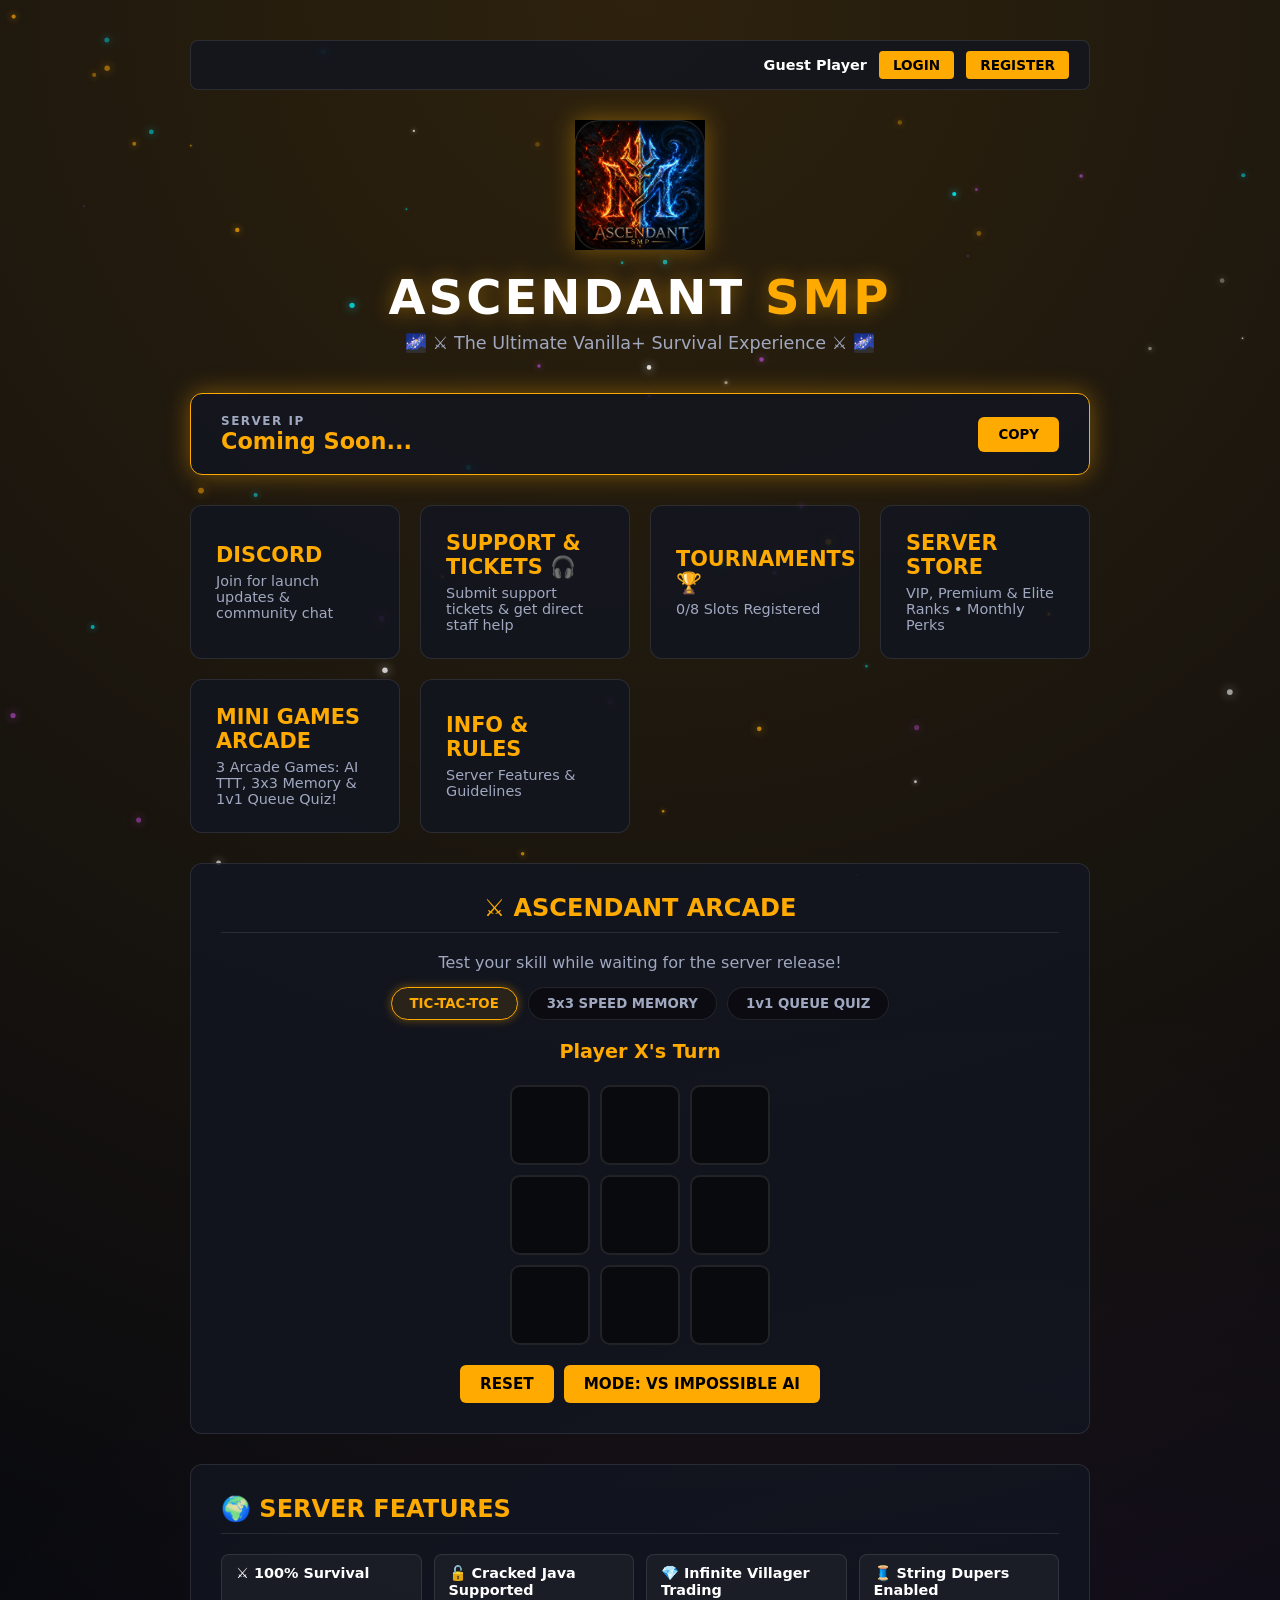
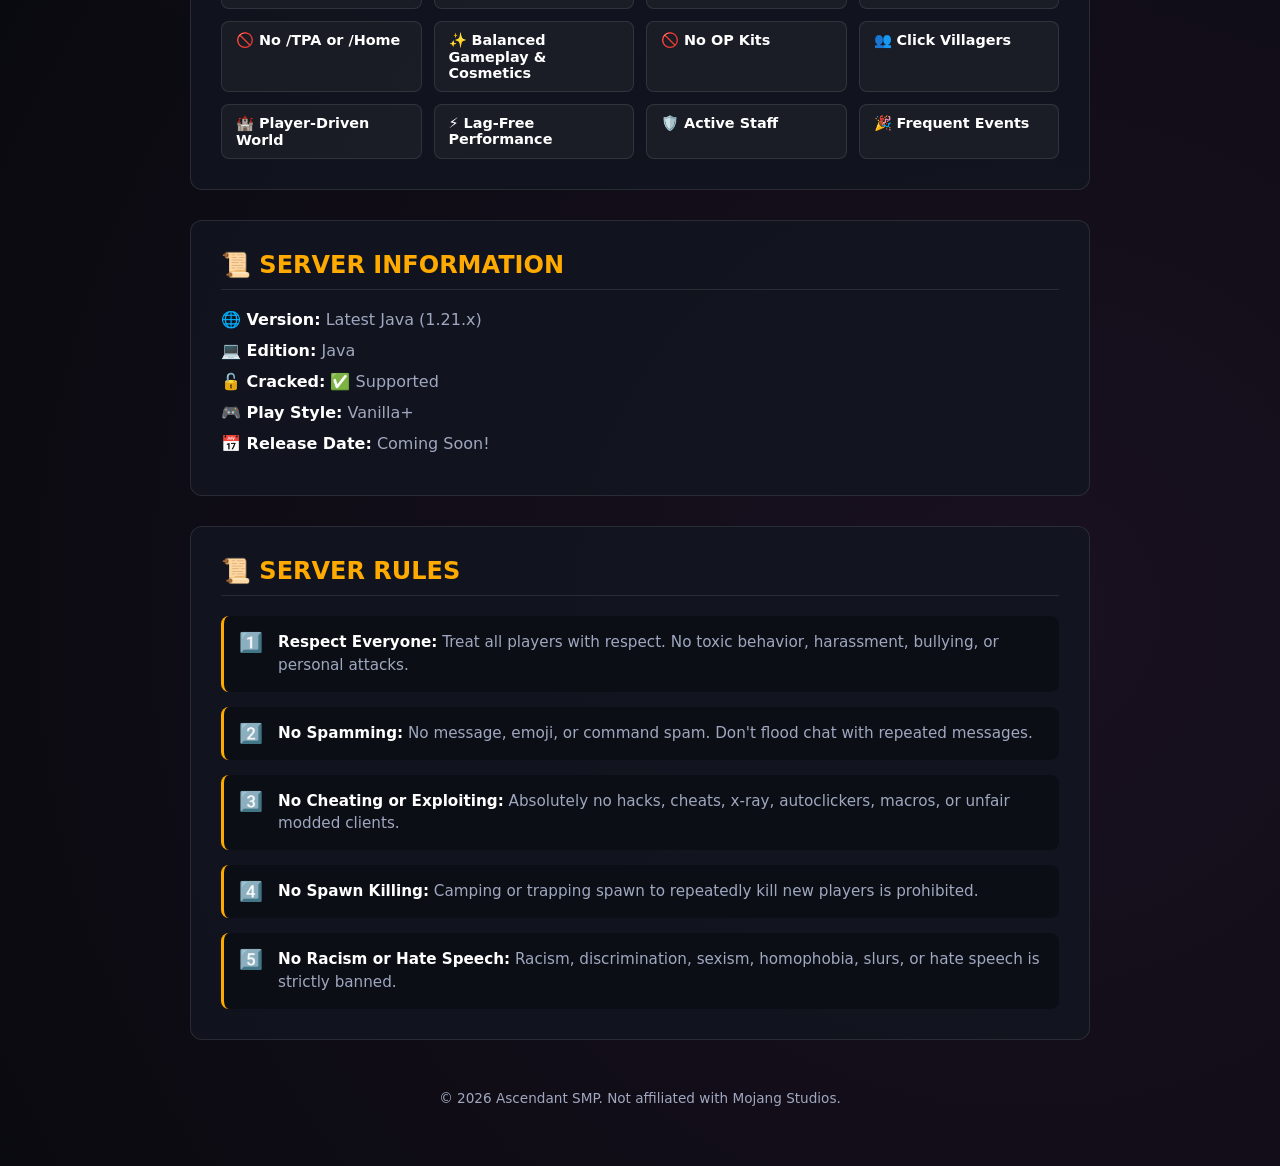
==== commit 37c42795: "Update fmt.Println message from 'Hello' to 'Goodbye'" ====
--- a/index.html
+++ b/index.html
@@ -1,259 +1,1524 @@
 <!DOCTYPE html>
 <html lang="en">
 <head>
-    <meta charset="UTF-8">
-    <meta name="viewport" content="width=device-width, initial-scale=1.0">
-    <title>Minecraft Server Portal</title>
-    <style>
-        /* BASE & RESET */
-        * {
-            box-sizing: border-box;
-            margin: 0;
-            padding: 0;
-        }
-
-        body {
-            font-family: 'Segoe UI', Tahoma, Geneva, Verdana, sans-serif;
-            background-color: #0c0d10;
-            color: #ffffff;
-            min-height: 100vh;
-            display: flex;
-            flex-direction: column;
-        }
-
-        /* NAVIGATION BAR */
-        header {
-            background-color: #141619;
-            border-bottom: 1px solid #282c37;
-            padding: 15px 40px;
-            display: flex;
-            justify-content: space-between;
-            align-items: center;
-        }
-
-        .logo {
-            font-size: 1.4rem;
-            font-weight: 800;
-            color: #ffaa00;
-            text-transform: uppercase;
-            letter-spacing: 1px;
-        }
-
-        nav {
-            display: flex;
-            gap: 20px;
-        }
-
-        nav a {
-            color: #a0a5b1;
-            text-decoration: none;
-            font-weight: 600;
-            font-size: 0.95rem;
-            transition: color 0.2s;
-        }
-
-        nav a:hover, nav a.active {
-            color: #ffaa00;
-        }
-
-        /* HERO SECTION */
-        .hero {
-            text-align: center;
-            padding: 60px 20px 40px;
-            background: radial-gradient(circle at center, #1b1e26 0%, #0c0d10 70%);
-        }
-
-        .hero h1 {
-            font-size: 2.8rem;
-            font-weight: 900;
-            margin-bottom: 12px;
-            color: #ffffff;
-        }
-
-        .hero h1 span {
-            color: #ffaa00;
-        }
-
-        .hero p {
-            color: #a0a5b1;
-            font-size: 1.1rem;
-            max-width: 600px;
-            margin: 0 auto 25px;
-        }
-
-        /* SERVER IP BOX */
-        .server-ip-box {
-            display: inline-flex;
-            align-items: center;
-            background: #141619;
-            border: 1px solid #ffaa00;
-            padding: 10px 20px;
-            border-radius: 8px;
-            font-family: monospace;
-            font-size: 1.1rem;
-            color: #ffaa00;
-            gap: 15px;
-        }
-
-        .copy-btn {
-            background: #ffaa00;
-            color: #000;
-            border: none;
-            padding: 6px 14px;
-            border-radius: 5px;
-            font-weight: bold;
-            cursor: pointer;
-            font-family: sans-serif;
-            transition: background 0.2s;
-        }
-
-        .copy-btn:hover {
-            background: #e09500;
-        }
-
-        /* CARDS CONTAINER GRID */
-        .main-container {
-            max-width: 1100px;
-            margin: 40px auto;
-            padding: 0 20px;
-            flex: 1;
-        }
-
-        .grid {
-            display: grid;
-            grid-template-columns: repeat(auto-fit, minmax(280px, 1fr));
-            gap: 25px;
-            justify-content: center;
-        }
-
-        /* GENERAL CARD STYLING */
-        .card-link {
-            text-decoration: none;
-            color: inherit;
-            display: block;
-        }
-
-        .card {
-            background-color: #141619;
-            border: 1px solid #282c37;
-            border-radius: 14px;
-            padding: 24px;
-            height: 100%;
-            transition: transform 0.2s ease, box-shadow 0.2s ease, border-color 0.2s ease;
-            box-shadow: 0 4px 15px rgba(0, 0, 0, 0.4);
-            display: flex;
-            flex-direction: column;
-            justify-content: center;
-        }
-
-        .card:hover {
-            transform: translateY(-4px);
-            border-color: #ffaa00;
-            box-shadow: 0 0 20px rgba(255, 170, 0, 0.25);
-        }
-
-        .card h2 {
-            color: #ffffff;
-            margin: 0 0 12px 0;
-            font-size: 1.25rem;
-            font-weight: 800;
-            display: flex;
-            align-items: center;
-            gap: 8px;
-        }
-
-        .card p {
-            color: #a0a5b1;
-            margin: 0;
-            font-size: 0.95rem;
-            line-height: 1.4;
-        }
-
-        /* SUPPORT TICKET SPECIFIC CARD STYLING */
-        .card.support-card {
-            border: 2px solid #ffaa00;
-        }
-
-        .card.support-card h2 {
-            color: #ffaa00;
-        }
-
-        /* FOOTER */
-        footer {
-            background-color: #141619;
-            border-top: 1px solid #282c37;
-            text-align: center;
-            padding: 20px;
-            color: #6c727f;
-            font-size: 0.85rem;
-            margin-top: auto;
-        }
-    </style>
+  <meta charset="UTF-8" />
+  <meta name="viewport" content="width=device-width, initial-scale=1.0" />
+  <title>Ascendant SMP | Official Network</title>
+  <link rel="icon" type="image/png" href="logo.png">
+  
+  <style>
+    :root {
+      --bg-dark: #090a0f;
+      --card-bg: rgba(18, 22, 32, 0.85);
+      --gold: #ffaa00;
+      --gold-glow: rgba(255, 170, 0, 0.4);
+      --text-main: #ffffff;
+      --text-sub: #a0a8c0;
+      --border-color: rgba(255, 255, 255, 0.1);
+      --elite-cyan: #00f2fe;
+      --elite-glow: rgba(0, 242, 254, 0.4);
+      --red: #ff4757;
+      --green: #2ed573;
+    }
+
+    html { scroll-behavior: smooth; }
+
+    * { box-sizing: border-box; margin: 0; padding: 0; font-family: 'Segoe UI', system-ui, -apple-system, sans-serif; }
+
+    body {
+      background-color: var(--bg-dark);
+      background-image: 
+        radial-gradient(circle at 50% 0%, rgba(255, 170, 0, 0.15) 0%, transparent 60%),
+        radial-gradient(circle at 80% 80%, rgba(171, 71, 188, 0.1) 0%, transparent 50%);
+      color: var(--text-main);
+      min-height: 100vh;
+      display: flex;
+      justify-content: center;
+      padding: 40px 20px;
+      position: relative;
+      overflow-x: hidden;
+    }
+
+    #particleCanvas {
+      position: fixed;
+      top: 0; left: 0;
+      width: 100vw; height: 100vh;
+      pointer-events: none;
+      z-index: 0;
+    }
+
+    .container {
+      max-width: 900px;
+      width: 100%;
+      display: flex;
+      flex-direction: column;
+      gap: 30px;
+      position: relative;
+      z-index: 1;
+    }
+
+    /* AUTH BAR TOP RIGHT */
+    .user-auth-bar {
+      display: flex;
+      justify-content: flex-end;
+      align-items: center;
+      gap: 12px;
+      background: var(--card-bg);
+      border: 1px solid var(--border-color);
+      padding: 10px 20px;
+      border-radius: 8px;
+    }
+
+    .user-info-text {
+      font-size: 0.9rem;
+      font-weight: 700;
+      color: var(--text-main);
+    }
+
+    .user-info-text span {
+      color: var(--gold);
+    }
+
+    .auth-btn {
+      background: var(--gold);
+      color: #000;
+      border: none;
+      padding: 6px 14px;
+      font-weight: 800;
+      border-radius: 4px;
+      cursor: pointer;
+      font-size: 0.85rem;
+      transition: 0.2s;
+    }
+
+    .auth-btn:hover {
+      transform: scale(1.05);
+    }
+
+    .auth-btn.admin-btn {
+      background: var(--elite-cyan);
+    }
+
+    .auth-btn.logout-btn {
+      background: var(--red);
+      color: #fff;
+    }
+
+    header { text-align: center; margin-bottom: 10px; }
+
+    .header-logo-img {
+      max-width: 130px;
+      height: auto;
+      margin-bottom: 15px;
+      filter: drop-shadow(0px 0px 12px var(--gold-glow));
+      transition: transform 0.3s ease;
+    }
+
+    .header-logo-img:hover { transform: scale(1.05); }
+
+    .logo { font-size: 3rem; font-weight: 900; letter-spacing: 3px; text-shadow: 0 0 20px var(--gold-glow); }
+    .logo span { color: var(--gold); }
+    .tagline { color: var(--text-sub); font-size: 1.1rem; margin-top: 8px; }
+
+    .ip-card {
+      background: var(--card-bg);
+      border: 1px solid var(--gold);
+      box-shadow: 0 0 25px var(--gold-glow);
+      border-radius: 12px;
+      padding: 20px 30px;
+      display: flex;
+      justify-content: space-between;
+      align-items: center;
+      cursor: pointer;
+      transition: transform 0.2s;
+    }
+
+    .ip-card:hover { transform: translateY(-2px); }
+
+    .ip-info { display: flex; flex-direction: column; }
+    .ip-info .label { font-size: 0.75rem; color: var(--text-sub); letter-spacing: 1.5px; font-weight: 700; }
+    .ip-address { font-size: 1.4rem; font-weight: 800; color: var(--gold); }
+
+    .copy-btn {
+      background: var(--gold);
+      color: #000;
+      border: none;
+      padding: 10px 20px;
+      font-weight: 900;
+      border-radius: 6px;
+      cursor: pointer;
+      transition: 0.2s;
+    }
+
+    .card-grid {
+      display: grid;
+      grid-template-columns: repeat(auto-fit, minmax(200px, 1fr));
+      gap: 20px;
+    }
+
+    .card {
+      background: var(--card-bg);
+      border: 1px solid var(--border-color);
+      border-radius: 12px;
+      padding: 25px;
+      text-decoration: none;
+      color: var(--text-main);
+      transition: all 0.25s ease;
+      display: flex;
+      align-items: center;
+    }
+
+    .card:hover {
+      border-color: var(--gold);
+      box-shadow: 0 0 20px var(--gold-glow);
+      transform: translateY(-4px);
+    }
+
+    .card h3 { font-size: 1.3rem; color: var(--gold); margin-bottom: 6px; }
+    .card p { color: var(--text-sub); font-size: 0.9rem; }
+
+    .info-section {
+      background: var(--card-bg);
+      border: 1px solid var(--border-color);
+      border-radius: 12px;
+      padding: 30px;
+    }
+
+    .info-section h2 {
+      font-size: 1.5rem;
+      color: var(--gold);
+      margin-bottom: 20px;
+      border-bottom: 1px solid var(--border-color);
+      padding-bottom: 10px;
+    }
+
+    .features-grid {
+      display: grid;
+      grid-template-columns: repeat(auto-fill, minmax(200px, 1fr));
+      gap: 12px;
+    }
+
+    .feature-tag {
+      background: rgba(255, 255, 255, 0.04);
+      border: 1px solid var(--border-color);
+      padding: 10px 14px;
+      border-radius: 8px;
+      font-size: 0.9rem;
+      font-weight: 600;
+    }
+
+    .info-list p { margin-bottom: 12px; font-size: 1rem; color: var(--text-sub); }
+    .info-list strong { color: var(--text-main); }
+
+    .rules-box { display: flex; flex-direction: column; gap: 15px; }
+
+    .rule-item {
+      display: flex;
+      gap: 15px;
+      background: rgba(0, 0, 0, 0.3);
+      padding: 15px;
+      border-radius: 8px;
+      border-left: 3px solid var(--gold);
+    }
+
+    .rule-num { font-size: 1.2rem; }
+    .rule-item p { font-size: 0.95rem; color: var(--text-sub); line-height: 1.5; }
+    .rule-item strong { color: var(--text-main); }
+
+    /* ARCADE STYLES */
+    .game-section { text-align: center; }
+    .game-nav { display: flex; justify-content: center; gap: 10px; margin-bottom: 20px; flex-wrap: wrap; }
+
+    .tab-btn {
+      background: rgba(0, 0, 0, 0.4);
+      border: 1px solid var(--border-color);
+      color: var(--text-sub);
+      padding: 8px 18px;
+      border-radius: 20px;
+      font-weight: 700;
+      cursor: pointer;
+      transition: all 0.2s ease;
+    }
+
+    .tab-btn.active {
+      border-color: var(--gold);
+      color: var(--gold);
+      background: rgba(255, 170, 0, 0.1);
+      box-shadow: 0 0 10px var(--gold-glow);
+    }
+
+    .game-box { display: none; flex-direction: column; align-items: center; gap: 15px; }
+    .game-box.active-game { display: flex; }
+    .game-status { font-size: 1.2rem; font-weight: 800; color: var(--gold); min-height: 30px; }
+
+    .ttt-board {
+      display: grid;
+      grid-template-columns: repeat(3, 80px);
+      grid-template-rows: repeat(3, 80px);
+      gap: 10px;
+    }
+
+    .ttt-cell {
+      background: rgba(0, 0, 0, 0.5);
+      border: 2px solid var(--border-color);
+      border-radius: 10px;
+      font-size: 2.2rem;
+      font-weight: 900;
+      display: flex;
+      justify-content: center;
+      align-items: center;
+      cursor: pointer;
+      user-select: none;
+      transition: all 0.2s ease;
+    }
+
+    .ttt-cell:hover { border-color: var(--gold); background: rgba(255, 170, 0, 0.1); }
+    .ttt-cell.x-mark { color: var(--gold); }
+    .ttt-cell.o-mark { color: var(--elite-cyan); }
+
+    .memory-board {
+      display: grid;
+      grid-template-columns: repeat(3, 80px);
+      grid-template-rows: repeat(3, 80px);
+      gap: 10px;
+    }
+
+    .mem-pad {
+      border-radius: 10px;
+      cursor: pointer;
+      opacity: 0.35;
+      transition: all 0.12s ease;
+      border: 2px solid rgba(255, 255, 255, 0.1);
+      background: #1e2538;
+    }
+
+    .mem-pad:active, .mem-pad.lit {
+      opacity: 1;
+      transform: scale(1.06);
+      border-color: #fff;
+      box-shadow: 0 0 20px var(--gold);
+      background: var(--gold);
+    }
+
+    .quiz-container { width: 100%; max-width: 600px; display: flex; flex-direction: column; gap: 15px; }
+
+    .queue-box {
+      background: rgba(0, 0, 0, 0.4);
+      border: 1px solid var(--border-color);
+      border-radius: 10px;
+      padding: 20px;
+      display: flex;
+      flex-direction: column;
+      align-items: center;
+      gap: 12px;
+    }
+
+    .queue-count { font-size: 1.1rem; color: var(--text-sub); font-weight: 700; }
+    .queue-count span { color: var(--gold); font-size: 1.3rem; }
+
+    .quiz-scores { display: flex; justify-content: space-between; width: 100%; font-size: 1.2rem; font-weight: 900; }
+    .p1-score { color: var(--gold); }
+    .p2-score { color: var(--elite-cyan); }
+
+    .quiz-card {
+      background: rgba(0, 0, 0, 0.5);
+      border: 1px solid var(--gold);
+      border-radius: 12px;
+      padding: 20px;
+      font-size: 1.2rem;
+      font-weight: 800;
+      min-height: 100px;
+      display: flex;
+      justify-content: center;
+      align-items: center;
+      text-align: center;
+    }
+
+    .quiz-answers-grid { display: grid; grid-template-columns: repeat(2, 1fr); gap: 10px; width: 100%; }
+
+    .ans-btn {
+      background: rgba(255, 255, 255, 0.05);
+      border: 1px solid var(--border-color);
+      color: #fff;
+      padding: 12px;
+      border-radius: 8px;
+      font-weight: 700;
+      font-size: 0.95rem;
+      cursor: pointer;
+      transition: 0.2s;
+    }
+
+    .ans-btn:hover:not(:disabled) { border-color: var(--gold); background: rgba(255, 170, 0, 0.15); }
+    .ans-btn:disabled { opacity: 0.5; cursor: not-allowed; }
+
+    .game-controls { display: flex; gap: 10px; margin-top: 5px; }
+
+    .game-btn {
+      background: var(--gold);
+      color: #000;
+      border: none;
+      padding: 10px 20px;
+      font-weight: 800;
+      border-radius: 6px;
+      cursor: pointer;
+      transition: 0.2s;
+      font-size: 0.95rem;
+    }
+
+    .game-btn:hover { transform: scale(1.05); }
+    .game-btn.leave-btn { background: var(--red); color: #fff; }
+
+    /* MODAL SHARED STYLES */
+    .modal-overlay {
+      display: none;
+      position: fixed;
+      top: 0; left: 0;
+      width: 100%; height: 100%;
+      background: rgba(5, 6, 9, 0.88);
+      backdrop-filter: blur(12px);
+      z-index: 100;
+      justify-content: center;
+      align-items: center;
+      padding: 20px;
+    }
+
+    .modal-content {
+      background: var(--card-bg);
+      border: 1px solid var(--gold);
+      box-shadow: 0 0 35px var(--gold-glow);
+      border-radius: 16px;
+      max-width: 1000px;
+      width: 100%;
+      padding: 30px;
+      position: relative;
+      text-align: center;
+      max-height: 90vh;
+      overflow-y: auto;
+    }
+
+    .form-modal-content { max-width: 450px; }
+    .admin-modal-content { max-width: 800px; text-align: left; }
+    .support-modal-content { max-width: 600px; text-align: left; }
+
+    .close-btn { position: absolute; top: 15px; right: 20px; font-size: 2rem; color: var(--text-sub); cursor: pointer; }
+    .close-btn:hover { color: var(--gold); }
+
+    .modal-title { font-size: 2.2rem; font-weight: 900; letter-spacing: 2px; }
+    .modal-title span { color: var(--gold); }
+    .modal-sub { color: var(--text-sub); margin-bottom: 20px; font-size: 0.95rem; }
+
+    /* FORM STYLES FOR AUTH & TICKETS */
+    .auth-form { display: flex; flex-direction: column; gap: 15px; margin-top: 15px; text-align: left; }
+    .form-group { display: flex; flex-direction: column; gap: 6px; }
+    .form-group label { font-size: 0.85rem; font-weight: 700; color: var(--text-sub); }
+
+    .form-input, .form-select, .form-textarea {
+      background: rgba(0, 0, 0, 0.5);
+      border: 1px solid var(--border-color);
+      padding: 10px 14px;
+      border-radius: 6px;
+      color: #fff;
+      font-size: 0.95rem;
+      outline: none;
+    }
+
+    .form-select option { background: #121620; color: #fff; }
+
+    .form-input:focus, .form-select:focus, .form-textarea:focus { border-color: var(--gold); }
+
+    .form-submit-btn {
+      background: var(--gold);
+      color: #000;
+      border: none;
+      padding: 12px;
+      font-weight: 800;
+      border-radius: 6px;
+      cursor: pointer;
+      margin-top: 10px;
+      font-size: 1rem;
+    }
+
+    .form-hint {
+      font-size: 0.78rem;
+      color: var(--text-sub);
+      background: rgba(255, 170, 0, 0.08);
+      border: 1px solid rgba(255, 170, 0, 0.3);
+      padding: 8px;
+      border-radius: 6px;
+      margin-top: 5px;
+    }
+
+    .form-toggle-link { font-size: 0.85rem; color: var(--text-sub); margin-top: 15px; cursor: pointer; text-align: center; }
+    .form-toggle-link span { color: var(--gold); text-decoration: underline; }
+
+    /* ADMIN PANEL STYLES */
+    .admin-table { width: 100%; border-collapse: collapse; margin-top: 20px; }
+    .admin-table th, .admin-table td { border: 1px solid var(--border-color); padding: 10px; text-align: left; font-size: 0.9rem; }
+    .admin-table th { background: rgba(0, 0, 0, 0.5); color: var(--gold); }
+
+    .admin-action-btn {
+      background: var(--red);
+      color: #fff;
+      border: none;
+      padding: 4px 8px;
+      border-radius: 4px;
+      cursor: pointer;
+      font-size: 0.75rem;
+    }
+
+    /* STORE MODAL STYLES */
+    .phone-payment-box {
+      background: rgba(255, 170, 0, 0.08);
+      border: 1px dashed var(--gold);
+      border-radius: 10px;
+      padding: 15px;
+      margin-bottom: 25px;
+      text-align: center;
+    }
+
+    .pay-title { font-size: 0.9rem; color: var(--text-sub); font-weight: 700; display: block; margin-bottom: 8px; }
+
+    .phone-number-display {
+      display: inline-flex;
+      align-items: center;
+      gap: 12px;
+      background: rgba(0, 0, 0, 0.5);
+      border: 1px solid var(--border-color);
+      padding: 8px 16px;
+      border-radius: 8px;
+      font-weight: 800;
+      font-size: 1.1rem;
+      color: var(--gold);
+      cursor: pointer;
+      margin-bottom: 8px;
+    }
+
+    .copy-phone-btn {
+      background: var(--gold);
+      color: #000;
+      border: none;
+      padding: 4px 10px;
+      font-size: 0.75rem;
+      font-weight: 900;
+      border-radius: 4px;
+      cursor: pointer;
+    }
+
+    .pay-instruction { font-size: 0.8rem; color: var(--text-sub); }
+
+    .ranks-grid { display: grid; grid-template-columns: repeat(auto-fit, minmax(260px, 1fr)); gap: 20px; }
+
+    .rank-card {
+      background: rgba(0, 0, 0, 0.4);
+      border: 1px solid rgba(255, 255, 255, 0.1);
+      border-radius: 12px;
+      padding: 25px 20px;
+      position: relative;
+      display: flex;
+      flex-direction: column;
+      justify-content: space-between;
+    }
+
+    .vip-theme { border-color: rgba(255, 170, 0, 0.4); }
+    .premium-theme { border-color: rgba(171, 71, 188, 0.5); box-shadow: 0 0 20px rgba(171, 71, 188, 0.15); }
+    .elite-theme { border-color: var(--elite-cyan); box-shadow: 0 0 25px var(--elite-glow); }
+
+    .rank-badge {
+      position: absolute;
+      top: -12px; right: 20px;
+      background: var(--gold);
+      color: #000;
+      font-size: 0.7rem;
+      font-weight: 900;
+      padding: 4px 10px;
+      border-radius: 20px;
+    }
+    .gold-badge { background: #ab47bc; color: #fff; }
+    .cyan-badge { background: var(--elite-cyan); color: #000; }
+
+    .rank-card h3 { font-size: 1.6rem; margin-top: 5px; }
+    .vip-theme h3 { color: var(--gold); }
+    .premium-theme h3 { color: #d1c4e9; }
+    .elite-theme h3 { color: var(--elite-cyan); }
+
+    .price-box { font-size: 2.2rem; font-weight: 900; margin: 10px 0; }
+    .currency { font-size: 1.1rem; vertical-align: super; }
+    .period { font-size: 0.85rem; color: var(--text-sub); font-weight: normal; }
+
+    .billing-options { display: flex; gap: 6px; justify-content: center; margin-bottom: 15px; flex-wrap: wrap; }
+    .plan-chip { font-size: 0.72rem; background: rgba(255, 255, 255, 0.05); padding: 4px 8px; border-radius: 6px; color: var(--text-sub); }
+    .plan-chip.highlight { border: 1px solid var(--gold); color: var(--gold); }
+    .plan-chip.elite-highlight { border: 1px solid var(--elite-cyan); color: var(--elite-cyan); }
+
+    .rank-features {
+      list-style: none;
+      text-align: left;
+      margin: 15px 0 20px 0;
+      display: flex;
+      flex-direction: column;
+      gap: 8px;
+      font-size: 0.88rem;
+      color: var(--text-sub);
+    }
+
+    .buy-btn {
+      display: block;
+      text-decoration: none;
+      padding: 12px;
+      border-radius: 8px;
+      font-weight: 800;
+      letter-spacing: 1px;
+    }
+
+    .vip-btn { background: var(--gold); color: #000; }
+    .premium-btn { background: #ab47bc; color: #fff; }
+    .elite-btn { background: var(--elite-cyan); color: #000; }
+
+    footer { text-align: center; color: var(--text-sub); font-size: 0.85rem; padding: 20px 0; }
+  </style>
 </head>
 <body>
 
-    <!-- HEADER NAVIGATION -->
+  <canvas id="particleCanvas"></canvas>
+
+  <main class="container">
+
+    <!-- USER AUTHENTICATION BAR -->
+    <div class="user-auth-bar">
+      <div id="userDisplay" class="user-info-text">Guest Player</div>
+      <button id="loginAuthBtn" class="auth-btn" onclick="openAuthModal('login')">LOGIN</button>
+      <button id="registerAuthBtn" class="auth-btn" onclick="openAuthModal('register')">REGISTER</button>
+      <button id="adminPanelBtn" class="auth-btn admin-btn" onclick="openAdminModal()" style="display: none;">ADMIN PANEL</button>
+      <button id="logoutAuthBtn" class="auth-btn logout-btn" onclick="logoutUser()" style="display: none;">LOGOUT</button>
+    </div>
+    
     <header>
-        <div class="logo">MY SERVER</div>
-        <nav>
-            <a href="index.html" class="active">Home</a>
-            <a href="support.html">Support & Tickets</a>
-            <a href="admin.html">Admin Panel</a>
-        </nav>
+      <img src="logo.png" alt="Ascendant SMP Logo" class="header-logo-img">
+      <h1 class="logo">ASCENDANT <span>SMP</span></h1>
+      <p class="tagline">🌌 ⚔️ The Ultimate Vanilla+ Survival Experience ⚔️ 🌌</p>
     </header>
 
-    <!-- HERO SECTION -->
-    <section class="hero">
-        <h1>WELCOME TO <span>OUR NETWORK</span></h1>
-        <p>Join our growing community today. Experience custom gameplay, competitive metas, and dedicated staff support.</p>
-        
-        <div class="server-ip-box">
-            <span>play.yourserver.com</span>
-            <button class="copy-btn" onclick="copyIP()">Copy IP</button>
-        </div>
+    <div class="ip-card" onclick="copyIP()">
+      <div class="ip-info">
+        <span class="label">SERVER IP</span>
+        <span class="ip-address" id="serverIP">Coming Soon...</span>
+      </div>
+      <button class="copy-btn" id="copyBtn">COPY</button>
+    </div>
+
+    <!-- Navigation Cards -->
+    <section class="card-grid">
+      <a href="https://discord.gg/4ePCP9JZuA" target="_blank" class="card">
+        <div class="card-content">
+          <h3>DISCORD</h3>
+          <p>Join for launch updates & community chat</p>
+        </div>
+      </a>
+
+      <!-- DIRECT SUPPORT & TICKET CARD -->
+      <div onclick="openSupportModal()" class="card" style="cursor: pointer;">
+        <div class="card-content">
+          <h3>SUPPORT & TICKETS 🎧</h3>
+          <p>Submit support tickets & get direct staff help</p>
+        </div>
+      </div>
+
+      <!-- TOURNAMENTS CARD -->
+      <a href="tournaments.html" class="card">
+        <div class="card-content">
+          <h3>TOURNAMENTS 🏆</h3>
+          <p id="tourneyCardSub">8-Player Bracket Registration</p>
+        </div>
+      </a>
+
+      <div onclick="openStoreModal()" class="card" style="cursor: pointer;">
+        <div class="card-content">
+          <h3>SERVER STORE</h3>
+          <p>VIP, Premium & Elite Ranks &bull; Monthly Perks</p>
+        </div>
+      </div>
+
+      <a href="#minigame-section" class="card">
+        <div class="card-content">
+          <h3>MINI GAMES ARCADE</h3>
+          <p>3 Arcade Games: AI TTT, 3x3 Memory & 1v1 Queue Quiz!</p>
+        </div>
+      </a>
+
+      <a href="#rules-section" class="card">
+        <div class="card-content">
+          <h3>INFO & RULES</h3>
+          <p>Server Features & Guidelines</p>
+        </div>
+      </a>
     </section>
 
-    <!-- MAIN CARDS SECTION -->
-    <main class="main-container">
-        <div class="grid">
-            
-            <!-- CARD 1: STORE / DONATIONS -->
-            <a href="#" class="card-link">
-                <div class="card">
-                    <h2>SERVER STORE 🛒</h2>
-                    <p>Support the server and get access to exclusive ranks, cosmetics, and perks.</p>
-                </div>
-            </a>
-
-            <!-- CARD 2: SUPPORT & TICKETS (THE CARD FROM YOUR SCREENSHOT) -->
-            <a href="support.html" class="card-link">
-                <div class="card support-card">
-                    <h2>SUPPORT & TICKETS 🎧</h2>
-                    <p>Submit support tickets & get direct staff help</p>
-                </div>
-            </a>
-
-            <!-- CARD 3: RULES / COMMUNITY -->
-            <a href="#" class="card-link">
-                <div class="card">
-                    <h2>COMMUNITY & RULES 📜</h2>
-                    <p>Read through our official server rules and guidelines to avoid penalties.</p>
-                </div>
-            </a>
-
-        </div>
-    </main>
-
-    <!-- FOOTER -->
+    <!-- Mini Game Section -->
+    <section id="minigame-section" class="info-section game-section">
+      <h2>⚔️ ASCENDANT ARCADE</h2>
+      <p style="color: var(--text-sub); margin-bottom: 15px;">Test your skill while waiting for the server release!</p>
+      
+      <div class="game-nav">
+        <button class="tab-btn active" onclick="switchGame('ttt')">TIC-TAC-TOE</button>
+        <button class="tab-btn" onclick="switchGame('memory')">3x3 SPEED MEMORY</button>
+        <button class="tab-btn" onclick="switchGame('quiz')">1v1 QUEUE QUIZ</button>
+      </div>
+
+      <!-- Game 1: Tic Tac Toe -->
+      <div id="tttGame" class="game-box active-game">
+        <div class="game-status" id="gameStatus">Player X's Turn</div>
+        <div class="ttt-board" id="tttBoard">
+          <div class="ttt-cell" onclick="makeMove(0)"></div>
+          <div class="ttt-cell" onclick="makeMove(1)"></div>
+          <div class="ttt-cell" onclick="makeMove(2)"></div>
+          <div class="ttt-cell" onclick="makeMove(3)"></div>
+          <div class="ttt-cell" onclick="makeMove(4)"></div>
+          <div class="ttt-cell" onclick="makeMove(5)"></div>
+          <div class="ttt-cell" onclick="makeMove(6)"></div>
+          <div class="ttt-cell" onclick="makeMove(7)"></div>
+          <div class="ttt-cell" onclick="makeMove(8)"></div>
+        </div>
+        <div class="game-controls">
+          <button class="game-btn" onclick="resetGame()">RESET</button>
+          <button class="game-btn" id="aiBtn" onclick="toggleAI()">MODE: VS IMPOSSIBLE AI</button>
+        </div>
+      </div>
+
+      <!-- Game 2: 3x3 Speed Memory Matrix -->
+      <div id="memoryGame" class="game-box">
+        <div class="game-status" id="memStatus">Press START to play 3x3 Memory!</div>
+        <div class="memory-board">
+          <div class="mem-pad" id="pad0" onclick="padClick(0)"></div>
+          <div class="mem-pad" id="pad1" onclick="padClick(1)"></div>
+          <div class="mem-pad" id="pad2" onclick="padClick(2)"></div>
+          <div class="mem-pad" id="pad3" onclick="padClick(3)"></div>
+          <div class="mem-pad" id="pad4" onclick="padClick(4)"></div>
+          <div class="mem-pad" id="pad5" onclick="padClick(5)"></div>
+          <div class="mem-pad" id="pad6" onclick="padClick(6)"></div>
+          <div class="mem-pad" id="pad7" onclick="padClick(7)"></div>
+          <div class="mem-pad" id="pad8" onclick="padClick(8)"></div>
+        </div>
+        <div class="game-controls">
+          <button class="game-btn" onclick="startMemoryGame()">START GAME</button>
+        </div>
+      </div>
+
+      <!-- Game 3: 1v1 MATCHMAKING QUEUE QUIZ -->
+      <div id="quizGame" class="game-box">
+        <div class="quiz-container">
+          <div class="queue-box" id="queueBox">
+            <div class="queue-count">Players in Lobby: <span id="lobbyCount">0 / 2</span></div>
+            <div class="game-status" id="queueStatus">Click JOIN QUEUE to enter matchmaking!</div>
+            <div class="game-controls">
+              <button class="game-btn" id="joinQueueBtn" onclick="toggleQueue()">JOIN QUEUE</button>
+            </div>
+          </div>
+
+          <div id="matchArea" style="display: none; flex-direction: column; gap: 15px;">
+            <div class="quiz-scores">
+              <span class="p1-score">YOU (P1): <span id="p1Score">0</span></span>
+              <span class="p2-score"><span id="p2Name">OPPONENT</span> (P2): <span id="p2Score">0</span></span>
+            </div>
+            <div class="game-status" id="quizStatus">First to 5 Points Wins!</div>
+            <div class="quiz-card" id="quizQuestion">❓ Match Starting...</div>
+            <div class="quiz-answers-grid" id="quizAnswers">
+              <button class="ans-btn" onclick="answerQuiz(0)">Option A</button>
+              <button class="ans-btn" onclick="answerQuiz(1)">Option B</button>
+              <button class="ans-btn" onclick="answerQuiz(2)">Option C</button>
+              <button class="ans-btn" onclick="answerQuiz(3)">Option D</button>
+            </div>
+            <div class="game-controls" style="justify-content: center;">
+              <button class="game-btn leave-btn" onclick="leaveQuizMatch()">LEAVE MATCH</button>
+            </div>
+          </div>
+        </div>
+      </div>
+
+    </section>
+
+    <section class="info-section">
+      <h2>🌍 SERVER FEATURES</h2>
+      <div class="features-grid">
+        <div class="feature-tag">⚔️ 100% Survival</div>
+        <div class="feature-tag">🔓 Cracked Java Supported</div>
+        <div class="feature-tag">💎 Infinite Villager Trading</div>
+        <div class="feature-tag">🧵 String Dupers Enabled</div>
+        <div class="feature-tag">🚫 No /TPA or /Home</div>
+        <div class="feature-tag">✨ Balanced Gameplay & Cosmetics</div>
+        <div class="feature-tag">🚫 No OP Kits</div>
+        <div class="feature-tag">👥 Click Villagers</div>
+        <div class="feature-tag">🏰 Player-Driven World</div>
+        <div class="feature-tag">⚡ Lag-Free Performance</div>
+        <div class="feature-tag">🛡️ Active Staff</div>
+        <div class="feature-tag">🎉 Frequent Events</div>
+      </div>
+    </section>
+
+    <section class="info-section">
+      <h2>📜 SERVER INFORMATION</h2>
+      <div class="info-list">
+        <p><strong>🌐 Version:</strong> Latest Java (1.21.x)</p>
+        <p><strong>💻 Edition:</strong> Java</p>
+        <p><strong>🔓 Cracked:</strong> ✅ Supported</p>
+        <p><strong>🎮 Play Style:</strong> Vanilla+</p>
+        <p><strong>📅 Release Date:</strong> Coming Soon!</p>
+      </div>
+    </section>
+
+    <section id="rules-section" class="info-section">
+      <h2>📜 SERVER RULES</h2>
+      <div class="rules-box">
+        <div class="rule-item">
+          <span class="rule-num">1️⃣</span>
+          <p><strong>Respect Everyone:</strong> Treat all players with respect. No toxic behavior, harassment, bullying, or personal attacks.</p>
+        </div>
+        <div class="rule-item">
+          <span class="rule-num">2️⃣</span>
+          <p><strong>No Spamming:</strong> No message, emoji, or command spam. Don't flood chat with repeated messages.</p>
+        </div>
+        <div class="rule-item">
+          <span class="rule-num">3️⃣</span>
+          <p><strong>No Cheating or Exploiting:</strong> Absolutely no hacks, cheats, x-ray, autoclickers, macros, or unfair modded clients.</p>
+        </div>
+        <div class="rule-item">
+          <span class="rule-num">4️⃣</span>
+          <p><strong>No Spawn Killing:</strong> Camping or trapping spawn to repeatedly kill new players is prohibited.</p>
+        </div>
+        <div class="rule-item">
+          <span class="rule-num">5️⃣</span>
+          <p><strong>No Racism or Hate Speech:</strong> Racism, discrimination, sexism, homophobia, slurs, or hate speech is strictly banned.</p>
+        </div>
+      </div>
+    </section>
+
     <footer>
-        &copy; 2026 Minecraft Server Network. All rights reserved. Not affiliated with Mojang Studios.
+      <p>&copy; 2026 Ascendant SMP. Not affiliated with Mojang Studios.</p>
     </footer>
 
-    <script>
-        function copyIP() {
-            navigator.clipboard.writeText("play.yourserver.com");
-            alert("Server IP copied to clipboard!");
+  </main>
+
+  <!-- LOGIN / REGISTER MODAL -->
+  <div id="authModal" class="modal-overlay">
+    <div class="modal-content form-modal-content">
+      <span class="close-btn" onclick="closeAuthModal()">&times;</span>
+      <h2 class="modal-title" id="authTitle">PLAYER <span>LOGIN</span></h2>
+      <p class="modal-sub" id="authSub">Access your Ascendant SMP profile</p>
+
+      <form id="authForm" class="auth-form" onsubmit="handleAuthSubmit(event)">
+        <div class="form-group">
+          <label for="authUsername">Minecraft Ign / Username</label>
+          <input type="text" id="authUsername" class="form-input" required placeholder="ali / fares / Admin">
+        </div>
+        <div class="form-group">
+          <label for="authPassword">Password</label>
+          <input type="password" id="authPassword" class="form-input" required placeholder="••••••••">
+        </div>
+        <div class="form-hint">
+          🔑 Admin Accounts: <strong>ali</strong> & <strong>fares</strong> (Password: <code>123</code>)
+        </div>
+        <button type="submit" class="form-submit-btn" id="authSubmitBtn">LOGIN</button>
+      </form>
+
+      <div class="form-toggle-link" id="authToggleLink" onclick="toggleAuthMode()">
+        Don't have an account? <span>Register Here</span>
+      </div>
+    </div>
+  </div>
+
+  <!-- ADMIN PANEL MODAL -->
+  <div id="adminModal" class="modal-overlay">
+    <div class="modal-content admin-modal-content">
+      <span class="close-btn" onclick="closeAdminModal()">&times;</span>
+      <h2 class="modal-title">ADMIN <span>PANEL</span></h2>
+      <p class="modal-sub">Manage registered players and server data</p>
+
+      <table class="admin-table">
+        <thead>
+          <tr>
+            <th>Username</th>
+            <th>Role</th>
+            <th>Actions</th>
+          </tr>
+        </thead>
+        <tbody id="adminUsersTable">
+          <!-- Rendered via JS -->
+        </tbody>
+      </table>
+    </div>
+  </div>
+
+  <!-- SUPPORT & TICKET MODAL -->
+  <div id="supportModal" class="modal-overlay">
+    <div class="modal-content support-modal-content">
+      <span class="close-btn" onclick="closeSupportModal()">&times;</span>
+      <h2 class="modal-title" style="text-align: center;">SUPPORT & <span>TICKETS</span> 🎧</h2>
+      <p class="modal-sub" style="text-align: center;">Submit a direct ticket to staff below</p>
+
+      <form id="supportTicketForm" class="auth-form" onsubmit="handleSupportSubmit(event)">
+        <div class="form-group">
+          <label for="ticketIGN">Minecraft Username (IGN)</label>
+          <input type="text" id="ticketIGN" class="form-input" required placeholder="e.g. Stev3">
+        </div>
+
+        <div class="form-group">
+          <label for="ticketType">Request Category</label>
+          <select id="ticketType" class="form-select" required>
+            <option value="Rank Claim / Payment">Store Rank Claim / Payment Proof</option>
+            <option value="Account Recovery">Account / Password Recovery</option>
+            <option value="Bug / Technical Issue">Bug Report / Technical Support</option>
+            <option value="Player Report">Player Report</option>
+            <option value="General Question">General Support</option>
+          </select>
+        </div>
+
+        <div class="form-group">
+          <label for="ticketMsg">Details / Transaction Reference</label>
+          <textarea id="ticketMsg" class="form-textarea" rows="4" required placeholder="Describe your issue or include CliQ transfer details..."></textarea>
+        </div>
+
+        <button type="submit" class="form-submit-btn">SUBMIT TICKET</button>
+      </form>
+    </div>
+  </div>
+
+  <!-- STORE MODAL POPUP -->
+  <div id="storeModal" class="modal-overlay">
+    <div class="modal-content">
+      <span class="close-btn" onclick="closeStoreModal()">&times;</span>
+      <h2 class="modal-title">ASCENDANT <span>STORE</span></h2>
+      <p class="modal-sub">📱 Mobile Wallet & CliQ Payment Transfer Supported!</p>
+
+      <div class="phone-payment-box">
+        <span class="pay-title">📲 Payment Transfer Number / CliQ:</span>
+        <div class="phone-number-display" onclick="copyPhone()">
+          <span id="phoneNum">00962790451588</span>
+          <button class="copy-phone-btn" id="copyPhoneBtn">COPY NUMBER</button>
+        </div>
+        <p class="pay-instruction">Send payment to the number above, then submit your transfer screenshot or reference in a support ticket!</p>
+      </div>
+
+      <div class="ranks-grid">
+        <div class="rank-card vip-theme">
+          <div class="rank-badge">POPULAR</div>
+          <h3>VIP RANK</h3>
+          <div class="price-box">2 <span class="currency">JOD</span><span class="period">/mo</span></div>
+          <div class="billing-options">
+            <span class="plan-chip">1 Mo: 2 JOD</span>
+            <span class="plan-chip">3 Mos: 5.5 JOD</span>
+            <span class="plan-chip highlight">1 Yr: 20 JOD</span>
+          </div>
+          <ul class="rank-features">
+            <li>✨ <strong>[VIP]</strong> Gold Chat Badge</li>
+            <li>🎨 Colored Chat & Nickname</li>
+            <li>⚡ Priority Queue Access</li>
+            <li>📦 Extra Player Vault Slot</li>
+            <li>💬 Exclusive VIP Discord Role</li>
+          </ul>
+          <button onclick="openSupportModal()" class="buy-btn vip-btn" style="border:none; cursor:pointer; width:100%;">CLAIM VIA TICKET</button>
+        </div>
+
+        <div class="rank-card premium-theme">
+          <div class="rank-badge gold-badge">RECOMMENDED</div>
+          <h3>PREMIUM RANK</h3>
+          <div class="price-box">5 <span class="currency">JOD</span><span class="period">/mo</span></div>
+          <div class="billing-options">
+            <span class="plan-chip">1 Mo: 5 JOD</span>
+            <span class="plan-chip">3 Mos: 13.5 JOD</span>
+            <span class="plan-chip highlight">1 Yr: 48 JOD</span>
+          </div>
+          <ul class="rank-features">
+            <li>👑 <strong>[PREMIUM]</strong> Glowing Purple Badge</li>
+            <li>🌈 Full RGB Nickname Formatting</li>
+            <li>⚡ Instant Server Join Support</li>
+            <li>📦 3x Player Vault Slots</li>
+            <li>🛡️ Reserved Discord Channel Access</li>
+            <li>🎉 Monthly Supporter Event Entry</li>
+          </ul>
+          <button onclick="openSupportModal()" class="buy-btn premium-btn" style="border:none; cursor:pointer; width:100%;">CLAIM VIA TICKET</button>
+        </div>
+
+        <div class="rank-card elite-theme">
+          <div class="rank-badge cyan-badge">TOP TIER</div>
+          <h3>ELITE RANK</h3>
+          <div class="price-box">10 <span class="currency">JOD</span><span class="period">/mo</span></div>
+          <div class="billing-options">
+            <span class="plan-chip">1 Mo: 10 JOD</span>
+            <span class="plan-chip">3 Mos: 27 JOD</span>
+            <span class="plan-chip elite-highlight">1 Yr: 95 JOD</span>
+          </div>
+          <ul class="rank-features">
+            <li>💎 <strong>[ELITE]</strong> Glowing Cyan Badge</li>
+            <li>✨ Custom Animated RGB Prefix & Name</li>
+            <li>⚡ Max Priority Queue + Reserved Slot</li>
+            <li>📦 5x Player Vault Slots</li>
+            <li>💫 Special Cosmetics & Particle Trails</li>
+            <li>👑 Elite Discord Role & Private Lounge</li>
+          </ul>
+          <button onclick="openSupportModal()" class="buy-btn elite-btn" style="border:none; cursor:pointer; width:100%;">CLAIM VIA TICKET</button>
+        </div>
+      </div>
+    </div>
+  </div>
+
+  <script>
+    /* ========================================================
+       1. PARTICLE CANVAS ANIMATION
+    ======================================================== */
+    const canvas = document.getElementById("particleCanvas");
+    const ctx = canvas.getContext("2d");
+    let particles = [];
+
+    function resizeCanvas() {
+      canvas.width = window.innerWidth;
+      canvas.height = window.innerHeight;
+    }
+    window.addEventListener("resize", () => { resizeCanvas(); initParticles(); });
+    resizeCanvas();
+
+    const particleColors = ["#ffaa00", "#00f2fe", "#ab47bc", "#ffffff"];
+
+    class Particle {
+      constructor() { this.reset(true); }
+      reset(initial = false) {
+        this.x = Math.random() * canvas.width;
+        this.y = initial ? Math.random() * canvas.height : canvas.height + 10;
+        this.size = Math.random() * 2.2 + 0.8;
+        this.speedX = (Math.random() - 0.5) * 0.45;
+        this.speedY = -(Math.random() * 0.5 + 0.2);
+        this.color = particleColors[Math.floor(Math.random() * particleColors.length)];
+        this.alpha = Math.random() * 0.6 + 0.25;
+      }
+      update() {
+        this.x += this.speedX;
+        this.y += this.speedY;
+        if (this.y < -10 || this.x < -10 || this.x > canvas.width + 10) this.reset(false);
+      }
+      draw() {
+        ctx.save();
+        ctx.globalAlpha = this.alpha;
+        ctx.fillStyle = this.color;
+        ctx.shadowBlur = this.size * 3.5;
+        ctx.shadowColor = this.color;
+        ctx.beginPath();
+        ctx.arc(this.x, this.y, this.size, 0, Math.PI * 2);
+        ctx.fill();
+        ctx.restore();
+      }
+    }
+
+    function initParticles() {
+      particles = [];
+      const particleCount = Math.min(Math.floor(window.innerWidth / 22), 60);
+      for (let i = 0; i < particleCount; i++) particles.push(new Particle());
+    }
+
+    function animateParticles() {
+      ctx.clearRect(0, 0, canvas.width, canvas.height);
+      for (let i = 0; i < particles.length; i++) {
+        particles[i].update();
+        particles[i].draw();
+      }
+      requestAnimationFrame(animateParticles);
+    }
+    initParticles(); animateParticles();
+
+    /* ========================================================
+       2. USER AUTH & ADMIN MANAGEMENT (WITH ALI & FARES ACCS)
+    ======================================================== */
+    let authMode = "login";
+
+    function initUsers() {
+      let users = JSON.parse(localStorage.getItem("ascendant_users")) || [];
+      
+      const defaultAdmins = [
+        { username: "Admin", password: "adminpassword", role: "admin" },
+        { username: "ali", password: "123", role: "admin" },
+        { username: "fares", password: "123", role: "admin" }
+      ];
+
+      defaultAdmins.forEach(admin => {
+        if (!users.some(u => u.username.toLowerCase() === admin.username.toLowerCase())) {
+          users.push(admin);
         }
-    </script>
+      });
+
+      localStorage.setItem("ascendant_users", JSON.stringify(users));
+    }
+    initUsers();
+
+    function updateAuthBar() {
+      const currentUser = JSON.parse(localStorage.getItem("ascendant_current_user"));
+      const userDisplay = document.getElementById("userDisplay");
+      const loginBtn = document.getElementById("loginAuthBtn");
+      const regBtn = document.getElementById("registerAuthBtn");
+      const adminBtn = document.getElementById("adminPanelBtn");
+      const logoutBtn = document.getElementById("logoutAuthBtn");
+
+      if (currentUser) {
+        userDisplay.innerHTML = `Welcome, <span>${currentUser.username}</span>`;
+        loginBtn.style.display = "none";
+        regBtn.style.display = "none";
+        logoutBtn.style.display = "inline-block";
+        if (currentUser.role === "admin") {
+          adminBtn.style.display = "inline-block";
+        } else {
+          adminBtn.style.display = "none";
+        }
+      } else {
+        userDisplay.innerHTML = "Guest Player";
+        loginBtn.style.display = "inline-block";
+        regBtn.style.display = "inline-block";
+        adminBtn.style.display = "none";
+        logoutBtn.style.display = "none";
+      }
+    }
+    updateAuthBar();
+
+    function openAuthModal(mode) {
+      authMode = mode;
+      const modal = document.getElementById("authModal");
+      const title = document.getElementById("authTitle");
+      const sub = document.getElementById("authSub");
+      const btn = document.getElementById("authSubmitBtn");
+      const link = document.getElementById("authToggleLink");
+
+      if (mode === "login") {
+        title.innerHTML = "PLAYER <span>LOGIN</span>";
+        sub.innerText = "Access your Ascendant SMP profile";
+        btn.innerText = "LOGIN";
+        link.innerHTML = 'Don\'t have an account? <span>Register Here</span>';
+      } else {
+        title.innerHTML = "PLAYER <span>REGISTRATION</span>";
+        sub.innerText = "Create your account to start your journey";
+        btn.innerText = "REGISTER";
+        link.innerHTML = 'Already have an account? <span>Login Here</span>';
+      }
+      modal.style.display = "flex";
+    }
+
+    function closeAuthModal() {
+      document.getElementById("authModal").style.display = "none";
+      document.getElementById("authForm").reset();
+    }
+
+    function toggleAuthMode() {
+      openAuthModal(authMode === "login" ? "register" : "login");
+    }
+
+    function handleAuthSubmit(e) {
+      e.preventDefault();
+      const userVal = document.getElementById("authUsername").value.trim();
+      const passVal = document.getElementById("authPassword").value.trim();
+      let users = JSON.parse(localStorage.getItem("ascendant_users")) || [];
+
+      if (!userVal || !passVal) return;
+
+      if (authMode === "register") {
+        const exists = users.find(u => u.username.toLowerCase() === userVal.toLowerCase());
+        if (exists) {
+          alert("Username is already taken!");
+          return;
+        }
+        const newUser = { username: userVal, password: passVal, role: "player" };
+        users.push(newUser);
+        localStorage.setItem("ascendant_users", JSON.stringify(users));
+        localStorage.setItem("ascendant_current_user", JSON.stringify(newUser));
+        alert("Registration Successful!");
+      } else {
+        const found = users.find(u => u.username.toLowerCase() === userVal.toLowerCase() && u.password === passVal);
+        if (!found) {
+          alert("Invalid Username or Password!");
+          return;
+        }
+        localStorage.setItem("ascendant_current_user", JSON.stringify(found));
+        alert(`Logged in successfully as ${found.username}!`);
+      }
+
+      closeAuthModal();
+      updateAuthBar();
+    }
+
+    function logoutUser() {
+      localStorage.removeItem("ascendant_current_user");
+      updateAuthBar();
+    }
+
+    function openAdminModal() {
+      const currentUser = JSON.parse(localStorage.getItem("ascendant_current_user"));
+      if (!currentUser || currentUser.role !== "admin") {
+        alert("Access Denied! You are not an admin.");
+        return;
+      }
+      renderAdminTable();
+      document.getElementById("adminModal").style.display = "flex";
+    }
+
+    function closeAdminModal() {
+      document.getElementById("adminModal").style.display = "none";
+    }
+
+    function renderAdminTable() {
+      const tbody = document.getElementById("adminUsersTable");
+      const users = JSON.parse(localStorage.getItem("ascendant_users")) || [];
+      tbody.innerHTML = "";
+
+      users.forEach((u, index) => {
+        const tr = document.createElement("tr");
+        tr.innerHTML = `
+          <td>${u.username}</td>
+          <td>${u.role}</td>
+          <td>
+            ${u.role !== "admin" ? `<button class="admin-action-btn" onclick="deleteUser(${index})">Delete</button>` : '<em>Protected Admin</em>'}
+          </td>
+        `;
+        tbody.appendChild(tr);
+      });
+    }
+
+    function deleteUser(index) {
+      let users = JSON.parse(localStorage.getItem("ascendant_users")) || [];
+      if (confirm(`Are you sure you want to delete user ${users[index].username}?`)) {
+        users.splice(index, 1);
+        localStorage.setItem("ascendant_users", JSON.stringify(users));
+        renderAdminTable();
+      }
+    }
+
+    /* ========================================================
+       3. SUPPORT TICKET SYSTEM & MODAL HELPERS
+    ======================================================== */
+    function openSupportModal() {
+      if (document.getElementById("storeModal").style.display === "flex") {
+        closeStoreModal();
+      }
+      document.getElementById("supportModal").style.display = "flex";
+    }
+
+    function closeSupportModal() {
+      document.getElementById("supportModal").style.display = "none";
+      document.getElementById("supportTicketForm").reset();
+    }
+
+    function handleSupportSubmit(e) {
+      e.preventDefault();
+      const ign = document.getElementById("ticketIGN").value;
+      const category = document.getElementById("ticketType").value;
+      alert(`Thank you ${ign}! Your support ticket for "${category}" has been submitted successfully.`);
+      closeSupportModal();
+    }
+
+    function updateTournamentCard() {
+      const registeredPlayers = JSON.parse(localStorage.getItem("ascendant_tournament_players")) || [];
+      const sub = document.getElementById("tourneyCardSub");
+      if (registeredPlayers.length >= 8) {
+        sub.innerText = "8/8 Slots Full (Closed)";
+        sub.style.color = "var(--red)";
+      } else {
+        sub.innerText = `${registeredPlayers.length}/8 Slots Registered`;
+      }
+    }
+    updateTournamentCard();
+
+    function copyIP() {
+      const ip = document.getElementById("serverIP").innerText;
+      if (ip === "Coming Soon...") { alert("Server IP is coming soon!"); return; }
+      navigator.clipboard.writeText(ip);
+      const btn = document.getElementById("copyBtn");
+      btn.innerText = "COPIED!"; btn.style.background = "#4E9F3D";
+      setTimeout(() => { btn.innerText = "COPY"; btn.style.background = "var(--gold)"; }, 2000);
+    }
+
+    function copyPhone() {
+      const phone = document.getElementById("phoneNum").innerText;
+      navigator.clipboard.writeText(phone);
+      const btn = document.getElementById("copyPhoneBtn");
+      btn.innerText = "COPIED!"; btn.style.background = "#4E9F3D";
+      setTimeout(() => { btn.innerText = "COPY NUMBER"; btn.style.background = "var(--gold)"; }, 2000);
+    }
+
+    function openStoreModal() { document.getElementById("storeModal").style.display = "flex"; }
+    function closeStoreModal() { document.getElementById("storeModal").style.display = "none"; }
+
+    window.onclick = function(event) {
+      const storeModal = document.getElementById("storeModal");
+      const authModal = document.getElementById("authModal");
+      const adminModal = document.getElementById("adminModal");
+      const supportModal = document.getElementById("supportModal");
+      if (event.target === storeModal) storeModal.style.display = "none";
+      if (event.target === authModal) closeAuthModal();
+      if (event.target === adminModal) closeAdminModal();
+      if (event.target === supportModal) closeSupportModal();
+    }
+
+    /* ========================================================
+       4. MINI GAMES ENGINE (TTT, Memory, Quiz)
+    ======================================================== */
+    function switchGame(gameKey) {
+      document.querySelectorAll('.tab-btn').forEach(btn => btn.classList.remove('active'));
+      document.querySelectorAll('.game-box').forEach(box => box.classList.remove('active-game'));
+      if(gameKey === 'ttt') { document.querySelectorAll('.tab-btn')[0].classList.add('active'); document.getElementById('tttGame').classList.add('active-game'); }
+      else if(gameKey === 'memory') { document.querySelectorAll('.tab-btn')[1].classList.add('active'); document.getElementById('memoryGame').classList.add('active-game'); }
+      else if(gameKey === 'quiz') { document.querySelectorAll('.tab-btn')[2].classList.add('active'); document.getElementById('quizGame').classList.add('active-game'); }
+    }
+
+    // --- TIC TAC TOE ---
+    let tttBoard = ["", "", "", "", "", "", "", "", ""];
+    let currentPlayer = "X";
+    let tttActive = true;
+    let vsAI = true;
+
+    function renderBoard() {
+      const cells = document.querySelectorAll('.ttt-cell');
+      tttBoard.forEach((val, idx) => {
+        cells[idx].innerText = val;
+        cells[idx].className = 'ttt-cell' + (val === 'X' ? ' x-mark' : val === 'O' ? ' o-mark' : '');
+      });
+    }
+
+    function makeMove(index) {
+      if(tttBoard[index] !== "" || !tttActive) return;
+      tttBoard[index] = currentPlayer;
+      renderBoard();
+      if(checkWin(tttBoard, currentPlayer)) { 
+        document.getElementById("gameStatus").innerText = `Player ${currentPlayer} Wins! 🎉`; 
+        tttActive = false; 
+        return; 
+      }
+      if(tttBoard.every(cell => cell !== "")) { 
+        document.getElementById("gameStatus").innerText = "It's a Draw! 🤝"; 
+        tttActive = false; 
+        return; 
+      }
+      currentPlayer = currentPlayer === "X" ? "O" : "X";
+      document.getElementById("gameStatus").innerText = `Player ${currentPlayer}'s Turn`;
+      if(vsAI && currentPlayer === "O" && tttActive) setTimeout(aiMove, 300);
+    }
+
+    function checkWin(board, player) {
+      const winConditions = [
+        [0, 1, 2], [3, 4, 5], [6, 7, 8],
+        [0, 3, 6], [1, 4, 7], [2, 5, 8],
+        [0, 4, 8], [2, 4, 6]
+      ];
+      return winConditions.some(condition => {
+        return condition.every(index => board[index] === player);
+      });
+    }
+
+    function aiMove() {
+      let bestScore = -Infinity; let move;
+      for(let i=0; i<9; i++) {
+        if(tttBoard[i] === "") {
+          tttBoard[i] = "O";
+          let score = minimax(tttBoard, 0, false);
+          tttBoard[i] = "";
+          if(score > bestScore) { bestScore = score; move = i; }
+        }
+      }
+      if(move !== undefined) makeMove(move);
+    }
+
+    function minimax(board, depth, isMaximizing) {
+      if(checkWin(board, "O")) return 10 - depth;
+      if(checkWin(board, "X")) return depth - 10;
+      if(board.every(cell => cell !== "")) return 0;
+
+      if(isMaximizing) {
+        let bestScore = -Infinity;
+        for(let i=0; i<9; i++) {
+          if(board[i] === "") { 
+            board[i] = "O"; 
+            let score = minimax(board, depth + 1, false); 
+            board[i] = "";
+            bestScore = Math.max(score, bestScore);
+          }
+        }
+        return bestScore;
+      } else {
+        let bestScore = Infinity;
+        for(let i=0; i<9; i++) {
+          if(board[i] === "") { 
+            board[i] = "X"; 
+            let score = minimax(board, depth + 1, true); 
+            board[i] = "";
+            bestScore = Math.min(score, bestScore);
+          }
+        }
+        return bestScore;
+      }
+    }
+
+    function resetGame() {
+      tttBoard = ["", "", "", "", "", "", "", "", ""];
+      currentPlayer = "X";
+      tttActive = true;
+      document.getElementById("gameStatus").innerText = "Player X's Turn";
+      renderBoard();
+    }
+
+    function toggleAI() {
+      vsAI = !vsAI;
+      document.getElementById("aiBtn").innerText = vsAI ? "MODE: VS IMPOSSIBLE AI" : "MODE: 2 PLAYERS LOCAL";
+      resetGame();
+    }
+
+    // --- 3x3 SPEED MEMORY MATRIX ---
+    let memSequence = [];
+    let playerSeq = [];
+    let memLevel = 0;
+    let memPlaying = false;
+
+    function startMemoryGame() {
+      memSequence = [];
+      playerSeq = [];
+      memLevel = 0;
+      memPlaying = true;
+      nextMemoryRound();
+    }
+
+    function nextMemoryRound() {
+      playerSeq = [];
+      memLevel++;
+      document.getElementById("memStatus").innerText = `Level ${memLevel} - Watch Pattern...`;
+      memSequence.push(Math.floor(Math.random() * 9));
+      playMemorySequence();
+    }
+
+    function playMemorySequence() {
+      let i = 0;
+      const interval = setInterval(() => {
+        lightUpPad(memSequence[i]);
+        i++;
+        if (i >= memSequence.length) {
+          clearInterval(interval);
+          setTimeout(() => {
+            document.getElementById("memStatus").innerText = `Level ${memLevel} - Repeat Pattern!`;
+          }, 400);
+        }
+      }, 600);
+    }
+
+    function lightUpPad(padIndex) {
+      const pad = document.getElementById(`pad${padIndex}`);
+      pad.classList.add("lit");
+      setTimeout(() => pad.classList.remove("lit"), 300);
+    }
+
+    function padClick(padIndex) {
+      if (!memPlaying) return;
+      lightUpPad(padIndex);
+      playerSeq.push(padIndex);
+
+      const currentStep = playerSeq.length - 1;
+      if (playerSeq[currentStep] !== memSequence[currentStep]) {
+        document.getElementById("memStatus").innerText = `Game Over! Reached Level ${memLevel}.`;
+        memPlaying = false;
+        return;
+      }
+
+      if (playerSeq.length === memSequence.length) {
+        document.getElementById("memStatus").innerText = "Nice! Next Level...";
+        setTimeout(nextMemoryRound, 1000);
+      }
+    }
+
+    // --- 1v1 MATCHMAKING QUEUE QUIZ ---
+    let quizQuestions = [
+      { q: "What block is immune to the Ender Dragon?", a: ["Obsidian", "Bedrock", "Crying Obsidian", "Iron Block"], correct: 0 },
+      { q: "How many iron ingots are needed to craft an Anvil?", a: ["24", "31", "27", "18"], correct: 1 },
+      { q: "Which mob drops Ender Pearls?", a: ["Endermite", "Ender Dragon", "Enderman", "Shulker"], correct: 2 },
+      { q: "What item is used to tame a wolf in Minecraft?", a: ["Bone", "Raw Beef", "Rotten Flesh", "Fish"], correct: 0 }
+    ];
+
+    let currentQuestionIdx = 0;
+    let p1Score = 0;
+    let p2Score = 0;
+    let quizActive = false;
+    let inQueue = false;
+
+    function toggleQueue() {
+      inQueue = !inQueue;
+      const btn = document.getElementById("joinQueueBtn");
+      const status = document.getElementById("queueStatus");
+      const count = document.getElementById("lobbyCount");
+
+      if (inQueue) {
+        btn.innerText = "LEAVE QUEUE";
+        status.innerText = "Searching for Opponent...";
+        count.innerText = "1 / 2";
+        setTimeout(() => {
+          if (inQueue) startQuizMatch();
+        }, 2000);
+      } else {
+        btn.innerText = "JOIN QUEUE";
+        status.innerText = "Click JOIN QUEUE to enter matchmaking!";
+        count.innerText = "0 / 2";
+      }
+    }
+
+    function startQuizMatch() {
+      document.getElementById("queueBox").style.display = "none";
+      document.getElementById("matchArea").style.display = "flex";
+      p1Score = 0; p2Score = 0;
+      document.getElementById("p1Score").innerText = p1Score;
+      document.getElementById("p2Score").innerText = p2Score;
+      quizActive = true;
+      loadNextQuizQuestion();
+    }
+
+    function loadNextQuizQuestion() {
+      if (!quizActive) return;
+      currentQuestionIdx = Math.floor(Math.random() * quizQuestions.length);
+      const qData = quizQuestions[currentQuestionIdx];
+      document.getElementById("quizQuestion").innerText = qData.q;
+      const btns = document.querySelectorAll("#quizAnswers .ans-btn");
+      qData.a.forEach((opt, idx) => {
+        btns[idx].innerText = opt;
+        btns[idx].disabled = false;
+      });
+    }
+
+    function answerQuiz(optionIdx) {
+      if (!quizActive) return;
+      const qData = quizQuestions[currentQuestionIdx];
+      const btns = document.querySelectorAll("#quizAnswers .ans-btn");
+      btns.forEach(b => b.disabled = true);
+
+      if (optionIdx === qData.correct) {
+        p1Score++;
+        document.getElementById("p1Score").innerText = p1Score;
+        document.getElementById("quizStatus").innerText = "Correct! +1 Point";
+      } else {
+        document.getElementById("quizStatus").innerText = "Wrong Answer!";
+      }
+
+      setTimeout(() => {
+        if (Math.random() > 0.4) {
+          p2Score++;
+          document.getElementById("p2Score").innerText = p2Score;
+        }
+
+        if (p1Score >= 5) {
+          document.getElementById("quizStatus").innerText = "YOU WIN THE MATCH! 🎉";
+          quizActive = false;
+        } else if (p2Score >= 5) {
+          document.getElementById("quizStatus").innerText = "OPPONENT WINS THE MATCH!";
+          quizActive = false;
+        } else {
+          setTimeout(loadNextQuizQuestion, 1200);
+        }
+      }, 800);
+    }
+
+    function leaveQuizMatch() {
+      quizActive = false;
+      inQueue = false;
+      document.getElementById("queueBox").style.display = "flex";
+      document.getElementById("matchArea").style.display = "none";
+      document.getElementById("joinQueueBtn").innerText = "JOIN QUEUE";
+      document.getElementById("queueStatus").innerText = "Click JOIN QUEUE to enter matchmaking!";
+      document.getElementById("lobbyCount").innerText = "0 / 2";
+    }
+  </script>
 </body>
 </html>
